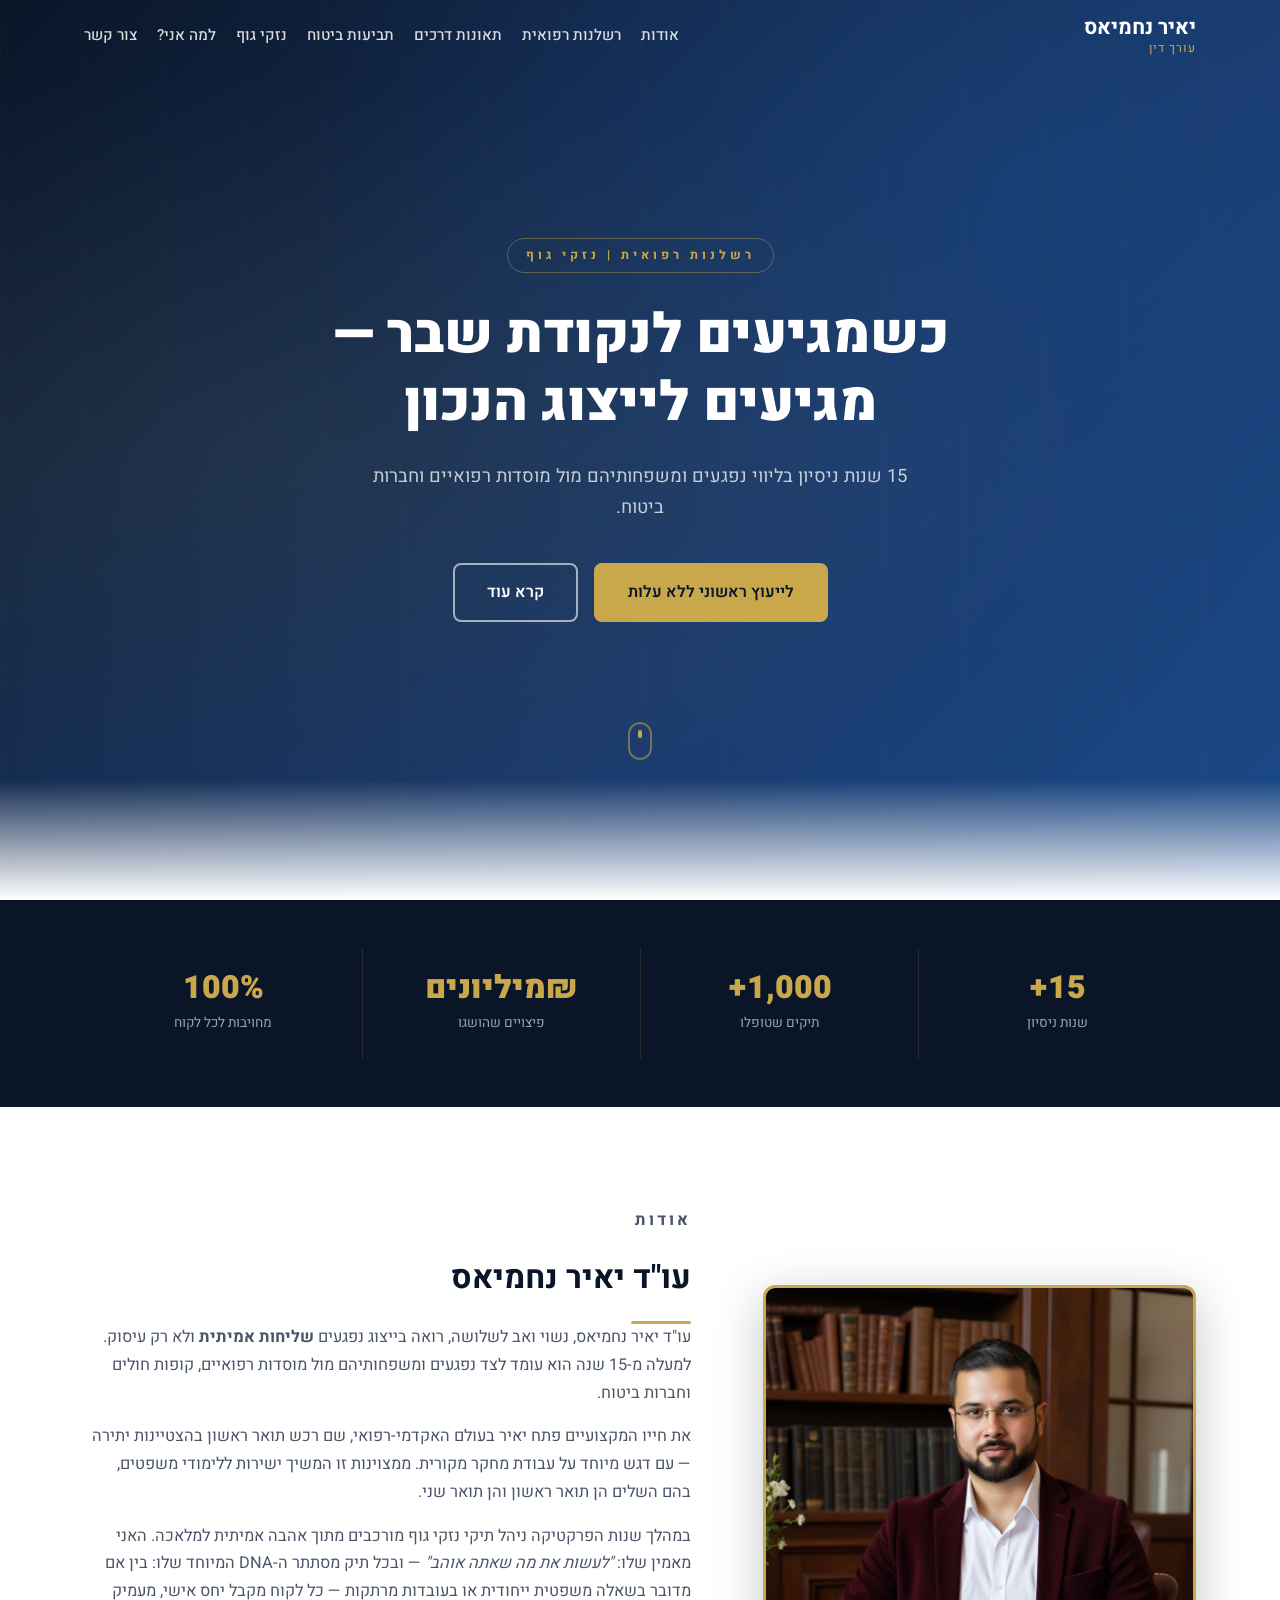
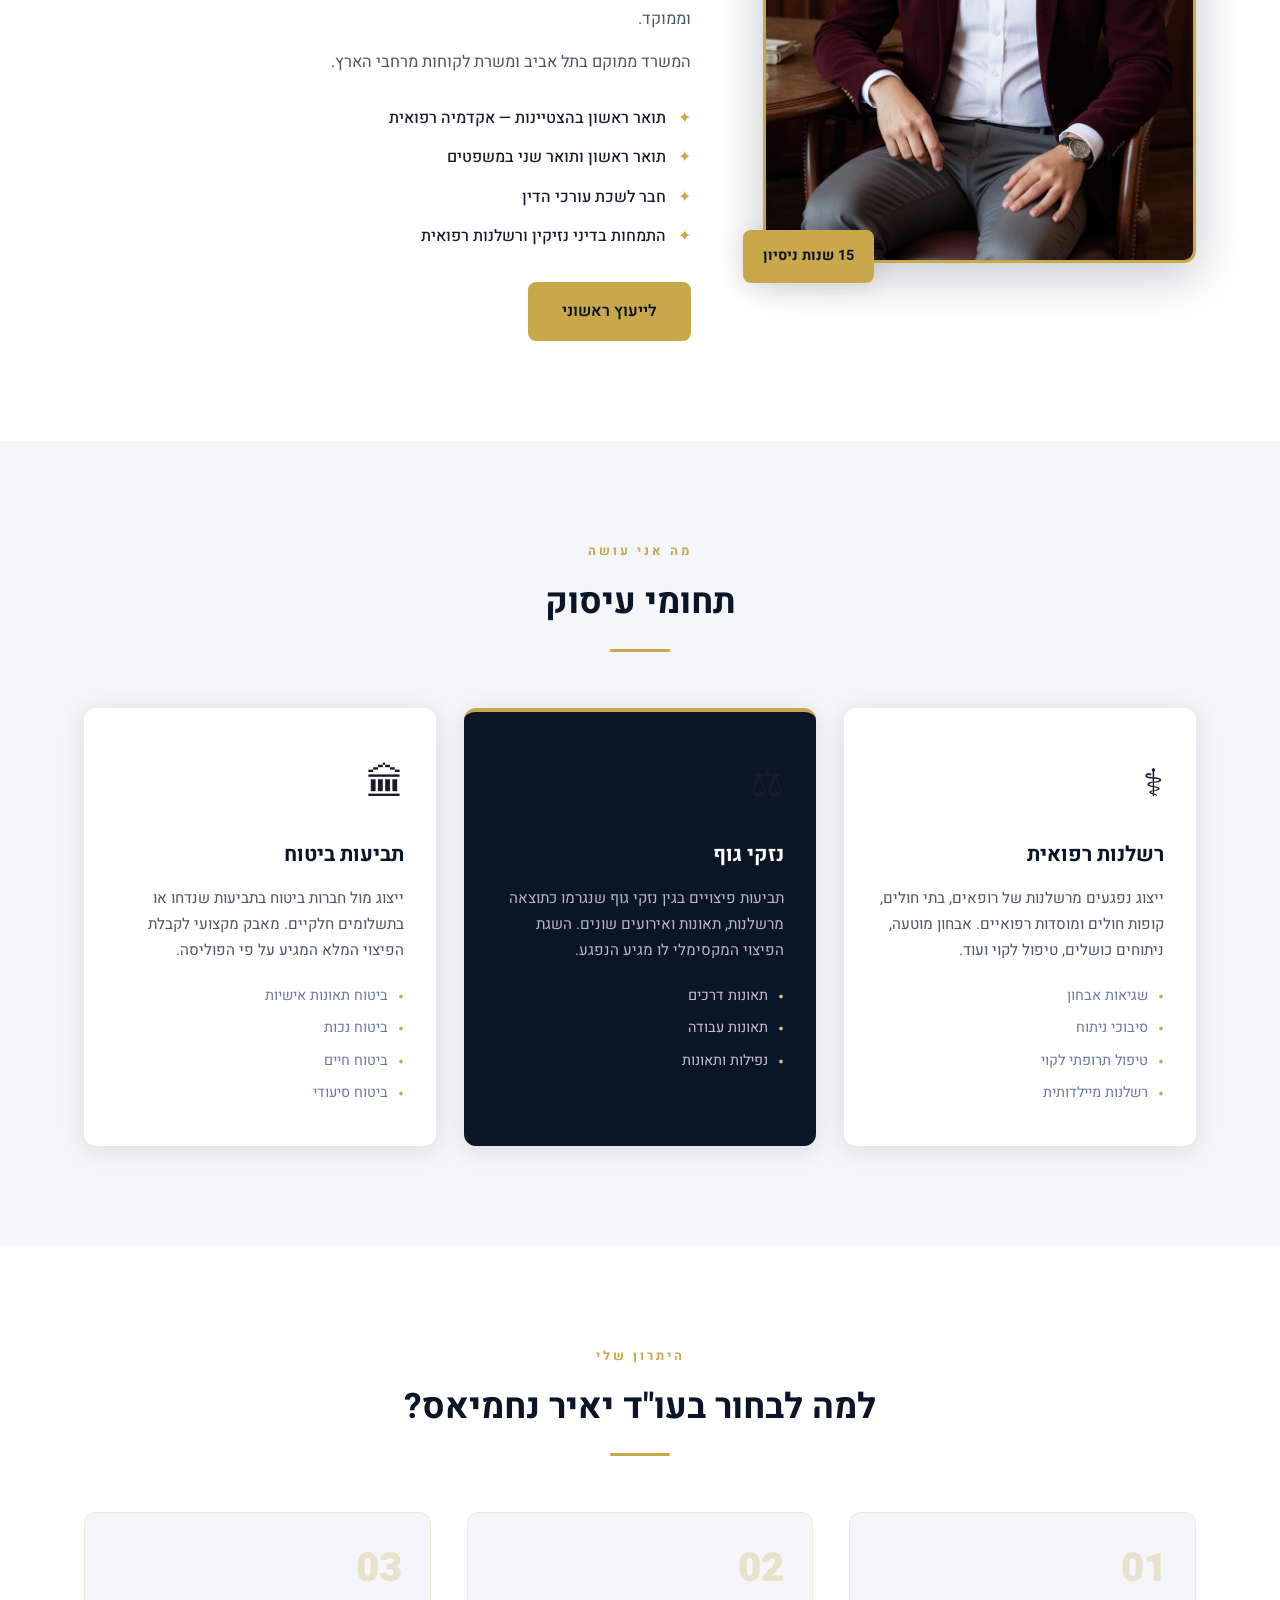
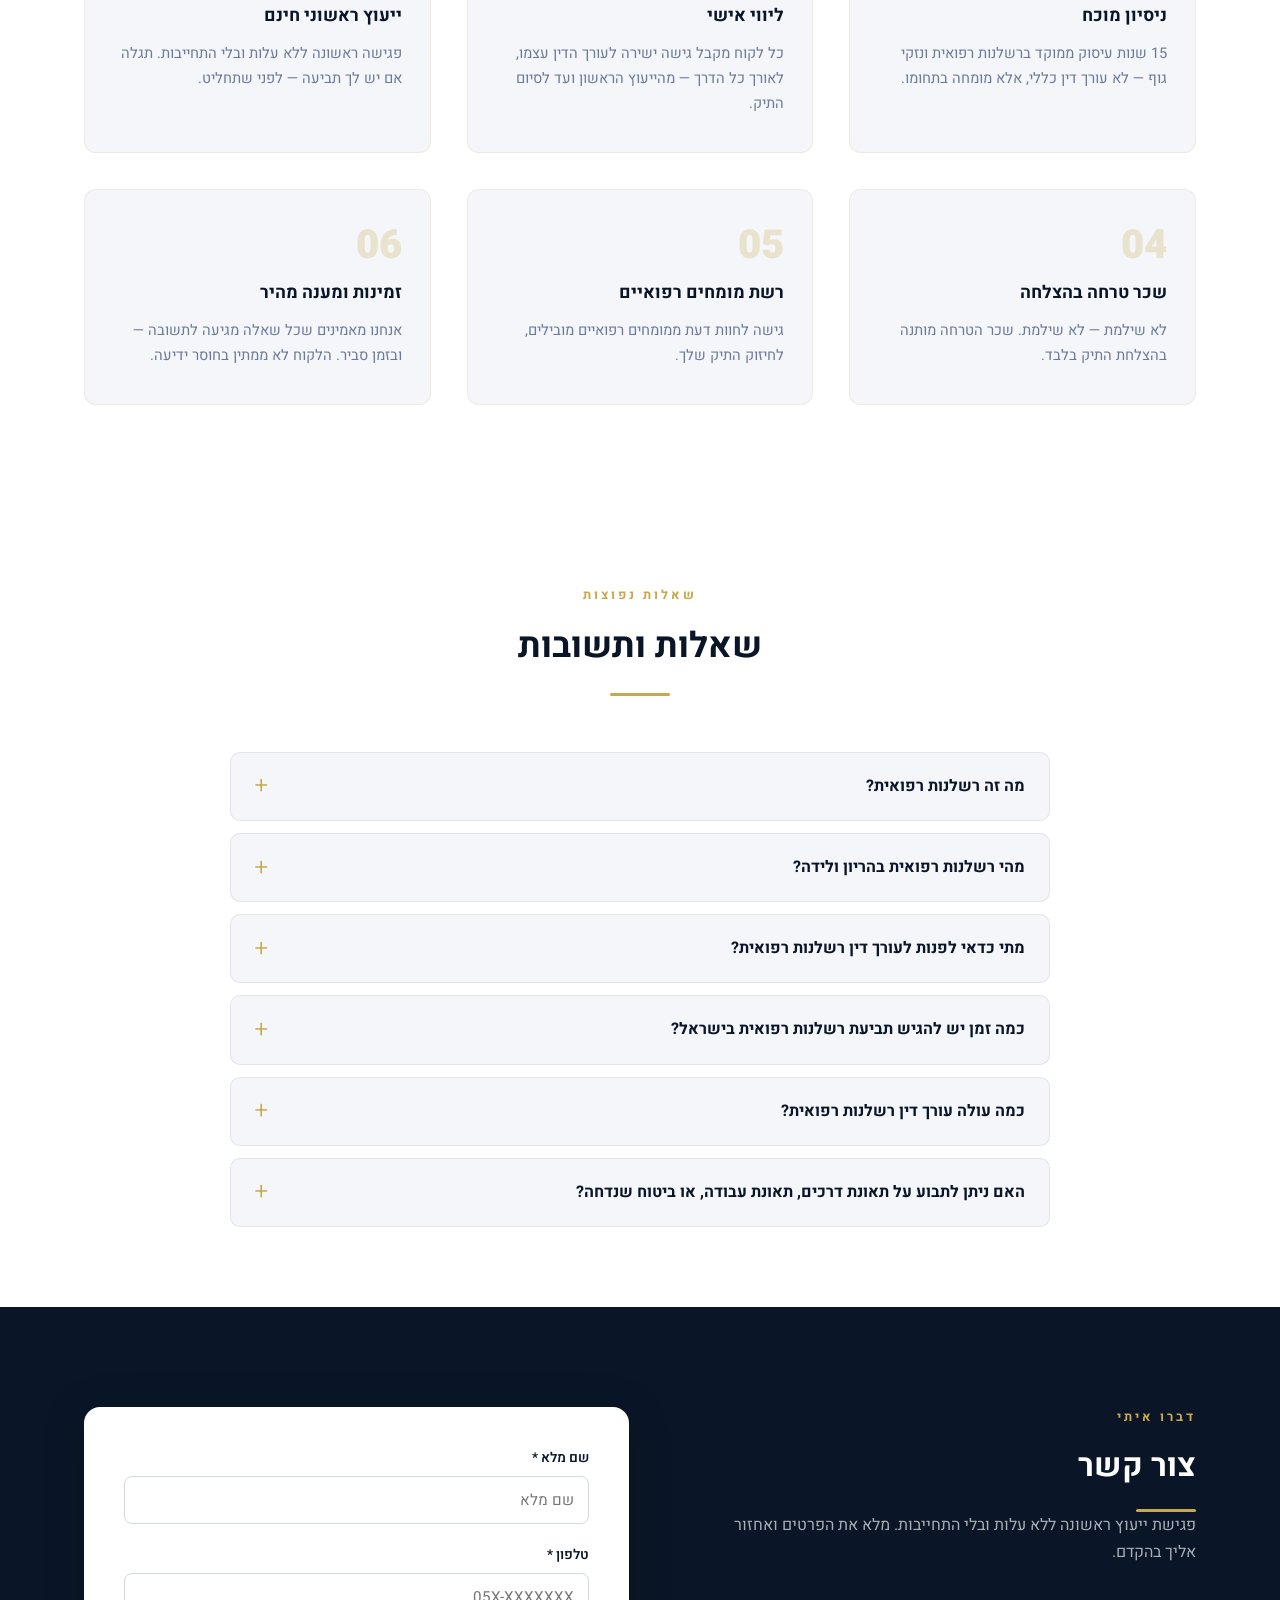
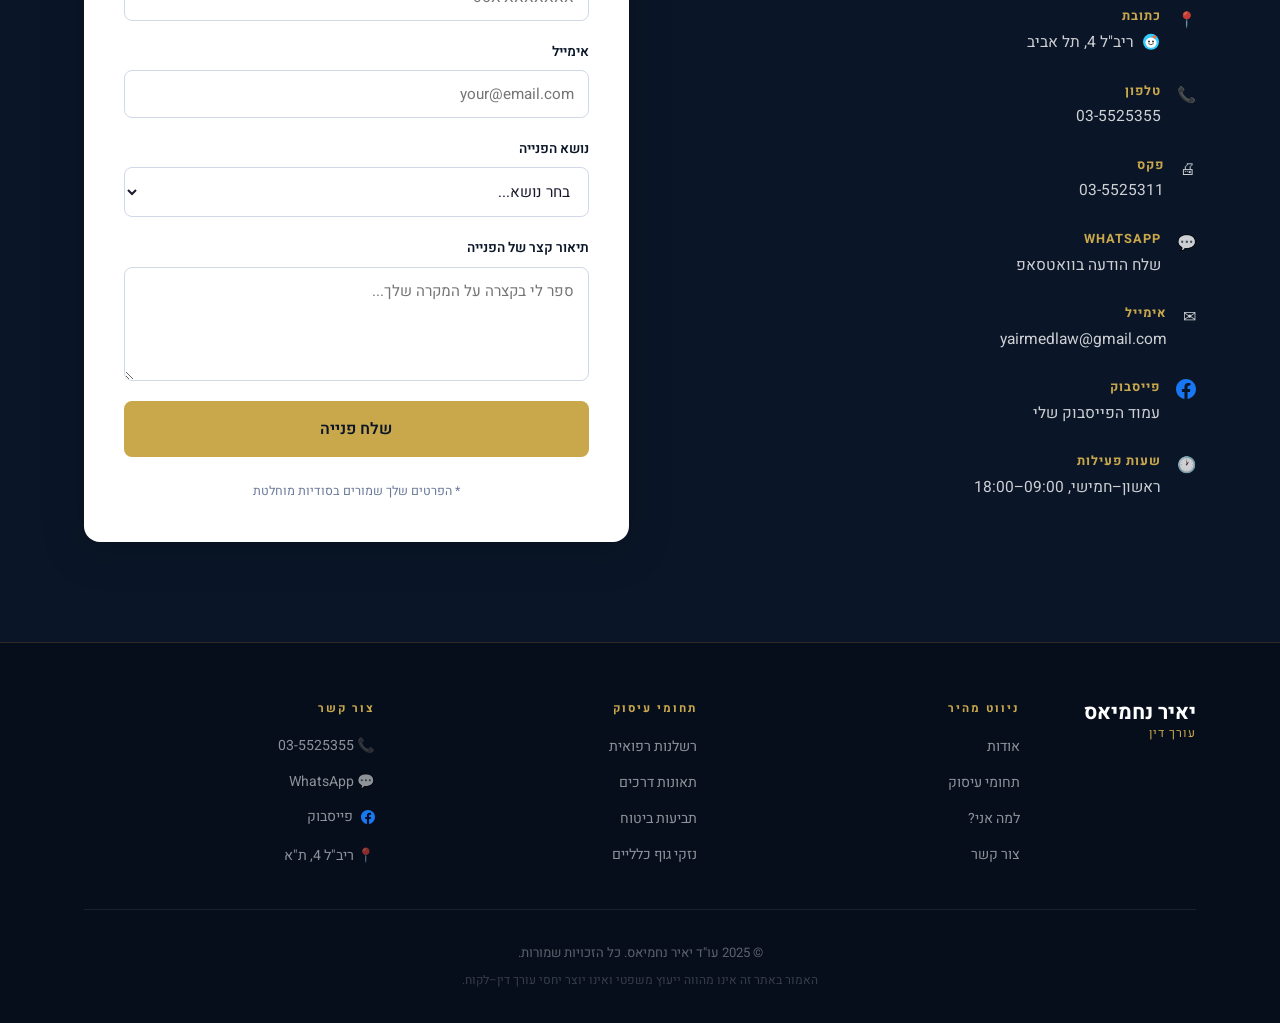
==== index.html @ de7e7c2a "Desktop nav: expand practice areas inline; mobile inline nav strip; SEO keywords, FAQ section, JSON-" ====
<!DOCTYPE html>
<html lang="he" dir="rtl">
<head>
  <meta charset="UTF-8" />
  <meta name="viewport" content="width=device-width, initial-scale=1.0" />
  <title>עו"ד יאיר נחמיאס | רשלנות רפואית ונזקי גוף</title>
  <meta name="description" content="עו&quot;ד יאיר נחמיאס – מומחה לרשלנות רפואית ונזקי גוף עם 15 שנות ניסיון. ייצוג אישי, מקצועי ואפקטיבי." />
  <meta name="keywords" content="עורך דין רשלנות רפואית, עורך דין לרשלנות רפואית, רשלנות רפואית, רשלנות רפואית בהריון, רשלנות רפואית ניתוח, רשלנות רפואית אבחון, אבחון מוטעה, תביעת רשלנות רפואית, פיצויים רשלנות רפואית, עורך דין נזקי גוף, עורך דין תאונות דרכים, תאונות דרכים פיצויים, תביעות ביטוח נדחו, ביטוח חיים עורך דין, ביטוח נכות, ביטוח סיעודי, אובדן כושר עבודה, עורך דין תל אביב, ייעוץ משפטי חינם, יאיר נחמיאס עורך דין" />
  <link rel="preconnect" href="https://fonts.googleapis.com" />
  <link rel="preconnect" href="https://fonts.gstatic.com" crossorigin />
  <link href="https://fonts.googleapis.com/css2?family=Heebo:wght@300;400;500;600;700;900&display=swap" rel="stylesheet" />
  <link rel="stylesheet" href="style.css" />

  <!-- Schema: Attorney / LocalBusiness -->
  <script type="application/ld+json">
  {
    "@context": "https://schema.org",
    "@type": "Attorney",
    "name": "עו\"ד יאיר נחמיאס",
    "url": "https://yairnahm.github.io/yairmedlaw-original/",
    "telephone": "+972-3-5525355",
    "email": "yairmedlaw@gmail.com",
    "description": "עורך דין מומחה לרשלנות רפואית, נזקי גוף ותביעות ביטוח עם 15 שנות ניסיון. ייצוג אישי, מקצועי ואפקטיבי.",
    "address": {
      "@type": "PostalAddress",
      "streetAddress": "ריב\"ל 4",
      "addressLocality": "תל אביב",
      "addressCountry": "IL"
    },
    "openingHoursSpecification": [
      {
        "@type": "OpeningHoursSpecification",
        "dayOfWeek": ["Sunday","Monday","Tuesday","Wednesday","Thursday"],
        "opens": "09:00",
        "closes": "18:00"
      }
    ],
    "sameAs": [
      "https://www.facebook.com/profile.php?id=100066783457816"
    ]
  }
  </script>

  <!-- Schema: FAQ -->
  <script type="application/ld+json">
  {
    "@context": "https://schema.org",
    "@type": "FAQPage",
    "mainEntity": [
      {
        "@type": "Question",
        "name": "מה זה רשלנות רפואית?",
        "acceptedAnswer": {
          "@type": "Answer",
          "text": "רשלנות רפואית היא מצב שבו רופא, בית חולים, קופת חולים או גורם רפואי אחר לא עמד בסטנדרט הטיפול הנדרש, וכתוצאה מכך נגרם נזק למטופל. זה כולל אבחנה שגויה, עיכוב בטיפול, ניתוח רשלני, מרשם תרופה שגוי וטיפול לקוי בהריון."
        }
      },
      {
        "@type": "Question",
        "name": "מהי רשלנות רפואית בהריון ולידה?",
        "acceptedAnswer": {
          "@type": "Answer",
          "text": "רשלנות רפואית מיילדותית כוללת ניהול לקוי של לידה, עיכוב בניתוח קיסרי, אי-זיהוי מצוקת עובר, פגיעה בתינוק בלידה כגון שיתוק מוחין ופגיעת בראכיאל, ואי-טיפול בסיבוכי הריון. תביעות אלו עשויות להגיע לפיצויים של מיליוני שקלים."
        }
      },
      {
        "@type": "Question",
        "name": "מתי כדאי לפנות לעורך דין רשלנות רפואית?",
        "acceptedAnswer": {
          "@type": "Answer",
          "text": "מומלץ לפנות לעורך דין רשלנות רפואית מוקדם ככל האפשר. פנה לייעוץ אם קיבלת תוצאה גרועה מניתוח, אובחנת שגוי, קיבלת טיפול שלא הסכמת לו, או שחשדת שהרופאים לא פעלו כמצופה. הייעוץ הראשוני ניתן ללא עלות."
        }
      },
      {
        "@type": "Question",
        "name": "כמה זמן יש להגיש תביעת רשלנות רפואית בישראל?",
        "acceptedAnswer": {
          "@type": "Answer",
          "text": "תקופת ההתיישנות הרגילה היא 7 שנים מהיום שנודע הנזק. לקטינים — עד 7 שנים לאחר הגיעם לגיל 18, כלומר עד גיל 25."
        }
      },
      {
        "@type": "Question",
        "name": "כמה עולה עורך דין רשלנות רפואית?",
        "acceptedAnswer": {
          "@type": "Answer",
          "text": "שכר הטרחה מותנה בהצלחה בלבד. לא הצלחנו — לא שילמת דבר. הייעוץ הראשוני חינם לחלוטין ואינו מחייב."
        }
      },
      {
        "@type": "Question",
        "name": "האם ניתן לתבוע על תאונת דרכים, תאונת עבודה, או ביטוח שנדחה?",
        "acceptedAnswer": {
          "@type": "Answer",
          "text": "כן. המשרד מייצג נפגעים בתאונות דרכים, תאונות עבודה, נזקי גוף ותביעות ביטוח שנדחו — ביטוח חיים, ביטוח נכות, ביטוח סיעודי, ביטוח תאונות אישיות ואובדן כושר עבודה."
        }
      }
    ]
  }
  </script>
</head>
<body>

  <!-- HEADER -->
  <header id="header">
    <div class="container header-inner">
      <div class="logo">
        <span class="logo-name">יאיר נחמיאס</span>
        <span class="logo-title">עורך דין</span>
      </div>
      <nav>
        <ul class="nav-links">
          <li><a href="#about">אודות</a></li>
          <li><a href="shgiot-ibchun.html">רשלנות רפואית</a></li>
          <li><a href="taonot-drakhim.html">תאונות דרכים</a></li>
          <li><a href="bituach-taonot.html">תביעות ביטוח</a></li>
          <li><a href="nfilot.html">נזקי גוף</a></li>
          <li><a href="#why">למה אני?</a></li>
          <li><a href="#contact">צור קשר</a></li>
        </ul>
        <div class="mobile-nav">
          <a href="shgiot-ibchun.html">רשלנות רפואית</a>
          <a href="taonot-drakhim.html">תאונות דרכים</a>
          <a href="bituach-taonot.html">תביעות ביטוח</a>
          <a href="nfilot.html">נזקי גוף</a>
          <a href="#contact" class="mobile-contact-btn">צור קשר</a>
        </div>
      </nav>
    </div>
  </header>

  <!-- HERO -->
  <section id="hero">
    <div class="hero-overlay"></div>
    <div class="container hero-content">
      <p class="hero-tag">רשלנות רפואית | נזקי גוף</p>
      <h1>כשמגיעים לנקודת שבר —<br />מגיעים לייצוג הנכון</h1>
      <p class="hero-sub">15 שנות ניסיון בליווי נפגעים ומשפחותיהם מול מוסדות רפואיים וחברות ביטוח.</p>
      <div class="hero-cta">
        <a href="#contact" class="btn btn-gold">לייעוץ ראשוני ללא עלות</a>
        <a href="#about" class="btn btn-outline">קרא עוד</a>
      </div>
    </div>
    <div class="hero-scroll">
      <span></span>
    </div>
  </section>

  <!-- STATS -->
  <section id="stats">
    <div class="container stats-grid">
      <div class="stat-item">
        <span class="stat-num">15+</span>
        <span class="stat-label">שנות ניסיון</span>
      </div>
      <div class="stat-item">
        <span class="stat-num">1,000+</span>
        <span class="stat-label">תיקים שטופלו</span>
      </div>
      <div class="stat-item">
        <span class="stat-num">₪מיליונים</span>
        <span class="stat-label">פיצויים שהושגו</span>
      </div>
      <div class="stat-item">
        <span class="stat-num">100%</span>
        <span class="stat-label">מחויבות לכל לקוח</span>
      </div>
    </div>
  </section>

  <!-- ABOUT -->
  <section id="about">
    <div class="container about-grid">
      <div class="about-image">
        <img src="yair.jpg" alt="עו&quot;ד יאיר נחמיאס" class="about-photo" />
        <div class="about-badge">15 שנות ניסיון</div>
      </div>
      <div class="about-text">
        <p class="section-tag">אודות</p>
        <h2>עו"ד יאיר נחמיאס</h2>
        <div class="gold-line"></div>
        <p>עו"ד יאיר נחמיאס, נשוי ואב לשלושה, רואה בייצוג נפגעים <strong>שליחות אמיתית</strong> ולא רק עיסוק. למעלה מ-15 שנה הוא עומד לצד נפגעים ומשפחותיהם מול מוסדות רפואיים, קופות חולים וחברות ביטוח.</p>
        <p>את חייו המקצועיים פתח יאיר בעולם האקדמי-רפואי, שם רכש תואר ראשון בהצטיינות יתירה — עם דגש מיוחד על עבודת מחקר מקורית. ממצוינות זו המשיך ישירות ללימודי משפטים, בהם השלים הן תואר ראשון והן תואר שני.</p>
        <p>במהלך שנות הפרקטיקה ניהל תיקי נזקי גוף מורכבים מתוך אהבה אמיתית למלאכה. האני מאמין שלו: <em>"לעשות את מה שאתה אוהב"</em> — ובכל תיק מסתתר ה-DNA המיוחד שלו: בין אם מדובר בשאלה משפטית ייחודית או בעובדות מרתקות — כל לקוח מקבל יחס אישי, מעמיק וממוקד.</p>
        <p>המשרד ממוקם בתל אביב ומשרת לקוחות מרחבי הארץ.</p>
        <div class="about-highlights">
          <div class="highlight-item">
            <span class="highlight-icon">✦</span>
            <span>תואר ראשון בהצטיינות — אקדמיה רפואית</span>
          </div>
          <div class="highlight-item">
            <span class="highlight-icon">✦</span>
            <span>תואר ראשון ותואר שני במשפטים</span>
          </div>
          <div class="highlight-item">
            <span class="highlight-icon">✦</span>
            <span>חבר לשכת עורכי הדין</span>
          </div>
          <div class="highlight-item">
            <span class="highlight-icon">✦</span>
            <span>התמחות בדיני נזיקין ורשלנות רפואית</span>
          </div>
        </div>
        <a href="#contact" class="btn btn-gold">לייעוץ ראשוני</a>
      </div>
    </div>
  </section>

  <!-- AREAS -->
  <section id="areas">
    <div class="container">
      <div class="section-header">
        <p class="section-tag">מה אני עושה</p>
        <h2>תחומי עיסוק</h2>
        <div class="gold-line centered"></div>
      </div>
      <div class="areas-grid">

        <div class="area-card">
          <div class="area-icon">⚕</div>
          <h3>רשלנות רפואית</h3>
          <p>ייצוג נפגעים מרשלנות של רופאים, בתי חולים, קופות חולים ומוסדות רפואיים. אבחון מוטעה, ניתוחים כושלים, טיפול לקוי ועוד.</p>
          <ul>
            <li><a href="shgiot-ibchun.html">שגיאות אבחון</a></li>
            <li><a href="sivuchei-nitoach.html">סיבוכי ניתוח</a></li>
            <li><a href="tipul-trufati.html">טיפול תרופתי לקוי</a></li>
            <li><a href="rashlnut-meyaledi.html">רשלנות מיילדותית</a></li>
          </ul>
        </div>

        <div class="area-card featured">
          <div class="area-icon">⚖</div>
          <h3>נזקי גוף</h3>
          <p>תביעות פיצויים בגין נזקי גוף שנגרמו כתוצאה מרשלנות, תאונות ואירועים שונים. השגת הפיצוי המקסימלי לו מגיע הנפגע.</p>
          <ul>
            <li><a href="taonot-drakhim.html">תאונות דרכים</a></li>
            <li><a href="taonot-avoda.html">תאונות עבודה</a></li>
            <li><a href="nfilot.html">נפילות ותאונות</a></li>
          </ul>
        </div>

        <div class="area-card">
          <div class="area-icon">🏛</div>
          <h3>תביעות ביטוח</h3>
          <p>ייצוג מול חברות ביטוח בתביעות שנדחו או בתשלומים חלקיים. מאבק מקצועי לקבלת הפיצוי המלא המגיע על פי הפוליסה.</p>
          <ul>
            <li><a href="bituach-taonot.html">ביטוח תאונות אישיות</a></li>
            <li><a href="bituach-nechut.html">ביטוח נכות</a></li>
            <li><a href="bituach-chaim.html">ביטוח חיים</a></li>
            <li><a href="bituach-siudi.html">ביטוח סיעודי</a></li>
          </ul>
        </div>

      </div>
    </div>
  </section>

  <!-- WHY -->
  <section id="why">
    <div class="container">
      <div class="section-header">
        <p class="section-tag">היתרון שלי</p>
        <h2>למה לבחור בעו"ד יאיר נחמיאס?</h2>
        <div class="gold-line centered"></div>
      </div>
      <div class="why-grid">
        <div class="why-item">
          <div class="why-num">01</div>
          <h4>ניסיון מוכח</h4>
          <p>15 שנות עיסוק ממוקד ברשלנות רפואית ונזקי גוף — לא עורך דין כללי, אלא מומחה בתחומו.</p>
        </div>
        <div class="why-item">
          <div class="why-num">02</div>
          <h4>ליווי אישי</h4>
          <p>כל לקוח מקבל גישה ישירה לעורך הדין עצמו, לאורך כל הדרך — מהייעוץ הראשון ועד לסיום התיק.</p>
        </div>
        <div class="why-item">
          <div class="why-num">03</div>
          <h4>ייעוץ ראשוני חינם</h4>
          <p>פגישה ראשונה ללא עלות ובלי התחייבות. תגלה אם יש לך תביעה — לפני שתחליט.</p>
        </div>
        <div class="why-item">
          <div class="why-num">04</div>
          <h4>שכר טרחה בהצלחה</h4>
          <p>לא שילמת — לא שילמת. שכר הטרחה מותנה בהצלחת התיק בלבד.</p>
        </div>
        <div class="why-item">
          <div class="why-num">05</div>
          <h4>רשת מומחים רפואיים</h4>
          <p>גישה לחוות דעת ממומחים רפואיים מובילים, לחיזוק התיק שלך.</p>
        </div>
        <div class="why-item">
          <div class="why-num">06</div>
          <h4>זמינות ומענה מהיר</h4>
          <p>אנחנו מאמינים שכל שאלה מגיעה לתשובה — ובזמן סביר. הלקוח לא ממתין בחוסר ידיעה.</p>
        </div>
      </div>
    </div>
  </section>

  <!-- FAQ -->
  <section id="faq">
    <div class="container">
      <div class="section-header">
        <p class="section-tag">שאלות נפוצות</p>
        <h2>שאלות ותשובות</h2>
        <div class="gold-line centered"></div>
      </div>
      <div class="faq-list">

        <details class="faq-item">
          <summary>מה זה רשלנות רפואית?</summary>
          <div class="faq-a">
            <p>רשלנות רפואית היא מצב שבו רופא, בית חולים, קופת חולים או גורם רפואי אחר לא עמד בסטנדרט הטיפול הנדרש — וכתוצאה מכך נגרם נזק למטופל. זה כולל: אבחנה שגויה, עיכוב בטיפול, ניתוח רשלני, מרשם תרופה שגוי, טיפול לקוי בהריון ועוד.</p>
          </div>
        </details>

        <details class="faq-item">
          <summary>מהי רשלנות רפואית בהריון ולידה?</summary>
          <div class="faq-a">
            <p>רשלנות רפואית מיילדותית כוללת: ניהול לקוי של לידה, עיכוב בניתוח קיסרי, אי-זיהוי מצוקת עובר, פגיעה בתינוק בלידה (שיתוק מוחין, פגיעת בראכיאל), ואי-טיפול בסיבוכים של ההריון. תביעות אלו עשויות להגיע לפיצויים של מיליוני שקלים.</p>
          </div>
        </details>

        <details class="faq-item">
          <summary>מתי כדאי לפנות לעורך דין רשלנות רפואית?</summary>
          <div class="faq-a">
            <p>מומלץ לפנות מוקדם ככל האפשר — כל עיכוב עלול לפגוע בשמירה על הראיות. פנה לייעוץ אם: קיבלת תוצאה גרועה מניתוח, אובחנת שגוי, קיבלת טיפול שלא הסכמת לו, או שחשדת שהרופאים לא פעלו כמצופה. הייעוץ הראשוני ניתן ללא עלות.</p>
          </div>
        </details>

        <details class="faq-item">
          <summary>כמה זמן יש להגיש תביעת רשלנות רפואית בישראל?</summary>
          <div class="faq-a">
            <p>תקופת ההתיישנות הרגילה היא 7 שנים מהיום שנודע הנזק. לקטינים — עד 7 שנים לאחר הגיעם לגיל 18 (כלומר עד גיל 25). חשוב מאוד לפנות לייעוץ בהקדם כדי לשמר ראיות ותיעוד רפואי.</p>
          </div>
        </details>

        <details class="faq-item">
          <summary>כמה עולה עורך דין רשלנות רפואית?</summary>
          <div class="faq-a">
            <p>שכר הטרחה מותנה בהצלחה בלבד. לא הצלחנו — לא שילמת דבר. הייעוץ הראשוני חינם לחלוטין ואינו מחייב. אם יש תביעה, שכר הטרחה נגזר כאחוז מהפיצוי שיתקבל.</p>
          </div>
        </details>

        <details class="faq-item">
          <summary>האם ניתן לתבוע על תאונת דרכים, תאונת עבודה, או ביטוח שנדחה?</summary>
          <div class="faq-a">
            <p>כן. המשרד מייצג נפגעים בתאונות דרכים, תאונות עבודה, נפילות ונזקי גוף שונים. בנוסף, אנו מייצגים מול חברות ביטוח בתביעות שנדחו — ביטוח חיים, ביטוח נכות, ביטוח סיעודי, ביטוח תאונות אישיות ואובדן כושר עבודה.</p>
          </div>
        </details>

      </div>
    </div>
  </section>

  <!-- CONTACT -->
  <section id="contact">
    <div class="container contact-grid">
      <div class="contact-info">
        <p class="section-tag">דברו איתי</p>
        <h2>צור קשר</h2>
        <div class="gold-line"></div>
        <p class="contact-sub">פגישת ייעוץ ראשונה ללא עלות ובלי התחייבות. מלא את הפרטים ואחזור אליך בהקדם.</p>

        <div class="contact-details">
          <div class="contact-item">
            <span class="contact-icon">📍</span>
            <div>
              <strong>כתובת</strong>
              <a href="https://waze.com/ul?q=%D7%A8%D7%99%D7%91%22%D7%9C+4%2C+%D7%AA%D7%9C+%D7%90%D7%91%D7%99%D7%91" target="_blank" rel="noopener" class="waze-link">
                <svg class="waze-icon" xmlns="http://www.w3.org/2000/svg" viewBox="0 0 50 50" width="20" height="20" aria-label="Waze">
                  <circle cx="25" cy="22" r="20" fill="#33CCFF"/>
                  <ellipse cx="25" cy="24" rx="14" ry="13" fill="#ffffff"/>
                  <circle cx="20" cy="21" r="2.5" fill="#333"/>
                  <circle cx="30" cy="21" r="2.5" fill="#333"/>
                  <path d="M19 27 Q25 32 31 27" stroke="#333" stroke-width="2" fill="none" stroke-linecap="round"/>
                  <circle cx="34" cy="10" r="4" fill="#FF6B35"/>
                  <path d="M25 8 L34 10" stroke="#FF6B35" stroke-width="1.5"/>
                </svg>
                ריב"ל 4, תל אביב
              </a>
            </div>
          </div>
          <div class="contact-item">
            <span class="contact-icon">📞</span>
            <div>
              <strong>טלפון</strong>
              <a href="tel:035525355">03-5525355</a>
            </div>
          </div>
          <div class="contact-item">
            <span class="contact-icon">🖨</span>
            <div>
              <strong>פקס</strong>
              <span>03-5525311</span>
            </div>
          </div>
          <div class="contact-item">
            <span class="contact-icon">💬</span>
            <div>
              <strong>WhatsApp</strong>
              <a href="https://wa.me/972535525311" target="_blank" rel="noopener">שלח הודעה בוואטסאפ</a>
            </div>
          </div>
          <div class="contact-item">
            <span class="contact-icon">✉</span>
            <div>
              <strong>אימייל</strong>
              <a href="mailto:yairmedlaw@gmail.com">yairmedlaw@gmail.com</a>
            </div>
          </div>
          <div class="contact-item">
            <span class="contact-icon">
              <svg xmlns="http://www.w3.org/2000/svg" viewBox="0 0 24 24" width="20" height="20" aria-label="Facebook"><path fill="#1877F2" d="M24 12.073C24 5.405 18.627 0 12 0S0 5.405 0 12.073c0 6.027 4.388 11.024 10.125 11.927v-8.437H7.078v-3.49h3.047V9.43c0-3.007 1.792-4.669 4.533-4.669 1.312 0 2.686.235 2.686.235v2.953H15.83c-1.491 0-1.956.925-1.956 1.874v2.25h3.328l-.532 3.47h-2.796v8.437C19.612 23.097 24 18.1 24 12.073z"/></svg>
            </span>
            <div>
              <strong>פייסבוק</strong>
              <a href="https://www.facebook.com/profile.php?id=100066783457816" target="_blank" rel="noopener">עמוד הפייסבוק שלי</a>
            </div>
          </div>
          <div class="contact-item">
            <span class="contact-icon">🕐</span>
            <div>
              <strong>שעות פעילות</strong>
              <span>ראשון–חמישי, 09:00–18:00</span>
            </div>
          </div>
        </div>
      </div>

      <div class="contact-form-wrap">
        <form id="contactForm" class="contact-form">
          <div class="form-group">
            <label for="name">שם מלא *</label>
            <input type="text" id="name" name="name" placeholder="שם מלא" required />
          </div>
          <div class="form-group">
            <label for="phone">טלפון *</label>
            <input type="tel" id="phone" name="phone" placeholder="05X-XXXXXXX" required />
          </div>
          <div class="form-group">
            <label for="email">אימייל</label>
            <input type="email" id="email" name="email" placeholder="your@email.com" />
          </div>
          <div class="form-group">
            <label for="subject">נושא הפנייה</label>
            <select id="subject" name="subject">
              <option value="">בחר נושא...</option>
              <option value="medical">רשלנות רפואית</option>
              <option value="injury">נזקי גוף</option>
              <option value="insurance">תביעת ביטוח</option>
              <option value="other">אחר</option>
            </select>
          </div>
          <div class="form-group">
            <label for="message">תיאור קצר של הפנייה</label>
            <textarea id="message" name="message" rows="4" placeholder="ספר לי בקצרה על המקרה שלך..."></textarea>
          </div>
          <button type="submit" class="btn btn-gold full-width">שלח פנייה</button>
          <p class="form-note">* הפרטים שלך שמורים בסודיות מוחלטת</p>
        </form>
        <div id="formSuccess" class="form-success hidden">
          <span>✓</span>
          <p>תודה! פנייתך התקבלה. נחזור אליך בהקדם.</p>
        </div>
      </div>
    </div>
  </section>

  <!-- FOOTER -->
  <footer id="footer">
    <div class="container footer-inner">
      <div class="footer-top">
        <div class="footer-logo">
          <span class="logo-name">יאיר נחמיאס</span>
          <span class="logo-title">עורך דין</span>
        </div>

        <nav class="footer-nav">
          <div class="footer-nav-col">
            <p class="footer-nav-title">ניווט מהיר</p>
            <ul>
              <li><a href="#about">אודות</a></li>
              <li><a href="#areas">תחומי עיסוק</a></li>
              <li><a href="#why">למה אני?</a></li>
              <li><a href="#contact">צור קשר</a></li>
            </ul>
          </div>
          <div class="footer-nav-col">
            <p class="footer-nav-title">תחומי עיסוק</p>
            <ul>
              <li><a href="shgiot-ibchun.html">רשלנות רפואית</a></li>
              <li><a href="taonot-drakhim.html">תאונות דרכים</a></li>
              <li><a href="bituach-taonot.html">תביעות ביטוח</a></li>
              <li><a href="nfilot.html">נזקי גוף כלליים</a></li>
            </ul>
          </div>
          <div class="footer-nav-col">
            <p class="footer-nav-title">צור קשר</p>
            <ul>
              <li><a href="tel:035525355">📞 03-5525355</a></li>
              <li><a href="https://wa.me/972535525311" target="_blank" rel="noopener">💬 WhatsApp</a></li>
              <li><a href="https://www.facebook.com/profile.php?id=100066783457816" target="_blank" rel="noopener">
                <svg xmlns="http://www.w3.org/2000/svg" viewBox="0 0 24 24" width="14" height="14" style="vertical-align:middle;margin-left:4px"><path fill="#1877F2" d="M24 12.073C24 5.405 18.627 0 12 0S0 5.405 0 12.073c0 6.027 4.388 11.024 10.125 11.927v-8.437H7.078v-3.49h3.047V9.43c0-3.007 1.792-4.669 4.533-4.669 1.312 0 2.686.235 2.686.235v2.953H15.83c-1.491 0-1.956.925-1.956 1.874v2.25h3.328l-.532 3.47h-2.796v8.437C19.612 23.097 24 18.1 24 12.073z"/></svg>
                פייסבוק
              </a></li>
              <li><a href="https://waze.com/ul?q=%D7%A8%D7%99%D7%91%22%D7%9C+4%2C+%D7%AA%D7%9C+%D7%90%D7%91%D7%99%D7%91" target="_blank" rel="noopener">📍 ריב"ל 4, ת"א</a></li>
            </ul>
          </div>
        </nav>
      </div>

      <div class="footer-bottom">
        <p class="footer-copy">© 2025 עו"ד יאיר נחמיאס. כל הזכויות שמורות.</p>
        <p class="footer-disclaimer">האמור באתר זה אינו מהווה ייעוץ משפטי ואינו יוצר יחסי עורך דין–לקוח.</p>
      </div>
    </div>
  </footer>

  <script src="script.js"></script>
</body>
</html>
---- style.css ----
/* ===== VARIABLES ===== */
:root {
  --navy: #0a1628;
  --navy-mid: #112240;
  --navy-light: #1a3a6b;
  --gold: #c9a84c;
  --gold-light: #e2c06a;
  --gold-pale: #f5e6b8;
  --white: #ffffff;
  --gray-light: #f4f6f9;
  --gray-text: #6b7a99;
  --text: #1a1a2e;
  --font: 'Heebo', sans-serif;
  --radius: 8px;
  --shadow: 0 4px 24px rgba(10,22,40,0.12);
  --transition: 0.3s ease;
}

/* ===== RESET ===== */
*, *::before, *::after { box-sizing: border-box; margin: 0; padding: 0; }
html { scroll-behavior: smooth; }
body { font-family: var(--font); color: var(--text); background: var(--white); direction: rtl; line-height: 1.7; }
a { text-decoration: none; color: inherit; }
ul { list-style: none; }
img { max-width: 100%; display: block; }

/* ===== CONTAINER ===== */
.container { max-width: 1160px; margin: 0 auto; padding: 0 24px; }

/* ===== BUTTONS ===== */
.btn {
  display: inline-block;
  padding: 14px 32px;
  border-radius: var(--radius);
  font-family: var(--font);
  font-weight: 600;
  font-size: 1rem;
  cursor: pointer;
  transition: var(--transition);
  border: 2px solid transparent;
}
.btn-gold {
  background: var(--gold);
  color: var(--navy);
  border-color: var(--gold);
}
.btn-gold:hover { background: var(--gold-light); border-color: var(--gold-light); transform: translateY(-2px); box-shadow: 0 8px 24px rgba(201,168,76,0.35); }
.btn-outline {
  background: transparent;
  color: var(--white);
  border-color: rgba(255,255,255,0.6);
}
.btn-outline:hover { border-color: var(--gold); color: var(--gold); }
.full-width { width: 100%; text-align: center; }

/* ===== SECTION TAGS & HEADERS ===== */
.section-tag {
  font-size: 0.8rem;
  font-weight: 700;
  letter-spacing: 3px;
  text-transform: uppercase;
  color: var(--gold);
  margin-bottom: 10px;
}
.section-header { text-align: center; margin-bottom: 56px; }
.section-header h2 { font-size: 2.2rem; font-weight: 700; color: var(--navy); margin-bottom: 16px; }
.gold-line {
  width: 60px;
  height: 3px;
  background: var(--gold);
  border-radius: 2px;
  margin-top: 12px;
}
.gold-line.centered { margin: 12px auto 0; }

/* ===== HEADER ===== */
#header {
  position: fixed;
  top: 0; right: 0; left: 0;
  z-index: 1000;
  background: transparent;
  transition: background var(--transition), box-shadow var(--transition);
}
#header.scrolled {
  background: var(--navy);
  box-shadow: 0 2px 20px rgba(0,0,0,0.3);
}
.header-inner {
  display: flex;
  align-items: center;
  justify-content: space-between;
  height: 72px;
}
.logo { display: flex; flex-direction: column; line-height: 1.2; }
.logo-name { font-size: 1.3rem; font-weight: 700; color: var(--white); }
.logo-title { font-size: 0.75rem; font-weight: 400; color: var(--gold); letter-spacing: 1px; }
nav { display: flex; align-items: center; gap: 32px; }
.nav-links { display: flex; gap: 20px; }
.nav-links a {
  color: rgba(255,255,255,0.85);
  font-weight: 500;
  font-size: 0.95rem;
  position: relative;
  transition: color var(--transition);
}
.nav-links a::after {
  content: '';
  position: absolute;
  bottom: -4px; right: 0;
  width: 0; height: 2px;
  background: var(--gold);
  transition: width var(--transition);
}
.nav-links a:hover { color: var(--gold); }
.nav-links a:hover::after { width: 100%; }
.hamburger { display: none; flex-direction: column; gap: 5px; cursor: pointer; background: none; border: none; padding: 4px; }
.hamburger span { width: 24px; height: 2px; background: var(--white); display: block; transition: var(--transition); border-radius: 2px; }

/* Dropdown menu */
.has-dropdown { position: relative; }
.arrow { font-size: 0.7rem; margin-right: 3px; display: inline-block; transition: transform var(--transition); }
.has-dropdown:hover .arrow { transform: rotate(180deg); }
.dropdown-menu {
  display: none;
  position: absolute;
  top: calc(100% + 12px);
  right: 0;
  background: var(--navy);
  border: 1px solid rgba(201,168,76,0.25);
  border-radius: 10px;
  min-width: 180px;
  box-shadow: 0 12px 40px rgba(0,0,0,0.35);
  overflow: hidden;
  z-index: 200;
  flex-direction: column;
}
.has-dropdown:hover .dropdown-menu { display: flex; }
.dropdown-menu li { border-bottom: 1px solid rgba(255,255,255,0.06); list-style: none; }
.dropdown-menu li:last-child { border-bottom: none; }
.dropdown-menu a {
  display: block;
  padding: 11px 18px;
  color: rgba(255,255,255,0.85) !important;
  font-size: 0.88rem;
  font-weight: 500;
  white-space: nowrap;
  transition: background var(--transition), color var(--transition);
}
.dropdown-menu a::after { display: none !important; }
.dropdown-menu a:hover { background: rgba(201,168,76,0.12); color: var(--gold) !important; }

/* Mobile Menu */
.mobile-menu {
  display: none;
  background: var(--navy);
  padding: 16px 24px 24px;
  border-top: 1px solid rgba(201,168,76,0.2);
}
.mobile-menu ul { display: flex; flex-direction: column; gap: 4px; }
.mobile-menu a {
  display: block;
  padding: 12px 0;
  color: var(--white);
  font-size: 1.05rem;
  border-bottom: 1px solid rgba(255,255,255,0.06);
  transition: color var(--transition);
}
.mobile-menu a:hover { color: var(--gold); }
.mobile-section-label {
  padding: 10px 0 2px;
  color: var(--gold);
  font-size: 0.72rem;
  font-weight: 700;
  letter-spacing: 2px;
  text-transform: uppercase;
}
.mobile-sub { padding-right: 12px !important; font-size: 0.92rem !important; color: rgba(255,255,255,0.65) !important; }

/* ===== HERO ===== */
#hero {
  min-height: 100vh;
  background: linear-gradient(135deg, var(--navy) 0%, var(--navy-light) 60%, #1a4a8a 100%);
  display: flex;
  align-items: center;
  justify-content: center;
  position: relative;
  overflow: hidden;
}
#hero::before {
  content: '';
  position: absolute;
  inset: 0;
  background:
    radial-gradient(ellipse at 20% 50%, rgba(201,168,76,0.08) 0%, transparent 60%),
    radial-gradient(ellipse at 80% 20%, rgba(26,74,138,0.4) 0%, transparent 50%);
}
#hero::after {
  content: '';
  position: absolute;
  bottom: 0; right: 0; left: 0;
  height: 120px;
  background: linear-gradient(to top, var(--white), transparent);
}
.hero-overlay {
  position: absolute;
  inset: 0;
  background-image:
    repeating-linear-gradient(
      90deg,
      rgba(201,168,76,0.03) 0px,
      rgba(201,168,76,0.03) 1px,
      transparent 1px,
      transparent 80px
    );
}
.hero-content {
  position: relative;
  z-index: 1;
  text-align: center;
  max-width: 780px;
  padding: 120px 24px 160px;
}
.hero-tag {
  display: inline-block;
  font-size: 0.78rem;
  font-weight: 700;
  letter-spacing: 4px;
  text-transform: uppercase;
  color: var(--gold);
  border: 1px solid rgba(201,168,76,0.4);
  padding: 6px 18px;
  border-radius: 40px;
  margin-bottom: 28px;
}
.hero-content h1 {
  font-size: clamp(2rem, 5vw, 3.4rem);
  font-weight: 900;
  color: var(--white);
  line-height: 1.25;
  margin-bottom: 24px;
}
.hero-sub {
  font-size: 1.15rem;
  color: rgba(255,255,255,0.75);
  margin-bottom: 40px;
  max-width: 560px;
  margin-right: auto;
  margin-left: auto;
}
.hero-cta { display: flex; gap: 16px; justify-content: center; flex-wrap: wrap; }
.hero-scroll {
  position: absolute;
  bottom: 140px;
  left: 50%;
  transform: translateX(-50%);
  z-index: 1;
}
.hero-scroll span {
  display: block;
  width: 24px;
  height: 38px;
  border: 2px solid rgba(201,168,76,0.5);
  border-radius: 12px;
  position: relative;
}
.hero-scroll span::after {
  content: '';
  position: absolute;
  top: 6px;
  left: 50%;
  transform: translateX(-50%);
  width: 4px;
  height: 8px;
  background: var(--gold);
  border-radius: 2px;
  animation: scrollDown 1.6s infinite;
}
@keyframes scrollDown {
  0% { opacity: 1; transform: translateX(-50%) translateY(0); }
  100% { opacity: 0; transform: translateX(-50%) translateY(14px); }
}

/* ===== STATS ===== */
#stats {
  background: var(--navy);
  padding: 48px 0;
}
.stats-grid {
  display: grid;
  grid-template-columns: repeat(4, 1fr);
  gap: 0;
}
.stat-item {
  display: flex;
  flex-direction: column;
  align-items: center;
  gap: 8px;
  padding: 24px;
  border-left: 1px solid rgba(201,168,76,0.15);
}
.stat-item:last-child { border-left: none; }
.stat-num {
  font-size: 2rem;
  font-weight: 900;
  color: var(--gold);
  line-height: 1;
}
.stat-label {
  font-size: 0.85rem;
  color: rgba(255,255,255,0.6);
  text-align: center;
}

/* ===== ABOUT ===== */
#about {
  padding: 100px 0;
  background: var(--white);
}
.about-grid {
  display: grid;
  grid-template-columns: 1fr 1.4fr;
  gap: 72px;
  align-items: center;
}
.about-image { position: relative; }
.about-photo {
  width: 100%;
  border-radius: 12px;
  object-fit: cover;
  aspect-ratio: 3/4;
  border: 3px solid var(--gold);
  box-shadow: 0 12px 48px rgba(10,22,40,0.25);
}
.about-image-placeholder {
  background: linear-gradient(135deg, var(--navy) 0%, var(--navy-light) 100%);
  border-radius: 12px;
  aspect-ratio: 3/4;
  display: flex;
  flex-direction: column;
  align-items: center;
  justify-content: center;
  gap: 8px;
  color: var(--white);
  font-size: 1.4rem;
  font-weight: 700;
  border: 3px solid var(--gold);
}
.about-image-placeholder small {
  font-size: 0.85rem;
  color: var(--gold);
  font-weight: 400;
  letter-spacing: 2px;
}
.about-badge {
  position: absolute;
  bottom: -20px;
  left: -20px;
  background: var(--gold);
  color: var(--navy);
  font-weight: 700;
  font-size: 0.9rem;
  padding: 14px 20px;
  border-radius: var(--radius);
  box-shadow: var(--shadow);
  white-space: nowrap;
}
.about-text h2 { font-size: 2rem; font-weight: 700; color: var(--navy); margin-bottom: 16px; }
.about-text p { color: #4a5568; margin-bottom: 16px; font-size: 1.02rem; }
.about-highlights { margin: 28px 0 32px; display: flex; flex-direction: column; gap: 12px; }
.highlight-item { display: flex; align-items: center; gap: 12px; font-weight: 500; }
.highlight-icon { color: var(--gold); font-size: 1rem; }

/* ===== AREAS ===== */
#areas {
  padding: 100px 0;
  background: var(--gray-light);
}
.areas-grid {
  display: grid;
  grid-template-columns: repeat(3, 1fr);
  gap: 28px;
}
.area-card {
  background: var(--white);
  border-radius: 12px;
  padding: 40px 32px;
  box-shadow: var(--shadow);
  transition: transform var(--transition), box-shadow var(--transition);
  border-top: 4px solid transparent;
  position: relative;
}
.area-card:hover { transform: translateY(-6px); box-shadow: 0 12px 40px rgba(10,22,40,0.15); border-top-color: var(--gold); }
.area-card.featured { border-top-color: var(--gold); background: var(--navy); }
.area-card.featured h3 { color: var(--white); }
.area-card.featured p { color: rgba(255,255,255,0.7); }
.area-card.featured ul li { color: rgba(255,255,255,0.7); }
.area-card.featured ul li::before { color: var(--gold-light); }
.area-icon { font-size: 2.4rem; margin-bottom: 20px; }
.area-card h3 { font-size: 1.3rem; font-weight: 700; color: var(--navy); margin-bottom: 14px; }
.area-card p { color: #4a5568; font-size: 0.95rem; margin-bottom: 20px; }
.area-card ul { display: flex; flex-direction: column; gap: 8px; }
.area-card ul li { font-size: 0.9rem; color: var(--gray-text); padding-right: 16px; position: relative; }
.area-card ul li::before { content: '•'; position: absolute; right: 0; color: var(--gold); font-size: 1.1rem; top: -1px; }

/* ===== WHY ===== */
#why {
  padding: 100px 0;
  background: var(--white);
}
#why .section-header h2 { color: var(--navy); }
.why-grid {
  display: grid;
  grid-template-columns: repeat(3, 1fr);
  gap: 36px;
}
.why-item {
  padding: 36px 28px;
  border-radius: 12px;
  background: var(--gray-light);
  border: 1px solid rgba(201,168,76,0.15);
  transition: var(--transition);
}
.why-item:hover { background: var(--navy); border-color: var(--gold); }
.why-item:hover .why-num { color: var(--gold-light); }
.why-item:hover h4 { color: var(--white); }
.why-item:hover p { color: rgba(255,255,255,0.65); }
.why-num { font-size: 2.5rem; font-weight: 900; color: rgba(201,168,76,0.25); line-height: 1; margin-bottom: 12px; transition: var(--transition); }
.why-item h4 { font-size: 1.1rem; font-weight: 700; color: var(--navy); margin-bottom: 10px; transition: var(--transition); }
.why-item p { font-size: 0.92rem; color: var(--gray-text); transition: var(--transition); }

/* ===== CONTACT ===== */
#contact {
  padding: 100px 0;
  background: var(--navy);
}
.contact-grid {
  display: grid;
  grid-template-columns: 1fr 1.1fr;
  gap: 72px;
  align-items: start;
}
.contact-info .section-tag { color: var(--gold); }
.contact-info h2 { font-size: 2rem; font-weight: 700; color: var(--white); margin-bottom: 16px; }
.contact-sub { color: rgba(255,255,255,0.65); margin-bottom: 40px; font-size: 1rem; }
.contact-details { display: flex; flex-direction: column; gap: 24px; }
.contact-item { display: flex; align-items: flex-start; gap: 16px; }
.contact-icon { font-size: 1.3rem; margin-top: 2px; flex-shrink: 0; }
.contact-item div { display: flex; flex-direction: column; gap: 2px; }
.contact-item strong { color: var(--gold); font-size: 0.8rem; letter-spacing: 1px; text-transform: uppercase; }
.contact-item span, .contact-item a { color: rgba(255,255,255,0.8); font-size: 0.97rem; transition: color var(--transition); }
.contact-item a:hover { color: var(--gold); }

/* Form */
.contact-form-wrap {
  background: var(--white);
  border-radius: 16px;
  padding: 40px;
  box-shadow: 0 8px 40px rgba(0,0,0,0.25);
}
.contact-form { display: flex; flex-direction: column; gap: 20px; }
.form-group { display: flex; flex-direction: column; gap: 6px; }
.form-group label { font-size: 0.85rem; font-weight: 600; color: var(--navy); }
.form-group input,
.form-group select,
.form-group textarea {
  border: 1.5px solid #d1d9e6;
  border-radius: var(--radius);
  padding: 12px 14px;
  font-family: var(--font);
  font-size: 0.95rem;
  color: var(--text);
  background: var(--white);
  transition: border-color var(--transition);
  outline: none;
  width: 100%;
  direction: rtl;
}
.form-group input:focus,
.form-group select:focus,
.form-group textarea:focus { border-color: var(--gold); box-shadow: 0 0 0 3px rgba(201,168,76,0.12); }
.form-group textarea { resize: vertical; min-height: 110px; }
.form-note { text-align: center; font-size: 0.78rem; color: var(--gray-text); margin-top: 4px; }
.form-success {
  text-align: center;
  padding: 48px 24px;
  display: flex;
  flex-direction: column;
  align-items: center;
  gap: 16px;
}
.form-success span { font-size: 3rem; color: var(--gold); }
.form-success p { color: var(--navy); font-size: 1.1rem; font-weight: 500; }
.hidden { display: none !important; }

/* ===== WAZE LINK ===== */
.waze-link {
  display: inline-flex;
  align-items: center;
  gap: 7px;
  color: rgba(255,255,255,0.8) !important;
  transition: color var(--transition);
}
.waze-link:hover { color: #33CCFF !important; }
.waze-icon { flex-shrink: 0; vertical-align: middle; }

/* ===== FOOTER ===== */
#footer {
  background: #060e1c;
  padding: 56px 0 32px;
  border-top: 1px solid rgba(201,168,76,0.2);
}
.footer-inner { display: flex; flex-direction: column; gap: 0; }
.footer-top {
  display: grid;
  grid-template-columns: auto 1fr;
  gap: 64px;
  align-items: start;
  padding-bottom: 40px;
  margin-bottom: 32px;
  border-bottom: 1px solid rgba(255,255,255,0.08);
}
.footer-logo { display: flex; flex-direction: column; line-height: 1.3; }
.footer-logo .logo-name { font-size: 1.3rem; font-weight: 700; color: var(--white); }
.footer-logo .logo-title { font-size: 0.75rem; color: var(--gold); letter-spacing: 1px; }
.footer-nav {
  display: grid;
  grid-template-columns: repeat(3, 1fr);
  gap: 32px;
}
.footer-nav-title {
  font-size: 0.72rem;
  font-weight: 700;
  letter-spacing: 2px;
  text-transform: uppercase;
  color: var(--gold);
  margin-bottom: 14px;
}
.footer-nav ul { display: flex; flex-direction: column; gap: 9px; }
.footer-nav a {
  color: rgba(255,255,255,0.55);
  font-size: 0.88rem;
  transition: color var(--transition);
  display: inline-flex;
  align-items: center;
  gap: 4px;
}
.footer-nav a:hover { color: var(--gold); }
.footer-bottom { text-align: center; }
.footer-copy { color: rgba(255,255,255,0.35); font-size: 0.82rem; margin-bottom: 6px; }
.footer-disclaimer { color: rgba(255,255,255,0.2); font-size: 0.75rem; max-width: 480px; margin: 0 auto; }

/* ===== RESPONSIVE ===== */
@media (max-width: 1024px) {
  .about-grid { grid-template-columns: 1fr; gap: 48px; }
  .about-image { max-width: 380px; margin: 0 auto; }
  .contact-grid { grid-template-columns: 1fr; gap: 48px; }
  .footer-top { grid-template-columns: 1fr; gap: 40px; }
}

@media (max-width: 768px) {
  .nav-links { display: none; }
  .hamburger { display: none !important; }
  .mobile-menu.open { display: block; }
  .stats-grid { grid-template-columns: repeat(2, 1fr); }
  .stat-item:nth-child(2) { border-left: none; }
  .areas-grid { grid-template-columns: 1fr; }
  .why-grid { grid-template-columns: 1fr; }
  .contact-form-wrap { padding: 28px 20px; }
  #hero { min-height: 100svh; }
  .hero-content h1 { font-size: 2rem; }
  .section-header h2 { font-size: 1.7rem; }
  .footer-nav { grid-template-columns: repeat(2, 1fr); }
}

@media (max-width: 480px) {
  .stats-grid { grid-template-columns: repeat(2, 1fr); }
  .hero-cta { flex-direction: column; align-items: center; }
  .btn { width: 100%; text-align: center; }
  .about-badge { left: 0; }
  .footer-nav { grid-template-columns: 1fr; }
}

/* ===== AREA CARD LINKS ===== */
.area-card ul li a {
  color: var(--gray-text);
  font-size: 0.9rem;
  transition: color var(--transition);
  display: inline-block;
}
.area-card ul li a:hover { color: var(--gold); text-decoration: underline; }
.area-card.featured ul li a { color: rgba(255,255,255,0.75); }
.area-card.featured ul li a:hover { color: var(--gold-light); }

/* ===== ARTICLE PAGE ===== */
.article-page body { background: var(--gray-light); }

.article-hero {
  background: var(--navy);
  padding: 120px 0 64px;
  text-align: center;
}
.article-hero .article-tag {
  font-size: 0.78rem;
  font-weight: 700;
  letter-spacing: 3px;
  text-transform: uppercase;
  color: var(--gold);
  margin-bottom: 16px;
}
.article-hero h1 {
  font-size: 2.4rem;
  font-weight: 900;
  color: var(--white);
  line-height: 1.35;
  max-width: 760px;
  margin: 0 auto 20px;
}
.article-hero .article-sub {
  font-size: 1.05rem;
  color: rgba(255,255,255,0.7);
  max-width: 620px;
  margin: 0 auto;
}

.article-body {
  max-width: 820px;
  margin: 60px auto 80px;
  padding: 0 24px;
}
.article-body h2 {
  font-size: 1.6rem;
  font-weight: 700;
  color: var(--navy);
  margin: 48px 0 16px;
}
.article-body h3 {
  font-size: 1.2rem;
  font-weight: 700;
  color: var(--navy);
  margin: 32px 0 10px;
}
.article-body p {
  font-size: 1rem;
  color: #3a4a60;
  margin-bottom: 18px;
  line-height: 1.85;
}
.article-body ul {
  list-style: none;
  margin-bottom: 18px;
  display: flex;
  flex-direction: column;
  gap: 8px;
}
.article-body ul li {
  padding-right: 22px;
  position: relative;
  font-size: 0.97rem;
  color: #3a4a60;
  line-height: 1.7;
}
.article-body ul li::before {
  content: '✦';
  position: absolute;
  right: 0;
  color: var(--gold);
  font-size: 0.7rem;
  top: 6px;
}
.article-hook {
  background: var(--navy);
  color: var(--white);
  border-radius: 14px;
  padding: 32px 36px;
  margin-bottom: 40px;
  border-right: 5px solid var(--gold);
}
.article-hook p {
  color: rgba(255,255,255,0.88);
  font-size: 1.05rem;
  margin: 0;
}
.article-cta-box {
  background: linear-gradient(135deg, var(--navy) 0%, var(--navy-light) 100%);
  border-radius: 16px;
  padding: 48px 40px;
  text-align: center;
  margin-top: 60px;
  border: 1px solid rgba(201,168,76,0.3);
}
.article-cta-box h3 {
  font-size: 1.5rem;
  color: var(--white);
  margin-bottom: 12px;
}
.article-cta-box p {
  color: rgba(255,255,255,0.7);
  font-size: 0.97rem;
  margin-bottom: 28px;
}
.cta-buttons {
  display: flex;
  gap: 16px;
  justify-content: center;
  flex-wrap: wrap;
}
.btn-whatsapp {
  background: #25D366;
  color: #fff;
  border-color: #25D366;
  font-weight: 700;
}
.btn-whatsapp:hover { background: #1ebe5d; border-color: #1ebe5d; transform: translateY(-2px); box-shadow: 0 8px 24px rgba(37,211,102,0.35); }

.article-back {
  display: inline-flex;
  align-items: center;
  gap: 8px;
  color: var(--gold);
  font-size: 0.9rem;
  font-weight: 600;
  margin-bottom: 32px;
  transition: color var(--transition);
}
.article-back:hover { color: var(--gold-light); }

.article-keywords {
  margin-top: 48px;
  padding-top: 24px;
  border-top: 1px solid #e2e8f0;
}
.article-keywords p {
  font-size: 0.78rem;
  color: #9aa5b4;
  margin: 0;
}

@media (max-width: 768px) {
  .article-hero h1 { font-size: 1.7rem; }
  .article-hero { padding: 100px 0 48px; }
  .article-cta-box { padding: 32px 20px; }
  .cta-buttons { flex-direction: column; align-items: center; }
  .cta-buttons .btn { width: 100%; max-width: 320px; }
}

/* ===== MOBILE INLINE NAV ===== */
.mobile-nav {
  display: none;
  align-items: center;
  gap: 2px;
  overflow-x: auto;
  scrollbar-width: none;
  -webkit-overflow-scrolling: touch;
  flex-shrink: 1;
  min-width: 0;
}
.mobile-nav::-webkit-scrollbar { display: none; }
.mobile-nav a {
  color: rgba(255,255,255,0.88);
  font-size: 0.69rem;
  font-weight: 600;
  white-space: nowrap;
  padding: 5px 7px;
  border-radius: 4px;
  transition: color var(--transition), background var(--transition);
  letter-spacing: 0.2px;
}
.mobile-nav a:hover,
.mobile-nav a:active { color: var(--gold); }
.mobile-nav .mobile-contact-btn {
  color: var(--gold) !important;
  border: 1px solid rgba(201,168,76,0.55);
  border-radius: 20px;
  padding: 5px 10px;
  margin-right: 4px;
}
.mobile-nav .mobile-contact-btn:hover { background: rgba(201,168,76,0.12); }

@media (max-width: 768px) {
  .mobile-nav { display: flex; }
}

/* ===== FAQ SECTION ===== */
#faq {
  padding: 80px 0;
  background: var(--white);
}
.faq-list {
  max-width: 820px;
  margin: 0 auto;
  display: flex;
  flex-direction: column;
  gap: 12px;
}
details.faq-item {
  background: var(--gray-light);
  border-radius: 10px;
  border: 1px solid rgba(10,22,40,0.08);
  overflow: hidden;
  transition: border-color var(--transition), box-shadow var(--transition);
}
details.faq-item[open] {
  border-color: rgba(201,168,76,0.4);
  box-shadow: 0 4px 20px rgba(201,168,76,0.1);
}
details.faq-item summary {
  padding: 20px 24px;
  font-size: 1rem;
  font-weight: 700;
  color: var(--navy);
  cursor: pointer;
  list-style: none;
  display: flex;
  justify-content: space-between;
  align-items: center;
  gap: 16px;
  user-select: none;
  transition: color var(--transition);
}
details.faq-item summary::-webkit-details-marker { display: none; }
details.faq-item summary::after {
  content: '+';
  color: var(--gold);
  font-size: 1.5rem;
  font-weight: 300;
  line-height: 1;
  flex-shrink: 0;
  transition: transform 0.25s ease;
}
details.faq-item[open] summary::after { transform: rotate(45deg); }
details.faq-item summary:hover { color: var(--gold); }
.faq-a {
  padding: 0 24px 22px;
  border-top: 1px solid rgba(201,168,76,0.12);
}
.faq-a p {
  font-size: 0.97rem;
  color: #4a5568;
  line-height: 1.8;
  margin: 16px 0 0;
}
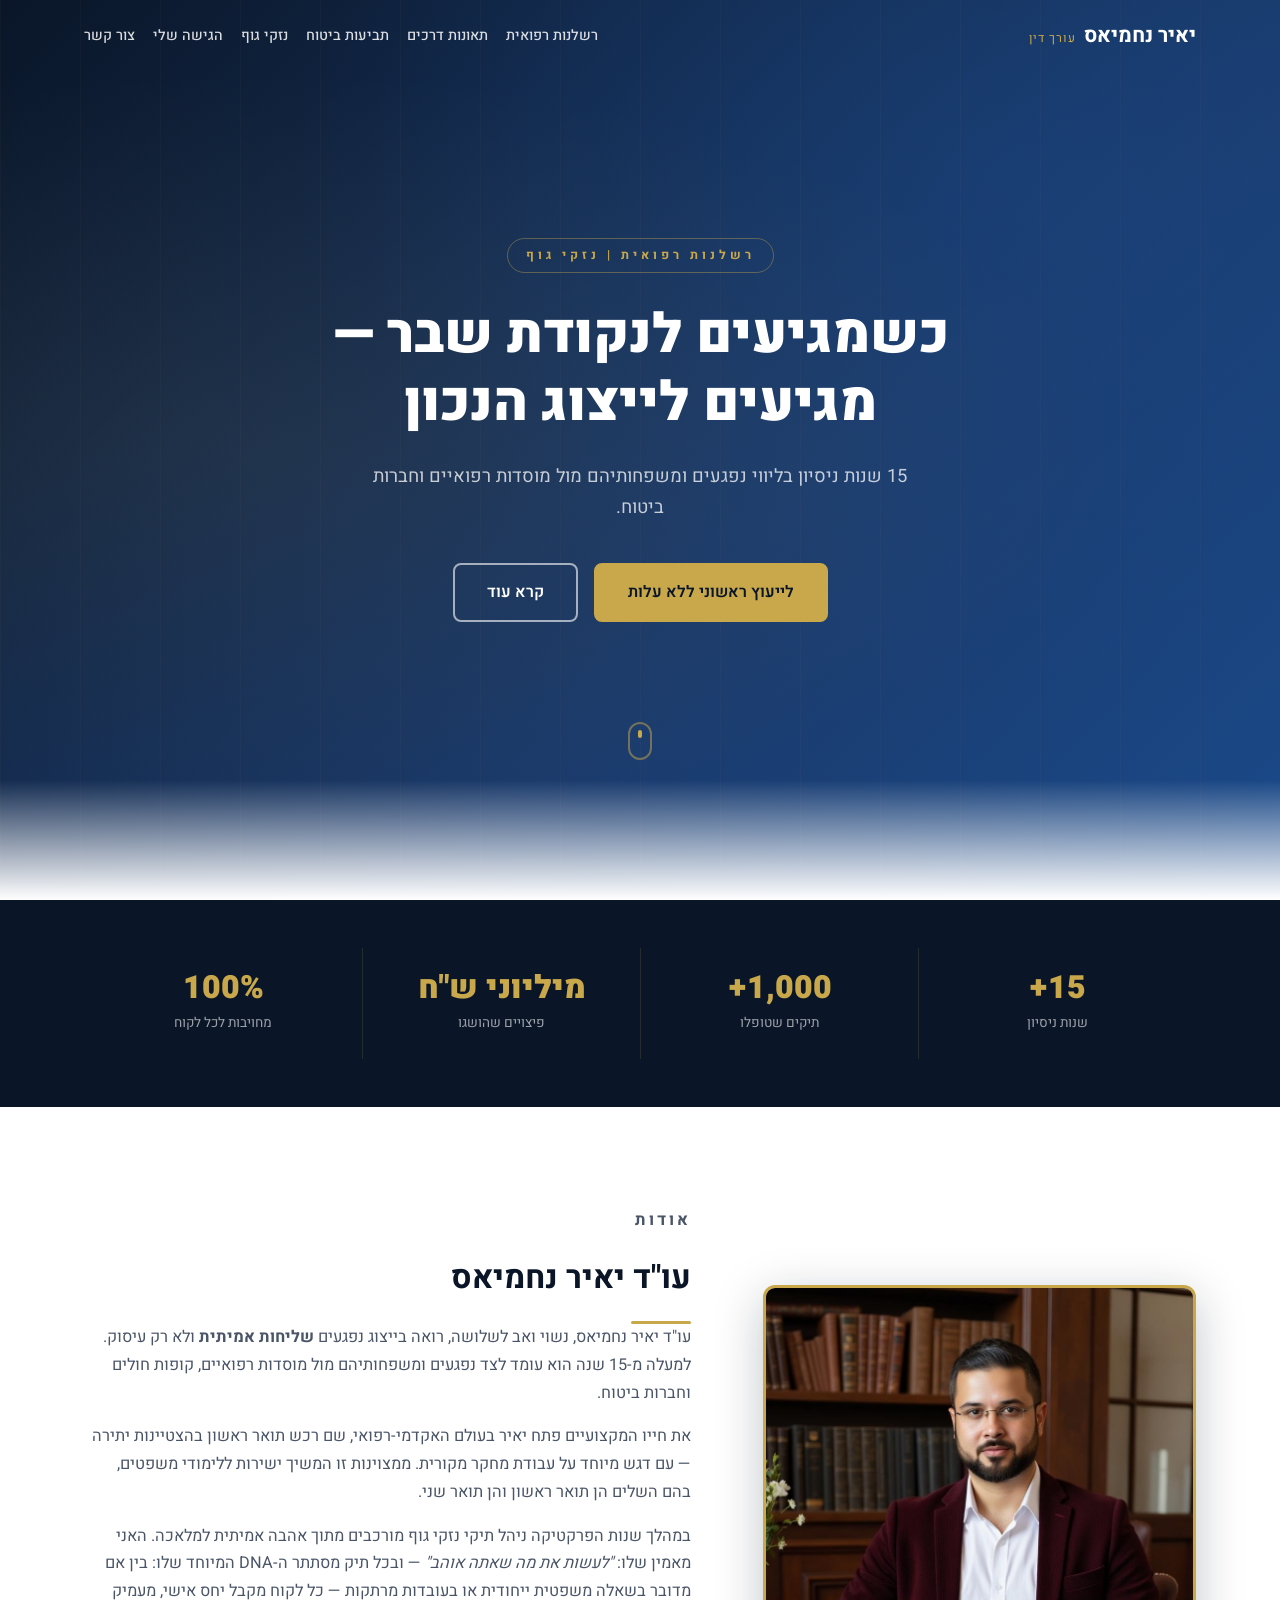
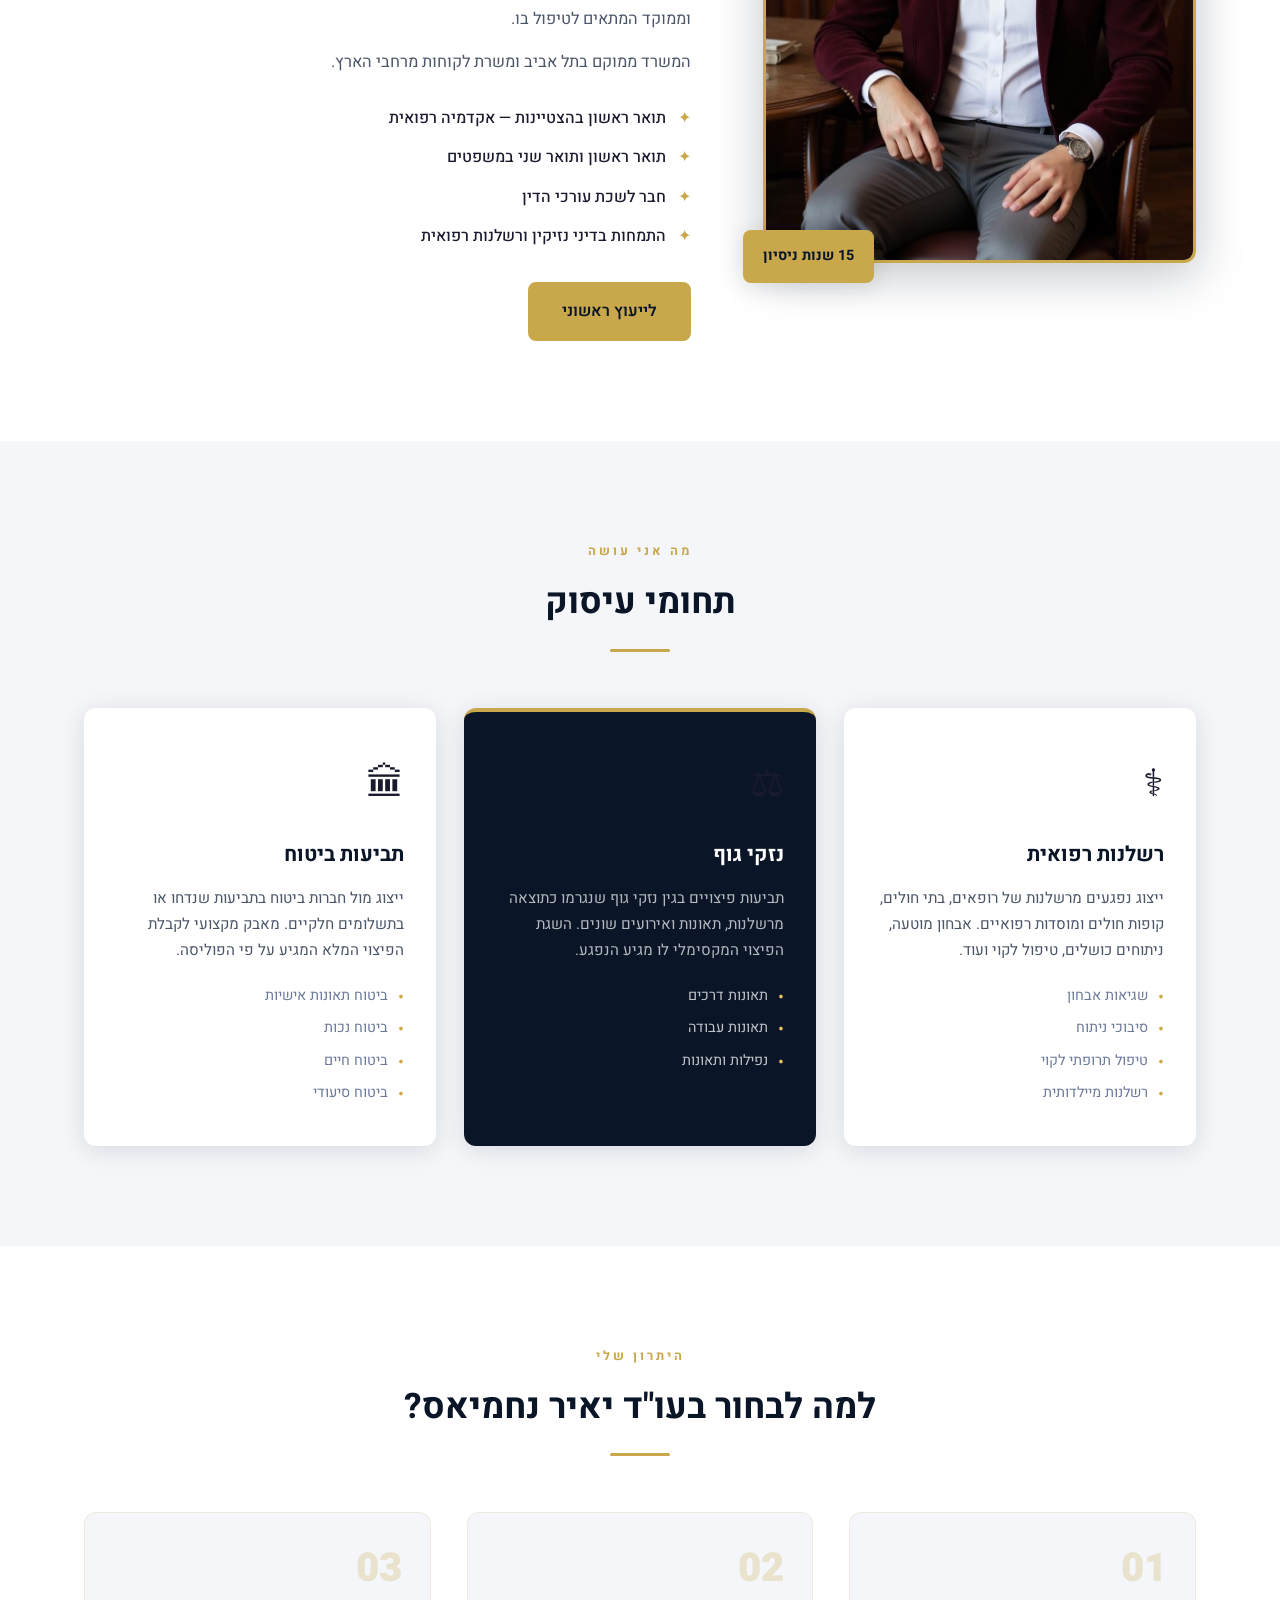
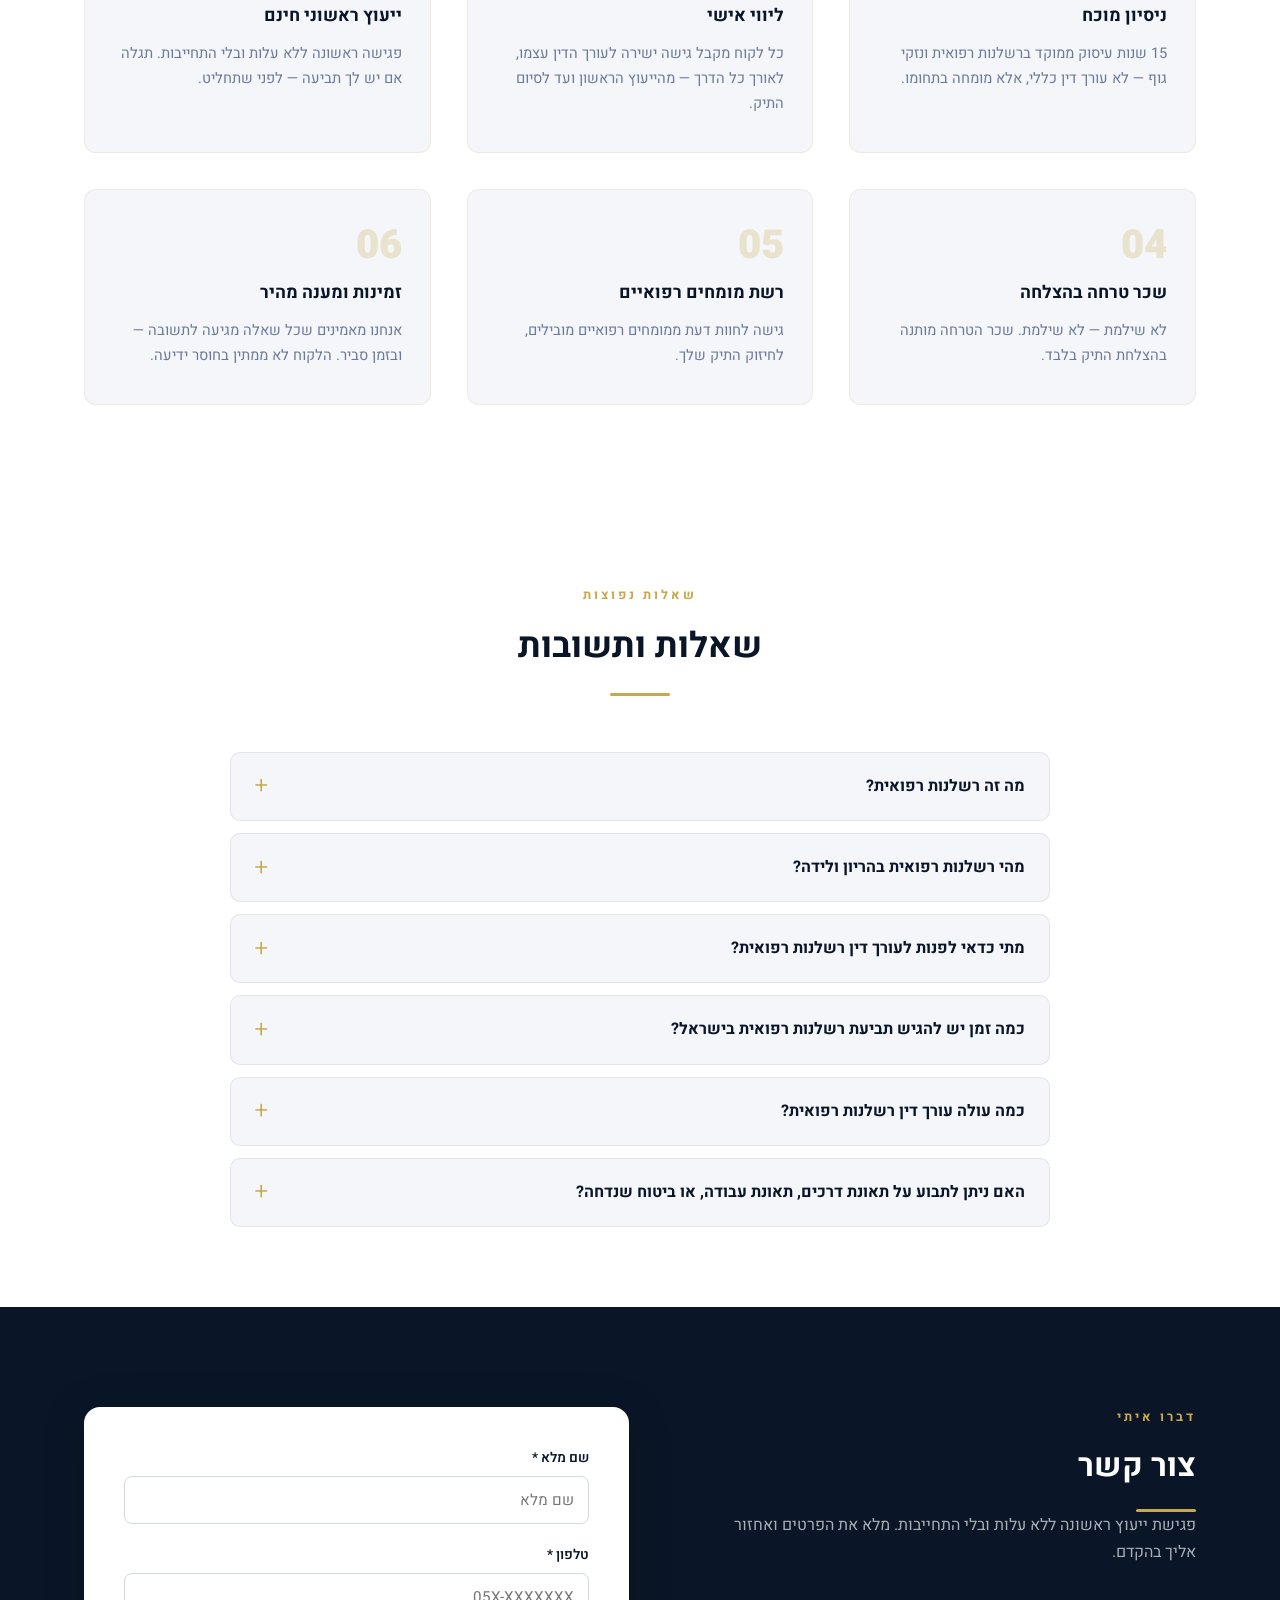
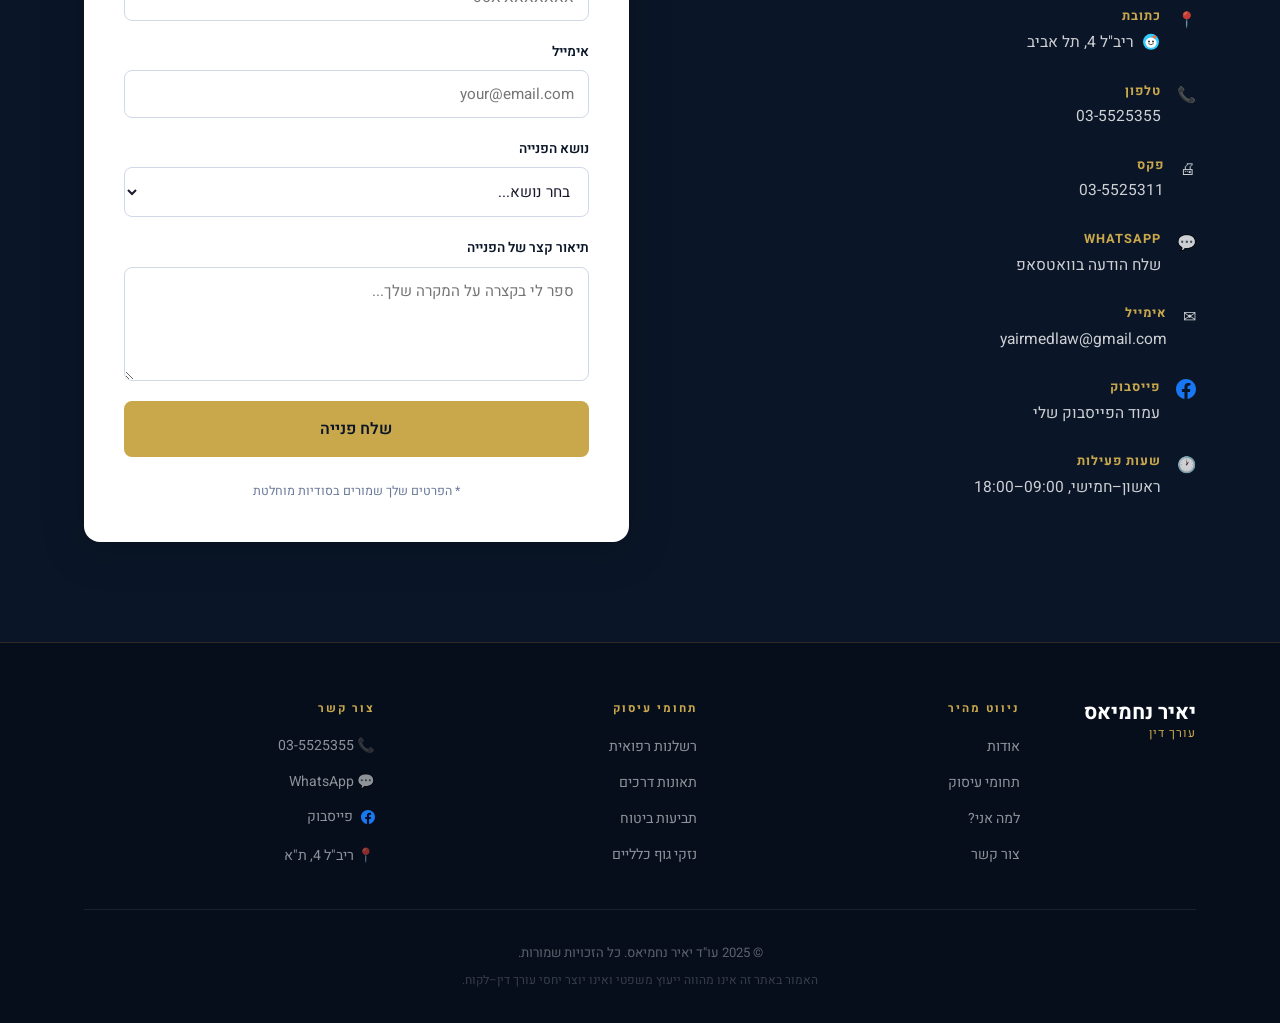
==== commit 19010cb7: "Logo inline + clickable; fix nav wrapping; rename section; stat fix; about text; article back button" ====
--- a/index.html
+++ b/index.html
@@ -104,18 +104,19 @@
   <!-- HEADER -->
   <header id="header">
     <div class="container header-inner">
-      <div class="logo">
-        <span class="logo-name">יאיר נחמיאס</span>
-        <span class="logo-title">עורך דין</span>
-      </div>
+      <a href="#about" class="logo-link">
+        <div class="logo">
+          <span class="logo-name">יאיר נחמיאס</span>
+          <span class="logo-title">עורך דין</span>
+        </div>
+      </a>
       <nav>
         <ul class="nav-links">
-          <li><a href="#about">אודות</a></li>
           <li><a href="shgiot-ibchun.html">רשלנות רפואית</a></li>
           <li><a href="taonot-drakhim.html">תאונות דרכים</a></li>
           <li><a href="bituach-taonot.html">תביעות ביטוח</a></li>
           <li><a href="nfilot.html">נזקי גוף</a></li>
-          <li><a href="#why">למה אני?</a></li>
+          <li><a href="#why">הגישה שלי</a></li>
           <li><a href="#contact">צור קשר</a></li>
         </ul>
         <div class="mobile-nav">
@@ -158,7 +159,7 @@
         <span class="stat-label">תיקים שטופלו</span>
       </div>
       <div class="stat-item">
-        <span class="stat-num">₪מיליונים</span>
+        <span class="stat-num">מיליוני ש"ח</span>
         <span class="stat-label">פיצויים שהושגו</span>
       </div>
       <div class="stat-item">
@@ -181,7 +182,7 @@
         <div class="gold-line"></div>
         <p>עו"ד יאיר נחמיאס, נשוי ואב לשלושה, רואה בייצוג נפגעים <strong>שליחות אמיתית</strong> ולא רק עיסוק. למעלה מ-15 שנה הוא עומד לצד נפגעים ומשפחותיהם מול מוסדות רפואיים, קופות חולים וחברות ביטוח.</p>
         <p>את חייו המקצועיים פתח יאיר בעולם האקדמי-רפואי, שם רכש תואר ראשון בהצטיינות יתירה — עם דגש מיוחד על עבודת מחקר מקורית. ממצוינות זו המשיך ישירות ללימודי משפטים, בהם השלים הן תואר ראשון והן תואר שני.</p>
-        <p>במהלך שנות הפרקטיקה ניהל תיקי נזקי גוף מורכבים מתוך אהבה אמיתית למלאכה. האני מאמין שלו: <em>"לעשות את מה שאתה אוהב"</em> — ובכל תיק מסתתר ה-DNA המיוחד שלו: בין אם מדובר בשאלה משפטית ייחודית או בעובדות מרתקות — כל לקוח מקבל יחס אישי, מעמיק וממוקד.</p>
+        <p>במהלך שנות הפרקטיקה ניהל תיקי נזקי גוף מורכבים מתוך אהבה אמיתית למלאכה. האני מאמין שלו: <em>"לעשות את מה שאתה אוהב"</em> — ובכל תיק מסתתר ה-DNA המיוחד שלו: בין אם מדובר בשאלה משפטית ייחודית או בעובדות מרתקות — כל לקוח מקבל יחס אישי, מעמיק וממוקד המתאים לטיפול בו.</p>
         <p>המשרד ממוקם בתל אביב ומשרת לקוחות מרחבי הארץ.</p>
         <div class="about-highlights">
           <div class="highlight-item">
--- a/style.css
+++ b/style.css
@@ -91,16 +91,19 @@
   justify-content: space-between;
   height: 72px;
 }
-.logo { display: flex; flex-direction: column; line-height: 1.2; }
-.logo-name { font-size: 1.3rem; font-weight: 700; color: var(--white); }
-.logo-title { font-size: 0.75rem; font-weight: 400; color: var(--gold); letter-spacing: 1px; }
-nav { display: flex; align-items: center; gap: 32px; }
-.nav-links { display: flex; gap: 20px; }
+.logo { display: flex; flex-direction: row; align-items: baseline; gap: 8px; line-height: 1.2; }
+.logo-name { font-size: 1.3rem; font-weight: 700; color: var(--white); white-space: nowrap; }
+.logo-title { font-size: 0.75rem; font-weight: 400; color: var(--gold); letter-spacing: 1px; white-space: nowrap; }
+.logo-link { text-decoration: none; cursor: pointer; }
+.logo-link:hover .logo-name { color: var(--gold-light); }
+nav { display: flex; align-items: center; gap: 20px; }
+.nav-links { display: flex; gap: 18px; }
 .nav-links a {
   color: rgba(255,255,255,0.85);
   font-weight: 500;
-  font-size: 0.95rem;
+  font-size: 0.9rem;
   position: relative;
+  white-space: nowrap;
   transition: color var(--transition);
 }
 .nav-links a::after {
@@ -839,3 +842,11 @@
   line-height: 1.8;
   margin: 16px 0 0;
 }
+
+/* ===== ARTICLE BOTTOM NAV ===== */
+.article-back-bottom {
+  text-align: center;
+  margin-top: 48px;
+  padding-top: 32px;
+  border-top: 1px solid rgba(201,168,76,0.18);
+}
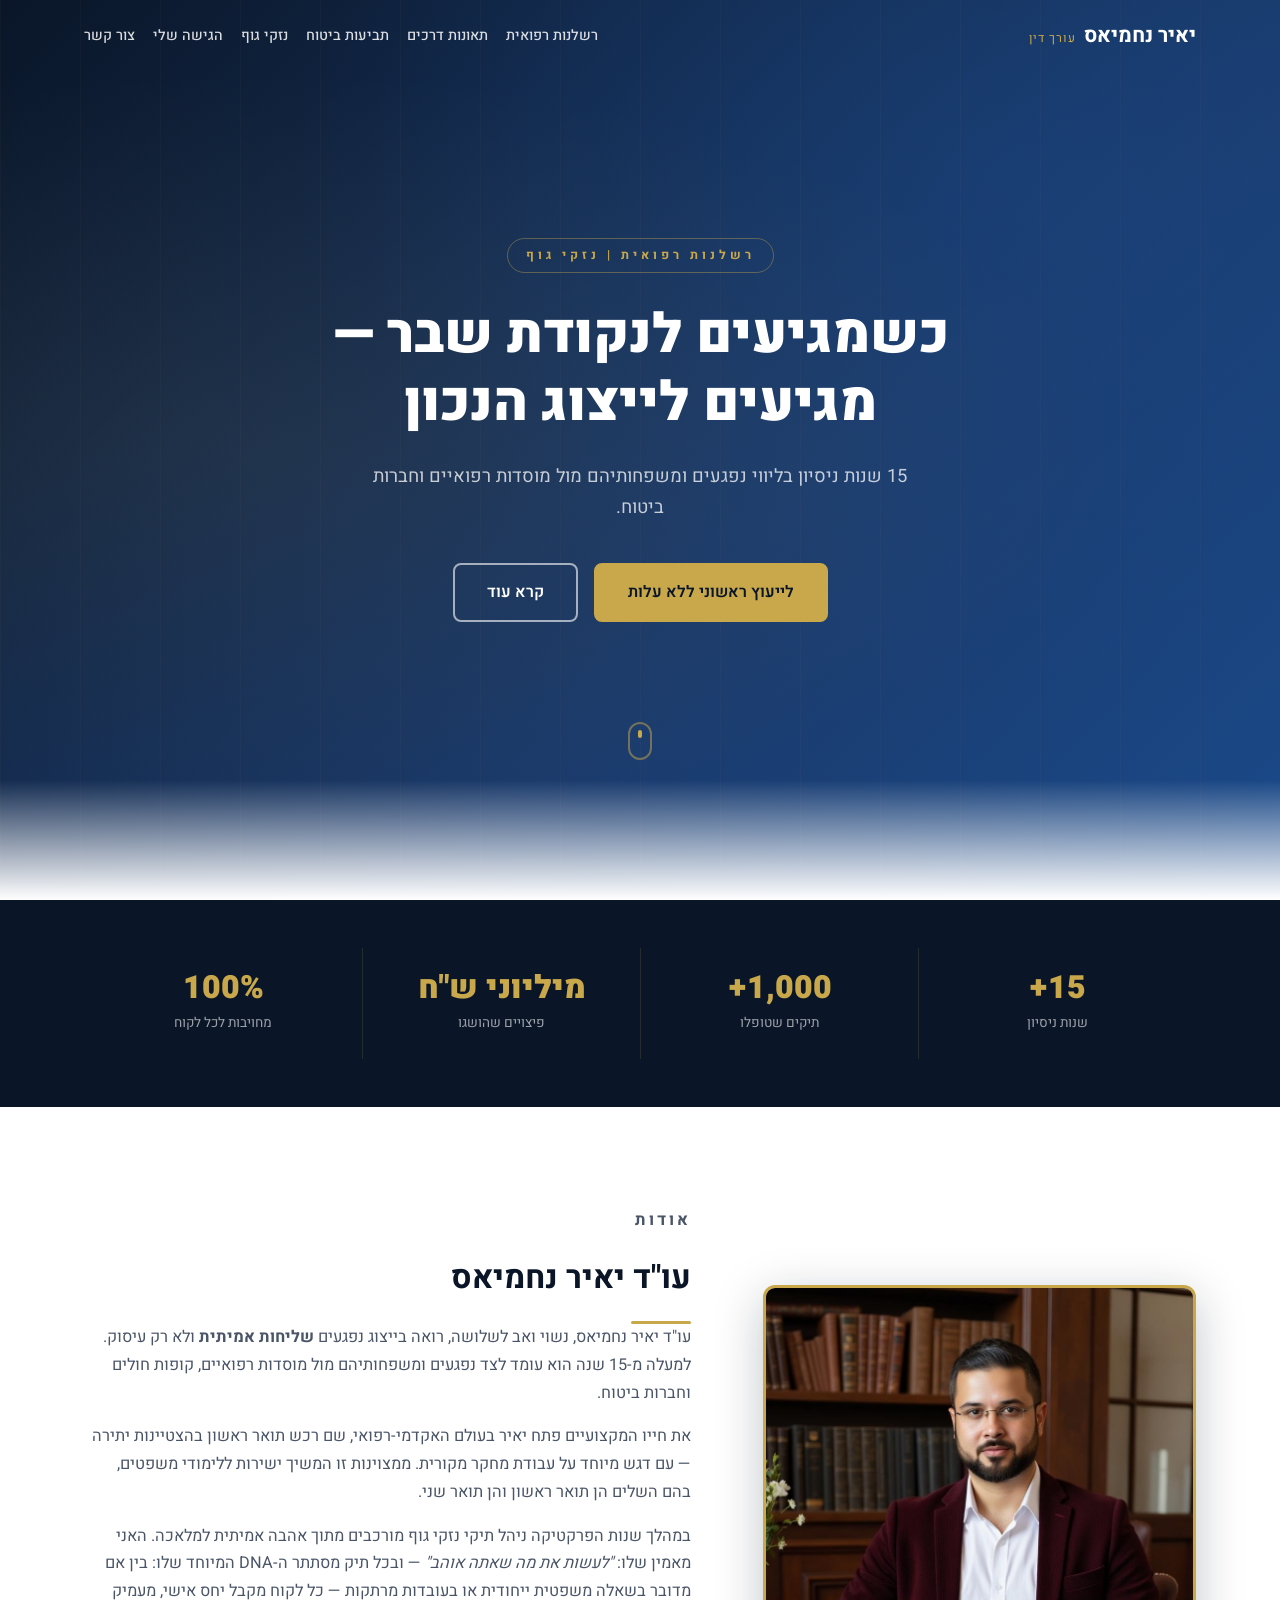
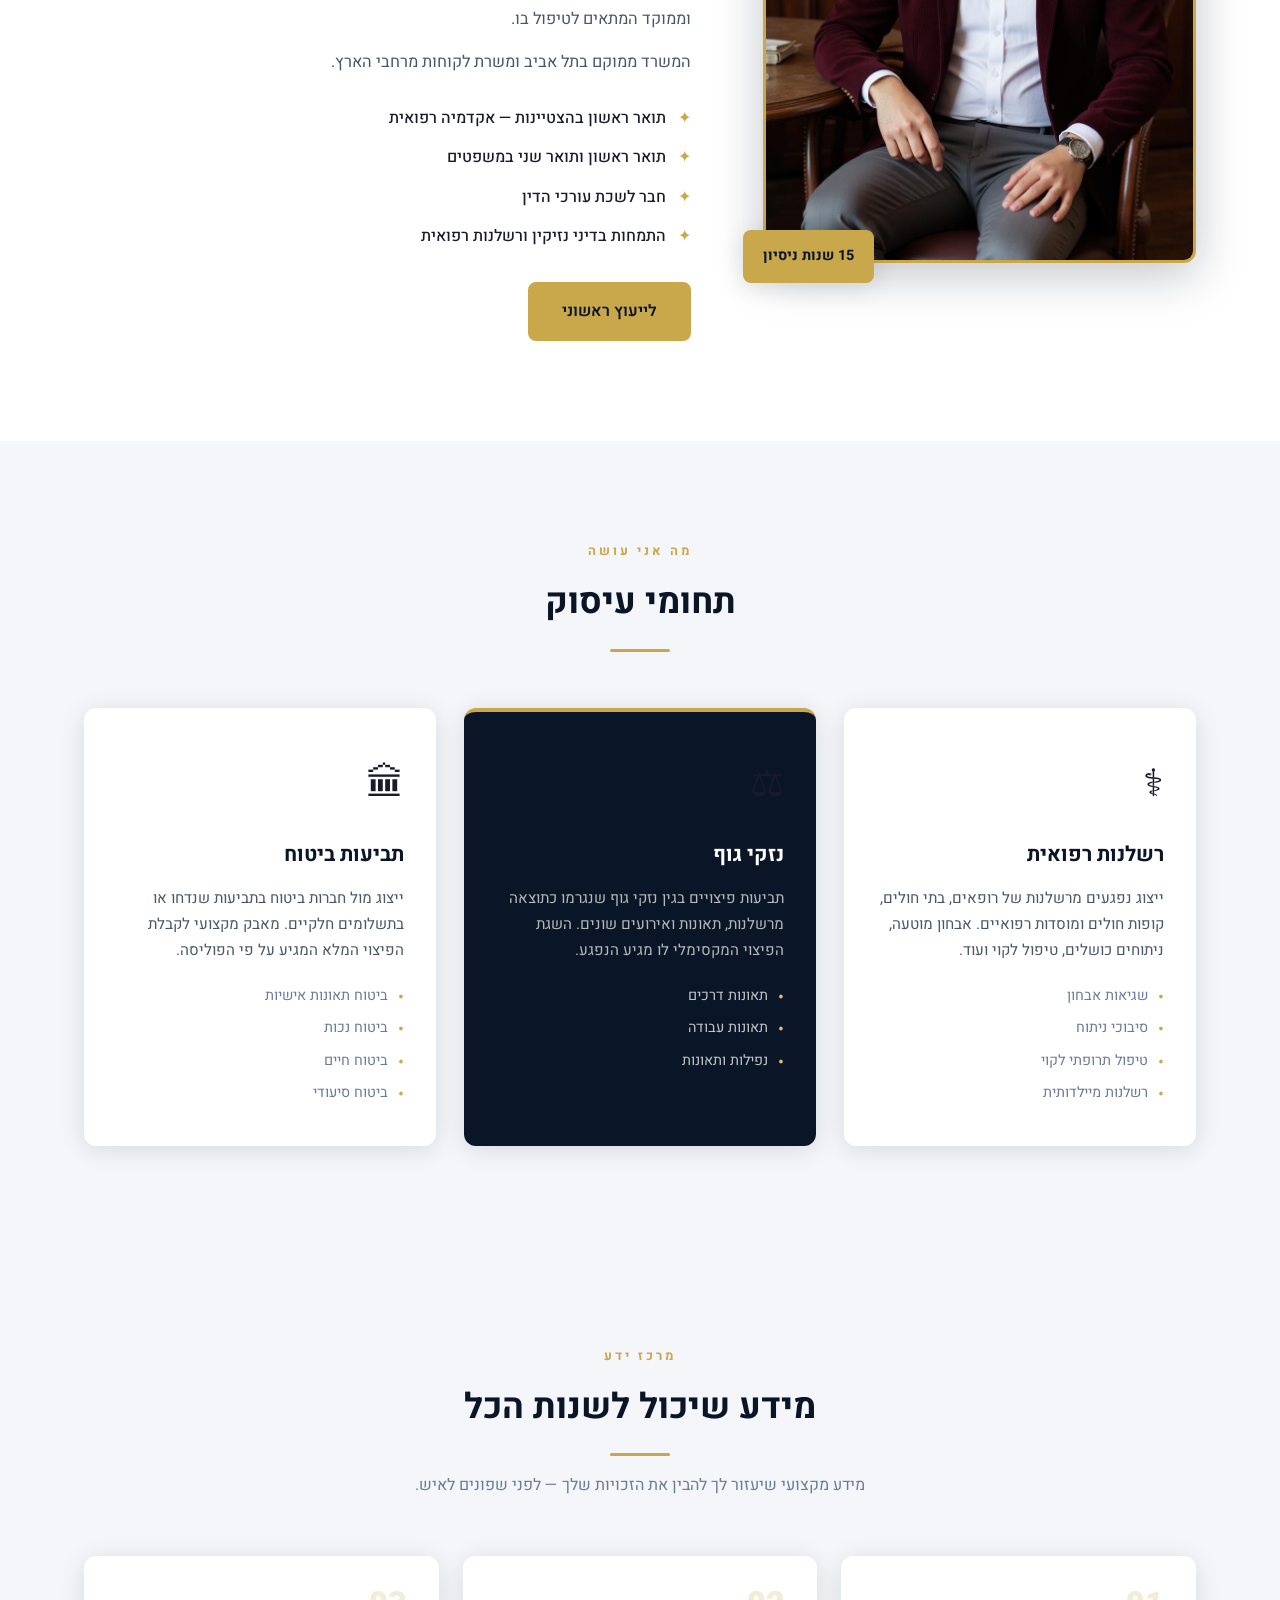
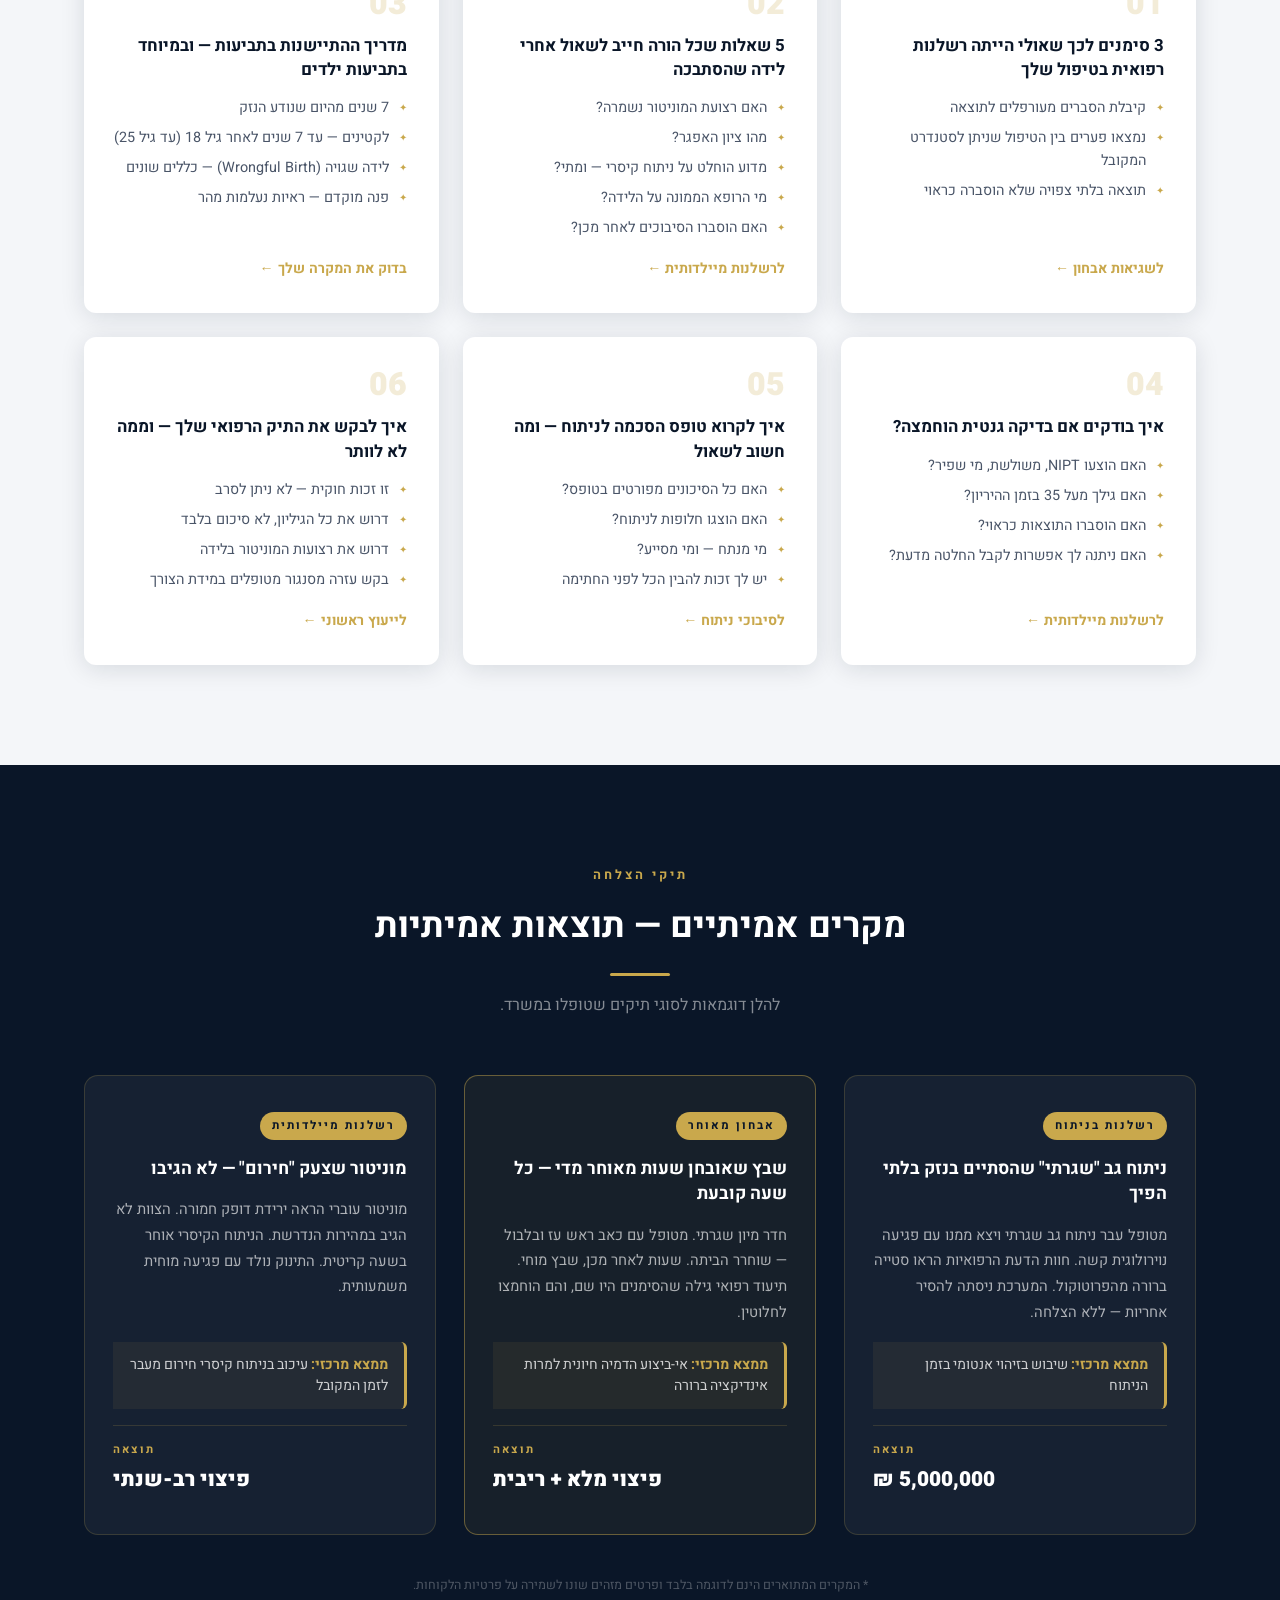
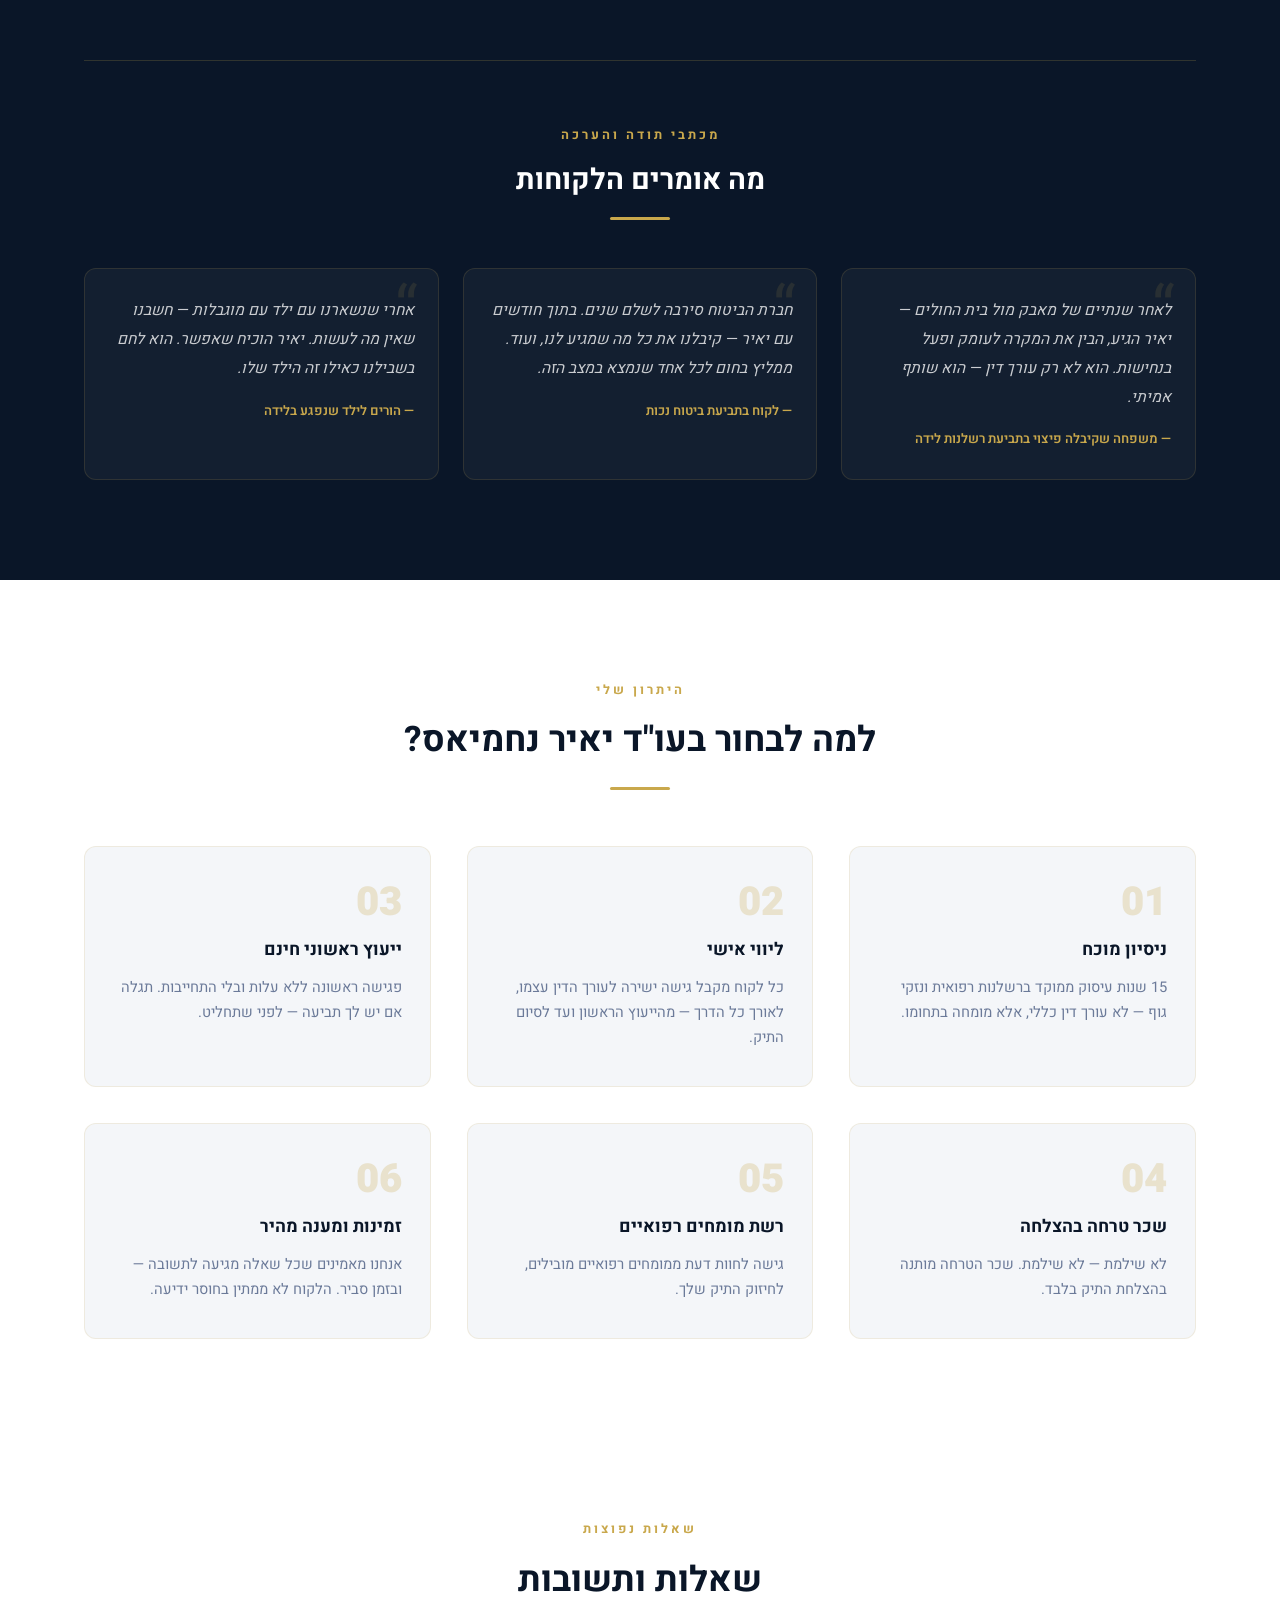
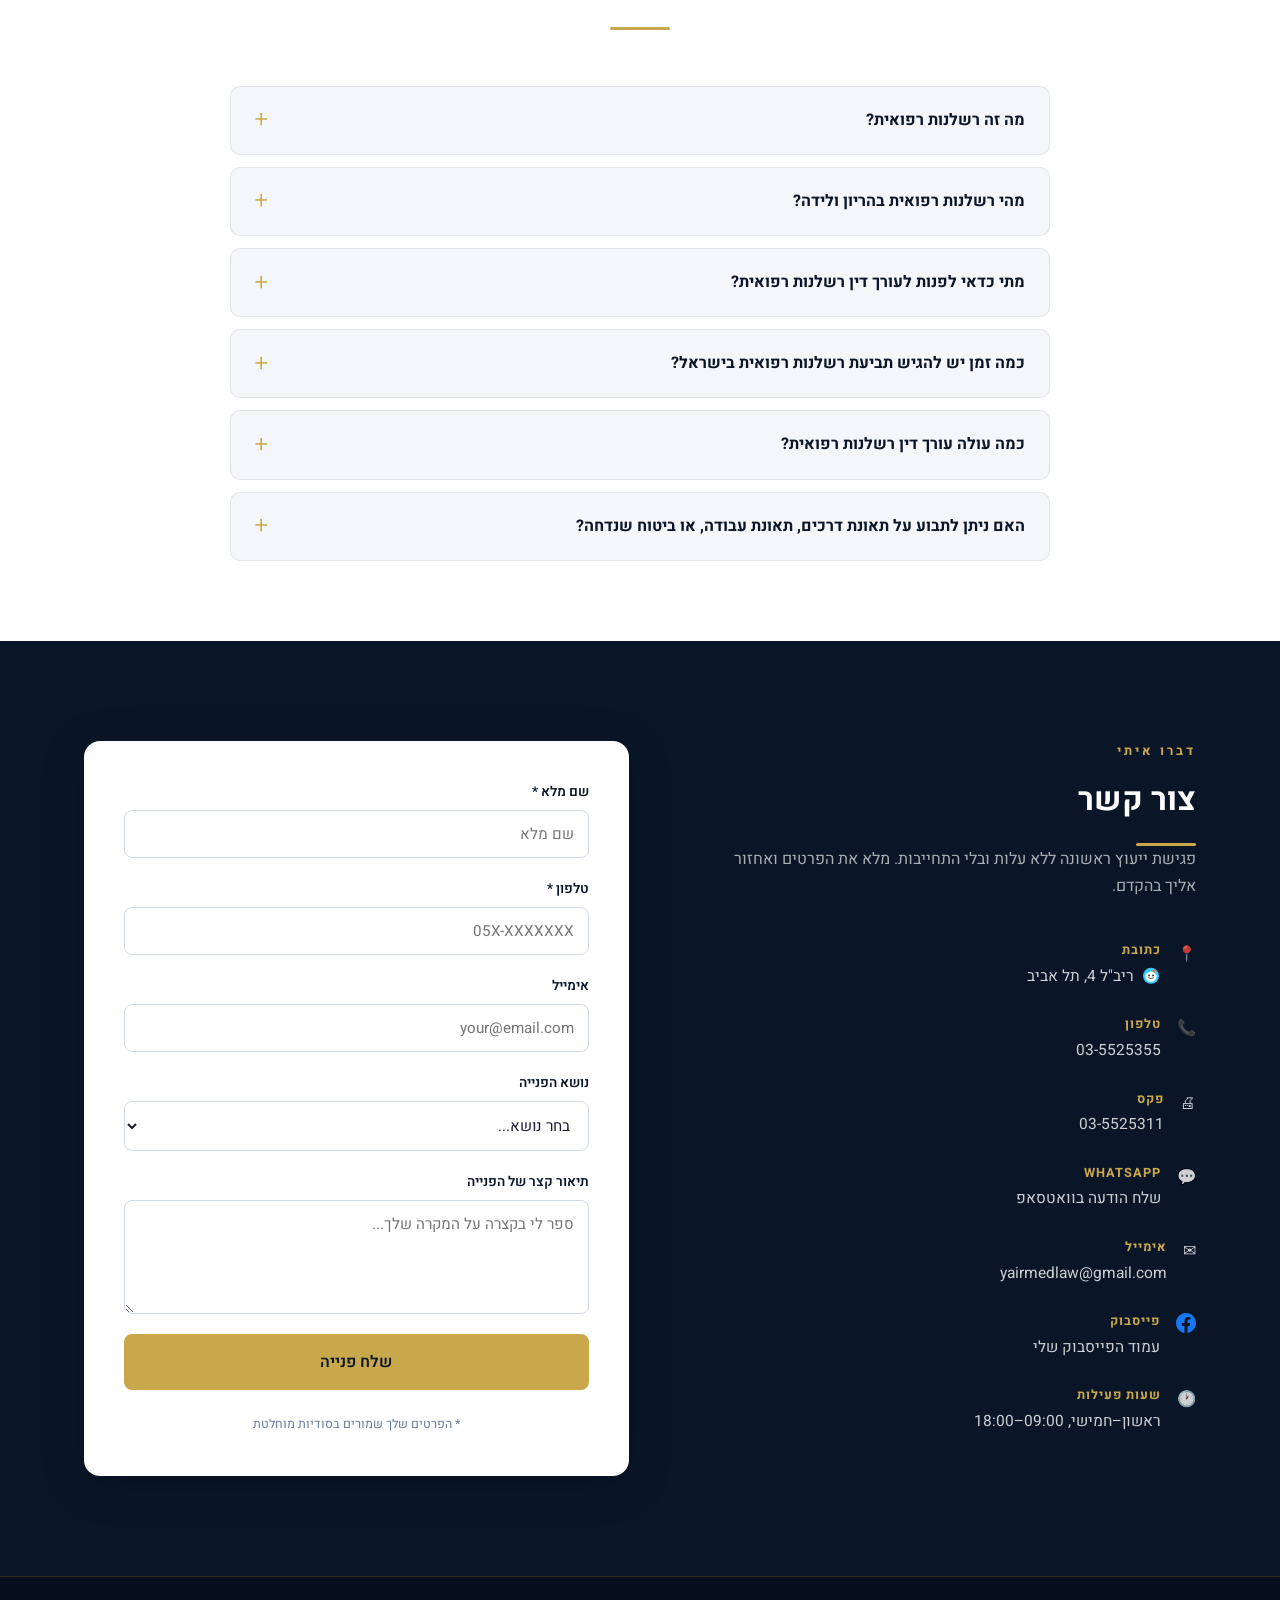
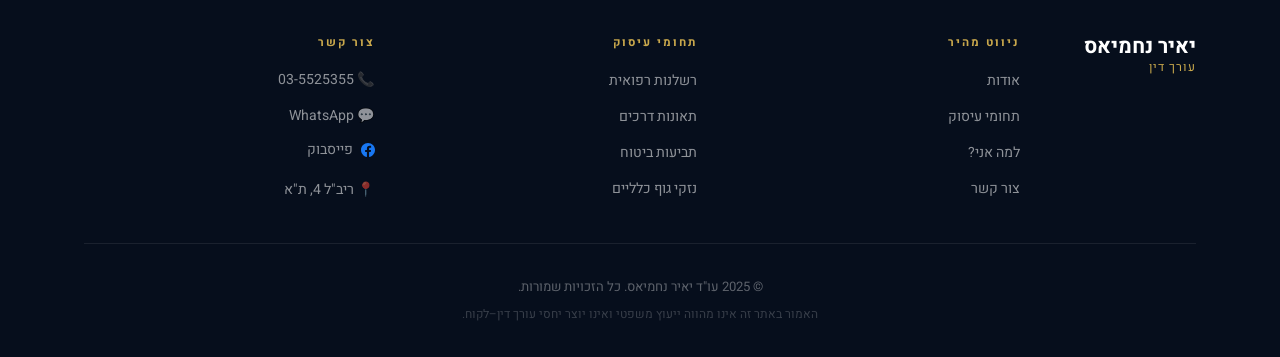
==== commit 44f9674f: "Add knowledge center and case examples sections to homepage Two new sections inserted between Areas " ====
--- a/index.html
+++ b/index.html
@@ -256,6 +256,179 @@
     </div>
   </section>
 
+  <!-- KNOWLEDGE CENTER -->
+  <section id="knowledge">
+    <div class="container">
+      <div class="section-header">
+        <p class="section-tag">מרכז ידע</p>
+        <h2>מידע שיכול לשנות הכל</h2>
+        <div class="gold-line centered"></div>
+        <p class="section-sub">מידע מקצועי שיעזור לך להבין את הזכויות שלך — לפני שפונים לאיש.</p>
+      </div>
+      <div class="knowledge-grid">
+
+        <div class="knowledge-card">
+          <div class="knowledge-num">01</div>
+          <h3>3 סימנים לכך שאולי הייתה רשלנות רפואית בטיפול שלך</h3>
+          <ul>
+            <li>קיבלת הסברים מעורפלים לתוצאה</li>
+            <li>נמצאו פערים בין הטיפול שניתן לסטנדרט המקובל</li>
+            <li>תוצאה בלתי צפויה שלא הוסברה כראוי</li>
+          </ul>
+          <a href="shgiot-ibchun.html" class="knowledge-cta">לשגיאות אבחון ←</a>
+        </div>
+
+        <div class="knowledge-card">
+          <div class="knowledge-num">02</div>
+          <h3>5 שאלות שכל הורה חייב לשאול אחרי לידה שהסתבכה</h3>
+          <ul>
+            <li>האם רצועת המוניטור נשמרה?</li>
+            <li>מהו ציון האפגר?</li>
+            <li>מדוע הוחלט על ניתוח קיסרי — ומתי?</li>
+            <li>מי הרופא הממונה על הלידה?</li>
+            <li>האם הוסברו הסיבוכים לאחר מכן?</li>
+          </ul>
+          <a href="rashlnut-meyaledi.html" class="knowledge-cta">לרשלנות מיילדותית ←</a>
+        </div>
+
+        <div class="knowledge-card">
+          <div class="knowledge-num">03</div>
+          <h3>מדריך ההתיישנות בתביעות — ובמיוחד בתביעות ילדים</h3>
+          <ul>
+            <li>7 שנים מהיום שנודע הנזק</li>
+            <li>לקטינים — עד 7 שנים לאחר גיל 18 (עד גיל 25)</li>
+            <li>לידה שגויה (Wrongful Birth) — כללים שונים</li>
+            <li>פנה מוקדם — ראיות נעלמות מהר</li>
+          </ul>
+          <a href="#contact" class="knowledge-cta">בדוק את המקרה שלך ←</a>
+        </div>
+
+        <div class="knowledge-card">
+          <div class="knowledge-num">04</div>
+          <h3>איך בודקים אם בדיקה גנטית הוחמצה?</h3>
+          <ul>
+            <li>האם הוצעו NIPT, משולשת, מי שפיר?</li>
+            <li>האם גילך מעל 35 בזמן ההיריון?</li>
+            <li>האם הוסברו התוצאות כראוי?</li>
+            <li>האם ניתנה לך אפשרות לקבל החלטה מדעת?</li>
+          </ul>
+          <a href="rashlnut-meyaledi.html" class="knowledge-cta">לרשלנות מיילדותית ←</a>
+        </div>
+
+        <div class="knowledge-card">
+          <div class="knowledge-num">05</div>
+          <h3>איך לקרוא טופס הסכמה לניתוח — ומה חשוב לשאול</h3>
+          <ul>
+            <li>האם כל הסיכונים מפורטים בטופס?</li>
+            <li>האם הוצגו חלופות לניתוח?</li>
+            <li>מי מנתח — ומי מסייע?</li>
+            <li>יש לך זכות להבין הכל לפני החתימה</li>
+          </ul>
+          <a href="sivuchei-nitoach.html" class="knowledge-cta">לסיבוכי ניתוח ←</a>
+        </div>
+
+        <div class="knowledge-card">
+          <div class="knowledge-num">06</div>
+          <h3>איך לבקש את התיק הרפואי שלך — וממה לא לוותר</h3>
+          <ul>
+            <li>זו זכות חוקית — לא ניתן לסרב</li>
+            <li>דרוש את כל הגיליון, לא סיכום בלבד</li>
+            <li>דרוש את רצועות המוניטור בלידה</li>
+            <li>בקש עזרה מסנגור מטופלים במידת הצורך</li>
+          </ul>
+          <a href="#contact" class="knowledge-cta">לייעוץ ראשוני ←</a>
+        </div>
+
+      </div>
+    </div>
+  </section>
+
+  <!-- CASES -->
+  <section id="cases">
+    <div class="container">
+      <div class="section-header">
+        <p class="section-tag">תיקי הצלחה</p>
+        <h2>מקרים אמיתיים — תוצאות אמיתיות</h2>
+        <div class="gold-line centered"></div>
+        <p class="section-sub">להלן דוגמאות לסוגי תיקים שטופלו במשרד.</p>
+      </div>
+      <div class="cases-grid">
+
+        <div class="case-card">
+          <div class="case-cat">רשלנות בניתוח</div>
+          <h3 class="case-tagline">ניתוח גב "שגרתי" שהסתיים בנזק בלתי הפיך</h3>
+          <p>מטופל עבר ניתוח גב שגרתי ויצא ממנו עם פגיעה נוירולוגית קשה. חוות הדעת הרפואיות הראו סטייה ברורה מהפרוטוקול. המערכת ניסתה להסיר אחריות — ללא הצלחה.</p>
+          <div class="case-finding">
+            <strong>ממצא מרכזי:</strong> שיבוש בזיהוי אנטומי בזמן הניתוח
+          </div>
+          <div class="case-outcome">
+            <span class="case-outcome-label">תוצאה</span>
+            <span class="case-outcome-sum">5,000,000 ₪</span>
+          </div>
+        </div>
+
+        <div class="case-card featured">
+          <div class="case-cat">אבחון מאוחר</div>
+          <h3 class="case-tagline">שבץ שאובחן שעות מאוחר מדי — כל שעה קובעת</h3>
+          <p>חדר מיון שגרתי. מטופל עם כאב ראש עז ובלבול — שוחרר הביתה. שעות לאחר מכן, שבץ מוחי. תיעוד רפואי גילה שהסימנים היו שם, והם הוחמצו לחלוטין.</p>
+          <div class="case-finding">
+            <strong>ממצא מרכזי:</strong> אי-ביצוע הדמיה חיונית למרות אינדיקציה ברורה
+          </div>
+          <div class="case-outcome">
+            <span class="case-outcome-label">תוצאה</span>
+            <span class="case-outcome-sum">פיצוי מלא + ריבית</span>
+          </div>
+        </div>
+
+        <div class="case-card">
+          <div class="case-cat">רשלנות מיילדותית</div>
+          <h3 class="case-tagline">מוניטור שצעק "חירום" — לא הגיבו</h3>
+          <p>מוניטור עוברי הראה ירידת דופק חמורה. הצוות לא הגיב במהירות הנדרשת. הניתוח הקיסרי אוחר בשעה קריטית. התינוק נולד עם פגיעה מוחית משמעותית.</p>
+          <div class="case-finding">
+            <strong>ממצא מרכזי:</strong> עיכוב בניתוח קיסרי חירום מעבר לזמן המקובל
+          </div>
+          <div class="case-outcome">
+            <span class="case-outcome-label">תוצאה</span>
+            <span class="case-outcome-sum">פיצוי רב-שנתי</span>
+          </div>
+        </div>
+
+      </div>
+
+      <div class="cases-disclaimer">
+        <p>* המקרים המתוארים הינם לדוגמה בלבד ופרטים מזהים שונו לשמירה על פרטיות הלקוחות.</p>
+      </div>
+
+      <!-- TESTIMONIALS -->
+      <div class="thanks-box">
+        <div class="thanks-header">
+          <p class="section-tag">מכתבי תודה והערכה</p>
+          <h3>מה אומרים הלקוחות</h3>
+          <div class="gold-line centered"></div>
+        </div>
+        <div class="thanks-grid">
+
+          <div class="thanks-item">
+            <div class="thanks-quote">לאחר שנתיים של מאבק מול בית החולים — יאיר הגיע, הבין את המקרה לעומק ופעל בנחישות. הוא לא רק עורך דין — הוא שותף אמיתי.</div>
+            <div class="thanks-name">— משפחה שקיבלה פיצוי בתביעת רשלנות לידה</div>
+          </div>
+
+          <div class="thanks-item">
+            <div class="thanks-quote">חברת הביטוח סירבה לשלם שנים. בתוך חודשים עם יאיר — קיבלנו את כל מה שמגיע לנו, ועוד. ממליץ בחום לכל אחד שנמצא במצב הזה.</div>
+            <div class="thanks-name">— לקוח בתביעת ביטוח נכות</div>
+          </div>
+
+          <div class="thanks-item">
+            <div class="thanks-quote">אחרי שנשארנו עם ילד עם מוגבלות — חשבנו שאין מה לעשות. יאיר הוכיח שאפשר. הוא לחם בשבילנו כאילו זה הילד שלו.</div>
+            <div class="thanks-name">— הורים לילד שנפגע בלידה</div>
+          </div>
+
+        </div>
+      </div>
+
+    </div>
+  </section>
+
   <!-- WHY -->
   <section id="why">
     <div class="container">
--- a/style.css
+++ b/style.css
@@ -850,3 +850,252 @@
   padding-top: 32px;
   border-top: 1px solid rgba(201,168,76,0.18);
 }
+
+/* ===== SECTION SUBTITLE ===== */
+.section-sub {
+  max-width: 620px;
+  margin: 16px auto 0;
+  color: var(--gray-text);
+  font-size: 1rem;
+  text-align: center;
+  line-height: 1.7;
+}
+
+/* ===== KNOWLEDGE CENTER ===== */
+#knowledge {
+  padding: 100px 0;
+  background: var(--gray-light);
+}
+.knowledge-grid {
+  display: grid;
+  grid-template-columns: repeat(3, 1fr);
+  gap: 24px;
+  margin-top: 16px;
+}
+.knowledge-card {
+  background: var(--white);
+  border-radius: 12px;
+  padding: 32px 28px;
+  border-right: 4px solid transparent;
+  box-shadow: var(--shadow);
+  transition: transform var(--transition), border-color var(--transition), box-shadow var(--transition);
+  display: flex;
+  flex-direction: column;
+  gap: 14px;
+}
+.knowledge-card:hover {
+  transform: translateY(-5px);
+  border-right-color: var(--gold);
+  box-shadow: 0 12px 40px rgba(10,22,40,0.15);
+}
+.knowledge-num {
+  font-size: 2rem;
+  font-weight: 900;
+  color: rgba(201,168,76,0.22);
+  line-height: 1;
+}
+.knowledge-card h3 {
+  font-size: 1.05rem;
+  font-weight: 700;
+  color: var(--navy);
+  line-height: 1.45;
+}
+.knowledge-card ul {
+  list-style: none;
+  display: flex;
+  flex-direction: column;
+  gap: 7px;
+  flex: 1;
+  margin-bottom: 0;
+}
+.knowledge-card ul li {
+  font-size: 0.9rem;
+  color: #4a5568;
+  padding-right: 18px;
+  position: relative;
+  line-height: 1.6;
+}
+.knowledge-card ul li::before {
+  content: '✦';
+  position: absolute;
+  right: 0;
+  color: var(--gold);
+  font-size: 0.62rem;
+  top: 5px;
+}
+.knowledge-cta {
+  display: inline-block;
+  margin-top: 4px;
+  font-size: 0.88rem;
+  font-weight: 700;
+  color: var(--gold);
+  transition: color var(--transition);
+}
+.knowledge-cta:hover { color: var(--gold-light); }
+
+/* ===== CASES ===== */
+#cases {
+  padding: 100px 0;
+  background: var(--navy);
+}
+#cases .section-header h2 { color: var(--white); }
+#cases .section-sub { color: rgba(255,255,255,0.5); }
+#cases .section-tag { color: var(--gold); }
+.cases-grid {
+  display: grid;
+  grid-template-columns: repeat(3, 1fr);
+  gap: 28px;
+  margin-bottom: 40px;
+}
+.case-card {
+  background: rgba(255,255,255,0.05);
+  border: 1px solid rgba(201,168,76,0.2);
+  border-radius: 14px;
+  padding: 36px 28px;
+  display: flex;
+  flex-direction: column;
+  gap: 16px;
+  transition: background var(--transition), border-color var(--transition), transform var(--transition);
+}
+.case-card:hover {
+  background: rgba(255,255,255,0.09);
+  border-color: rgba(201,168,76,0.5);
+  transform: translateY(-4px);
+}
+.case-card.featured {
+  background: rgba(201,168,76,0.07);
+  border-color: rgba(201,168,76,0.45);
+}
+.case-cat {
+  display: inline-block;
+  font-size: 0.72rem;
+  font-weight: 700;
+  letter-spacing: 2px;
+  text-transform: uppercase;
+  color: var(--navy);
+  background: var(--gold);
+  padding: 4px 12px;
+  border-radius: 20px;
+  width: fit-content;
+}
+.case-tagline {
+  font-size: 1.1rem;
+  font-weight: 700;
+  color: var(--white);
+  line-height: 1.45;
+}
+.case-card p {
+  font-size: 0.92rem;
+  color: rgba(255,255,255,0.65);
+  line-height: 1.75;
+  flex: 1;
+  margin-bottom: 0;
+}
+.case-finding {
+  background: rgba(201,168,76,0.08);
+  border-right: 3px solid var(--gold);
+  border-radius: 0 6px 6px 0;
+  padding: 12px 16px;
+  font-size: 0.88rem;
+  color: rgba(255,255,255,0.78);
+  line-height: 1.55;
+}
+.case-finding strong { color: var(--gold); }
+.case-outcome {
+  display: flex;
+  flex-direction: column;
+  align-items: flex-end;
+  gap: 3px;
+  padding-top: 14px;
+  border-top: 1px solid rgba(201,168,76,0.18);
+  margin-top: auto;
+}
+.case-outcome-label {
+  font-size: 0.7rem;
+  font-weight: 700;
+  letter-spacing: 2px;
+  text-transform: uppercase;
+  color: var(--gold);
+}
+.case-outcome-sum {
+  font-size: 1.3rem;
+  font-weight: 900;
+  color: var(--white);
+}
+.cases-disclaimer {
+  text-align: center;
+  margin-bottom: 64px;
+}
+.cases-disclaimer p {
+  font-size: 0.78rem;
+  color: rgba(255,255,255,0.28);
+}
+
+/* Testimonials */
+.thanks-box {
+  border-top: 1px solid rgba(201,168,76,0.2);
+  padding-top: 64px;
+}
+.thanks-header {
+  text-align: center;
+  margin-bottom: 48px;
+}
+.thanks-header h3 {
+  font-size: 1.8rem;
+  font-weight: 700;
+  color: var(--white);
+  margin-bottom: 12px;
+}
+.thanks-grid {
+  display: grid;
+  grid-template-columns: repeat(3, 1fr);
+  gap: 24px;
+}
+.thanks-item {
+  background: rgba(255,255,255,0.04);
+  border: 1px solid rgba(201,168,76,0.15);
+  border-radius: 12px;
+  padding: 28px 24px;
+  display: flex;
+  flex-direction: column;
+  gap: 16px;
+  position: relative;
+}
+.thanks-item::before {
+  content: '\201C';
+  position: absolute;
+  top: 10px;
+  right: 20px;
+  font-size: 4rem;
+  color: rgba(201,168,76,0.12);
+  font-style: normal;
+  line-height: 1;
+  pointer-events: none;
+}
+.thanks-quote {
+  font-size: 0.97rem;
+  color: rgba(255,255,255,0.78);
+  line-height: 1.85;
+  font-style: italic;
+  position: relative;
+  z-index: 1;
+}
+.thanks-name {
+  font-size: 0.82rem;
+  font-weight: 600;
+  color: var(--gold);
+}
+
+@media (max-width: 1024px) {
+  .knowledge-grid { grid-template-columns: repeat(2, 1fr); }
+  .cases-grid { grid-template-columns: repeat(2, 1fr); }
+  .thanks-grid { grid-template-columns: repeat(2, 1fr); }
+}
+@media (max-width: 768px) {
+  .knowledge-grid { grid-template-columns: 1fr; }
+  .cases-grid { grid-template-columns: 1fr; }
+  .thanks-grid { grid-template-columns: 1fr; }
+  #knowledge { padding: 72px 0; }
+  #cases { padding: 72px 0; }
+  .thanks-header h3 { font-size: 1.4rem; }
+}
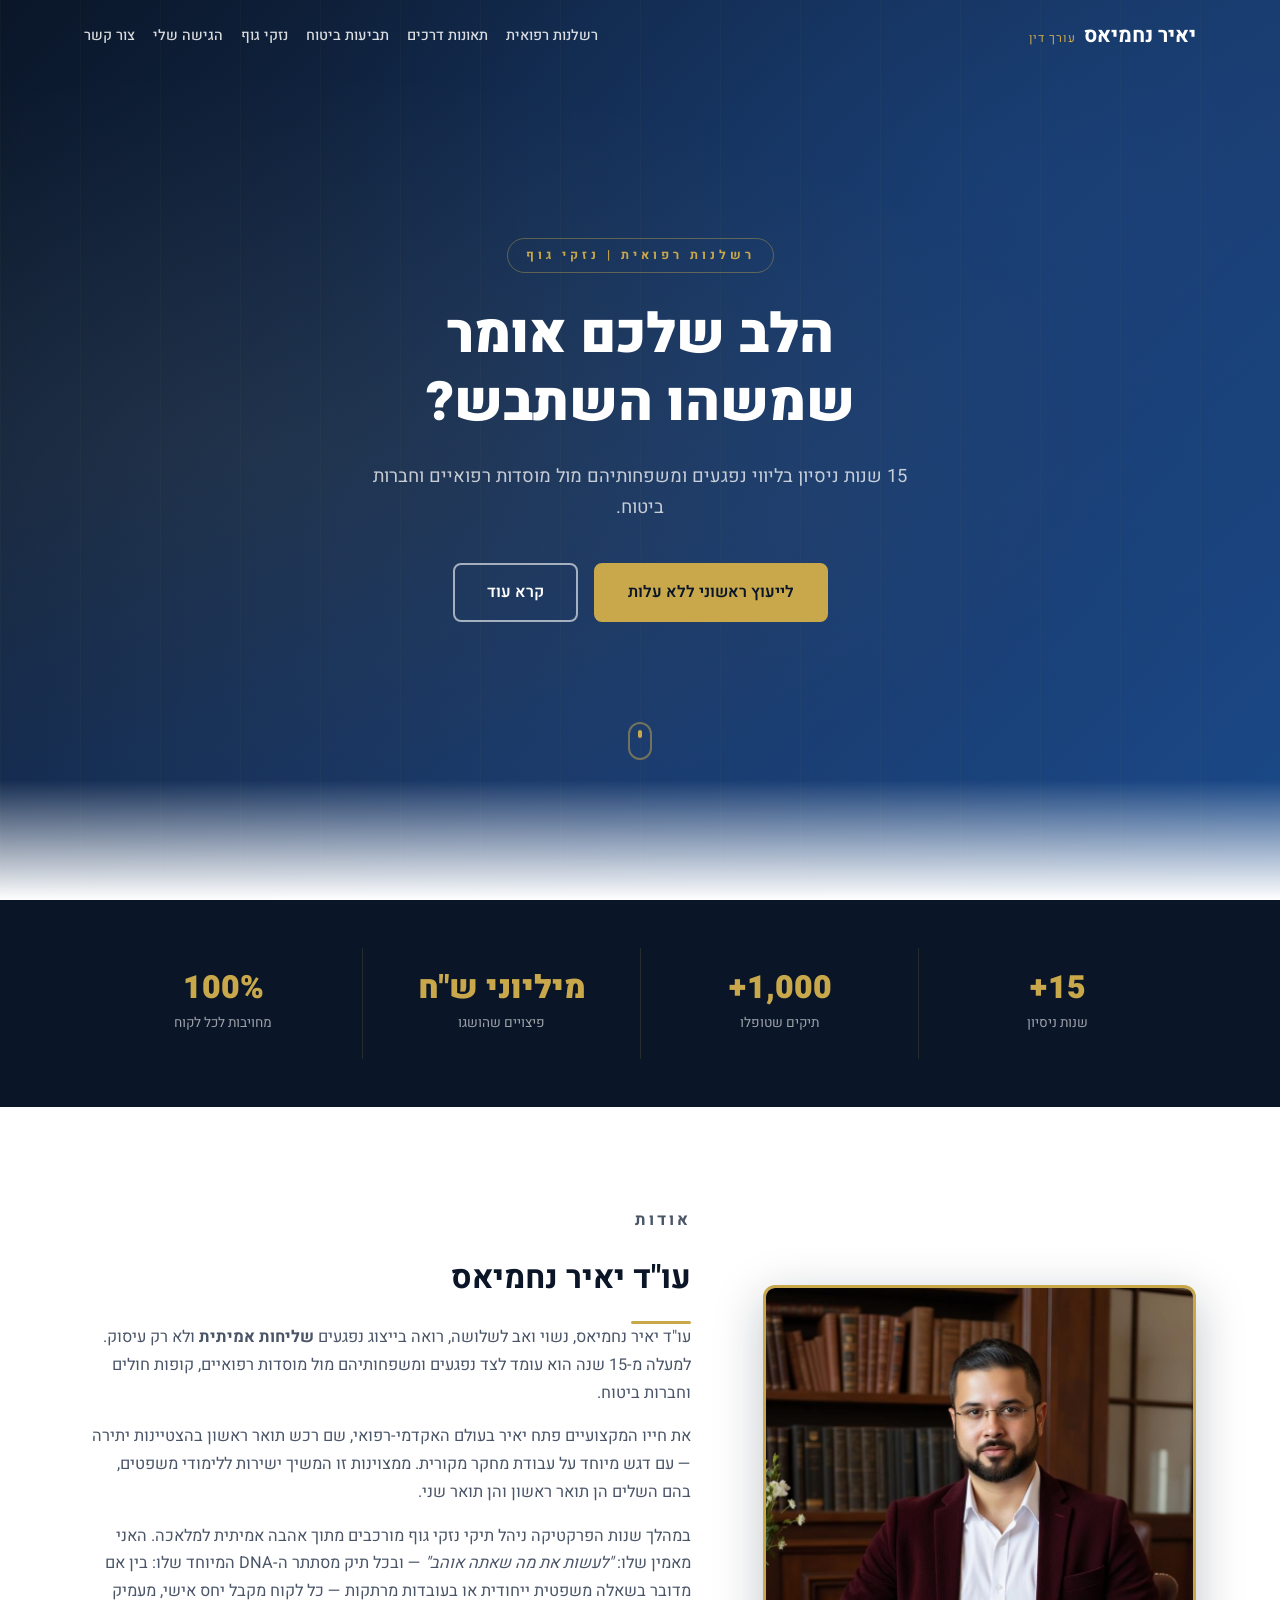
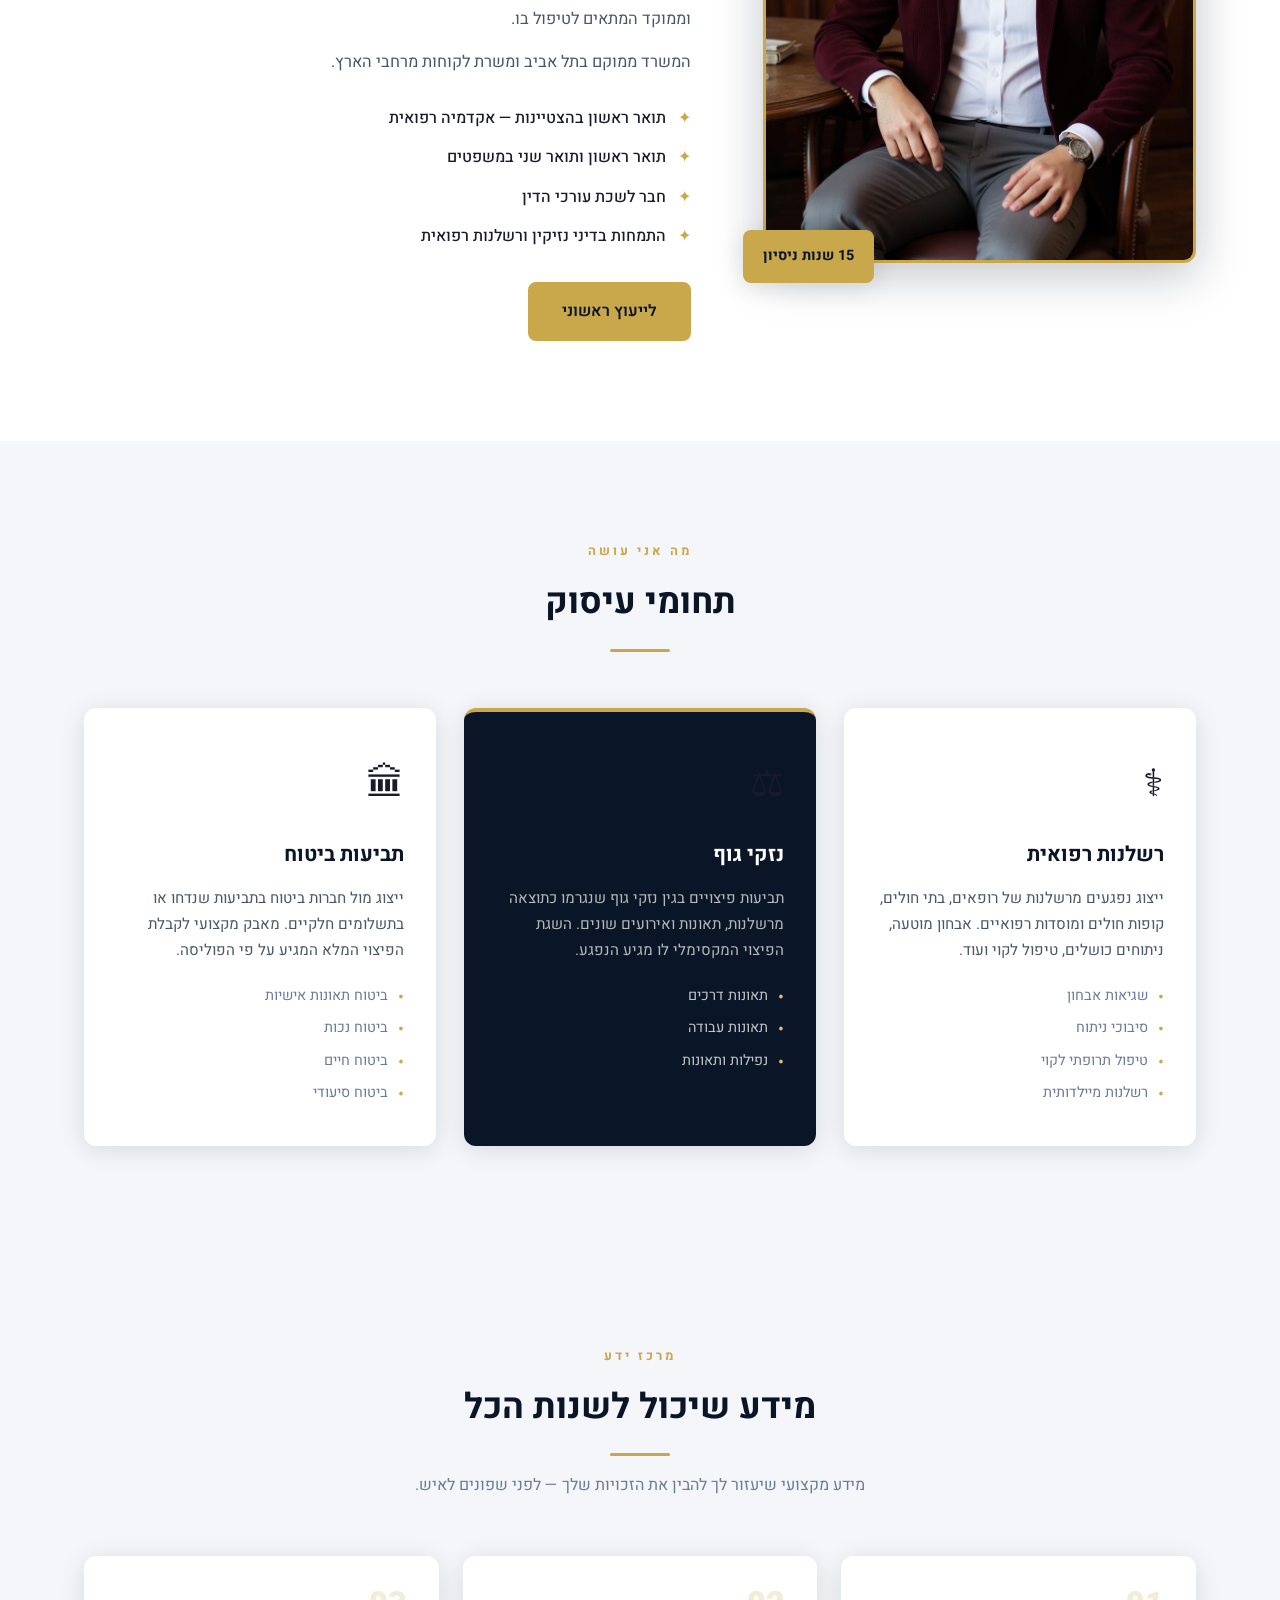
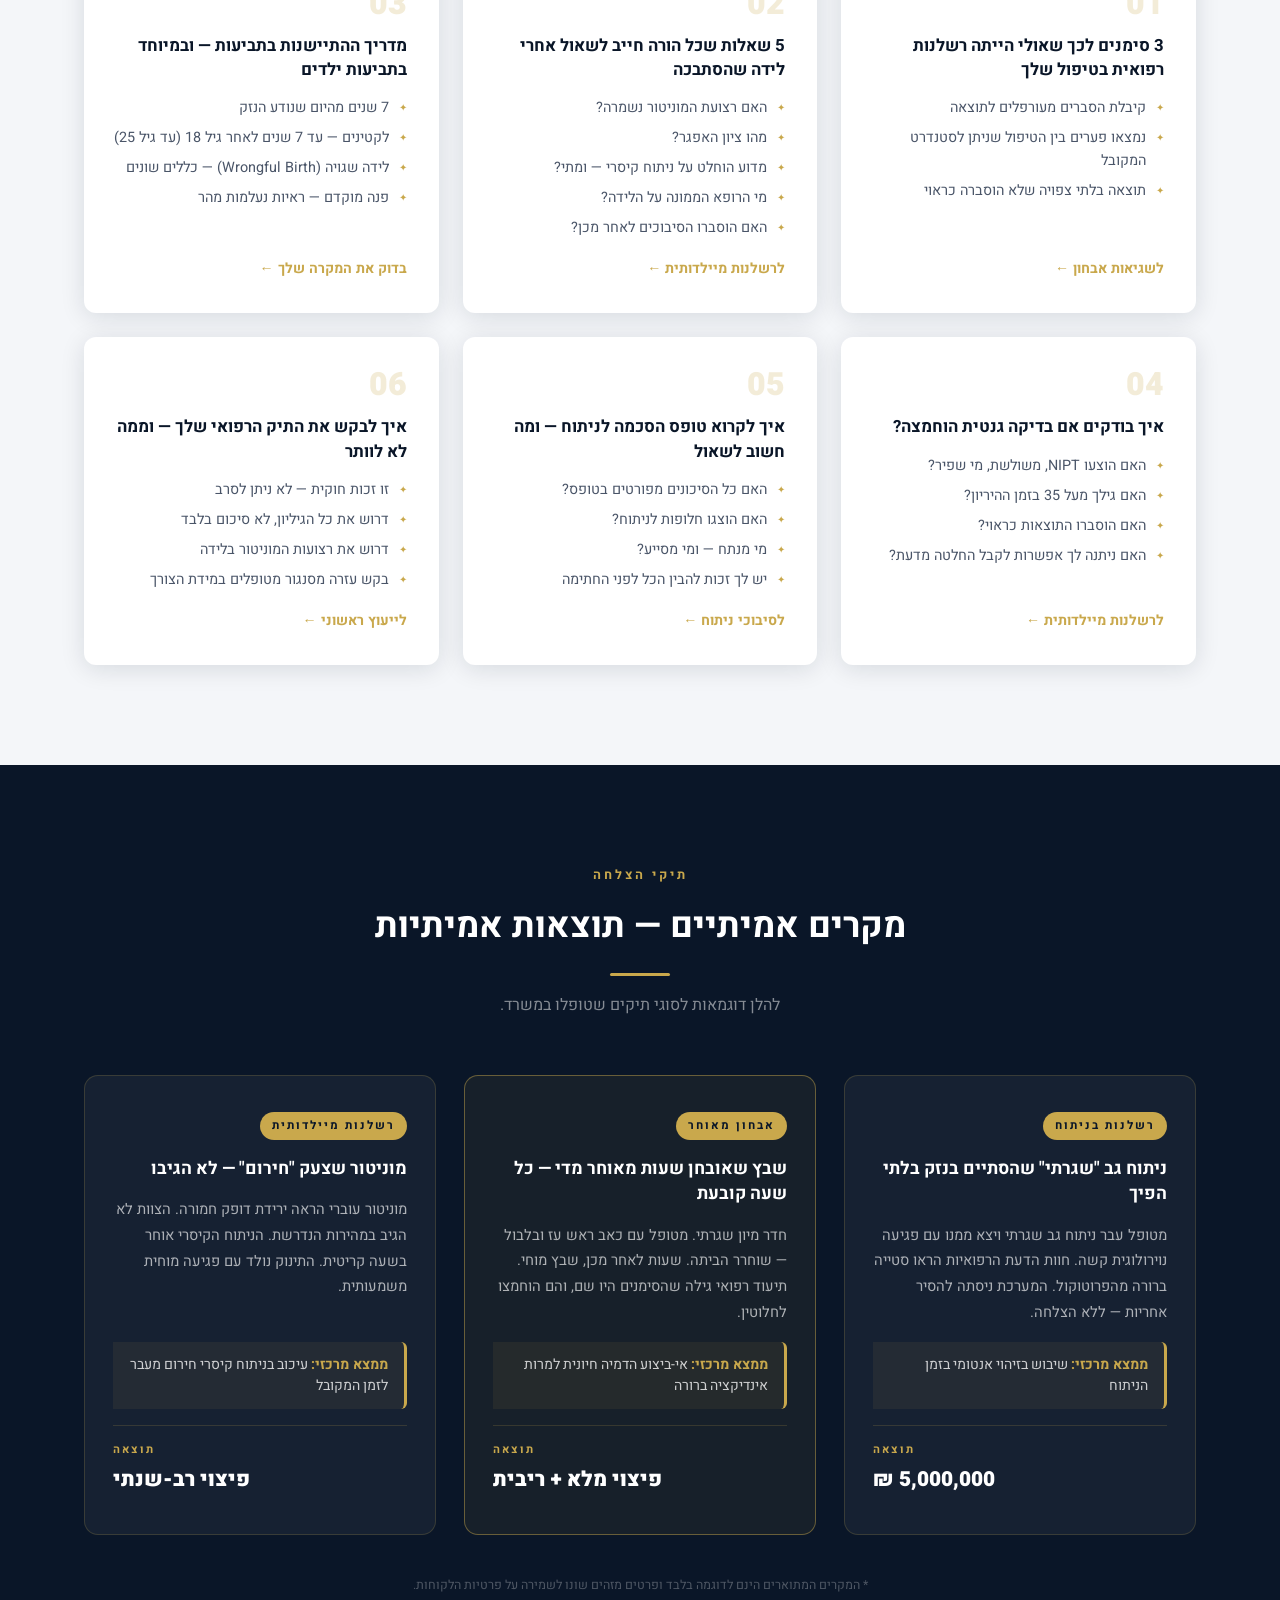
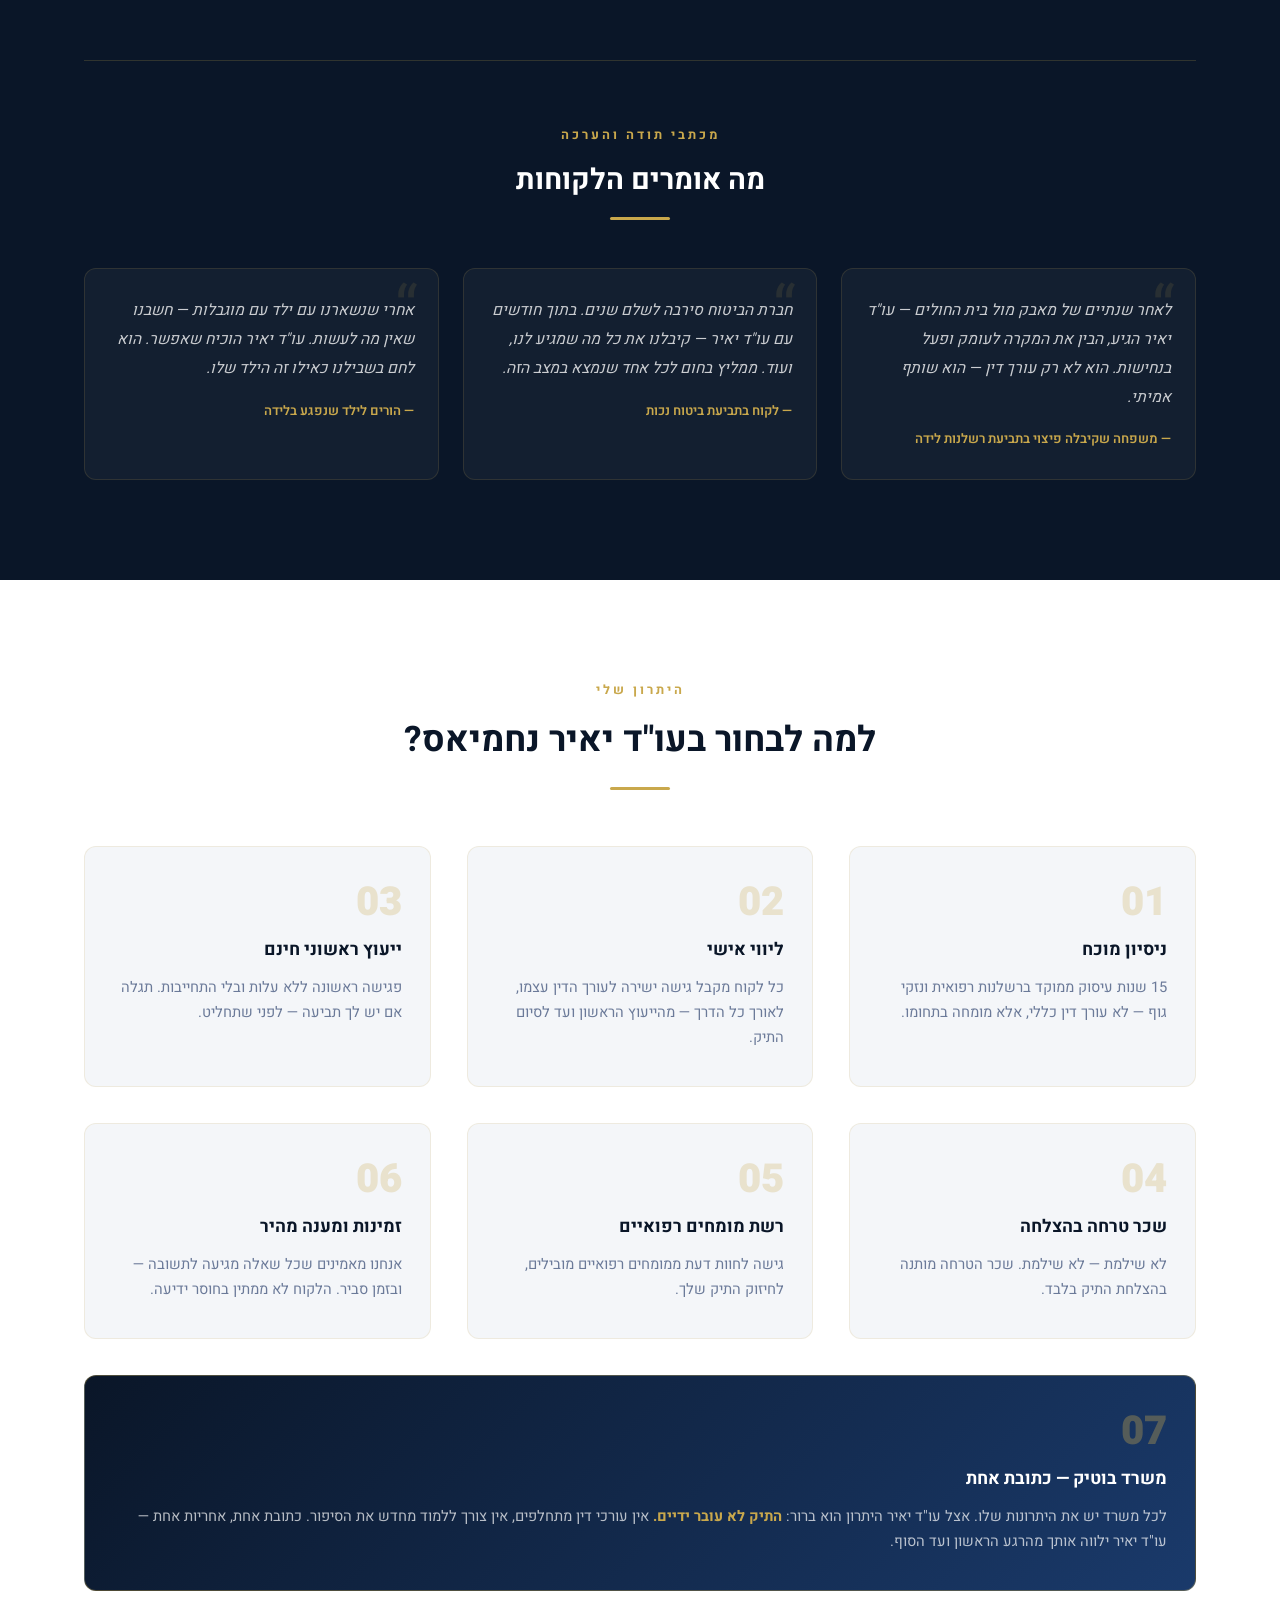
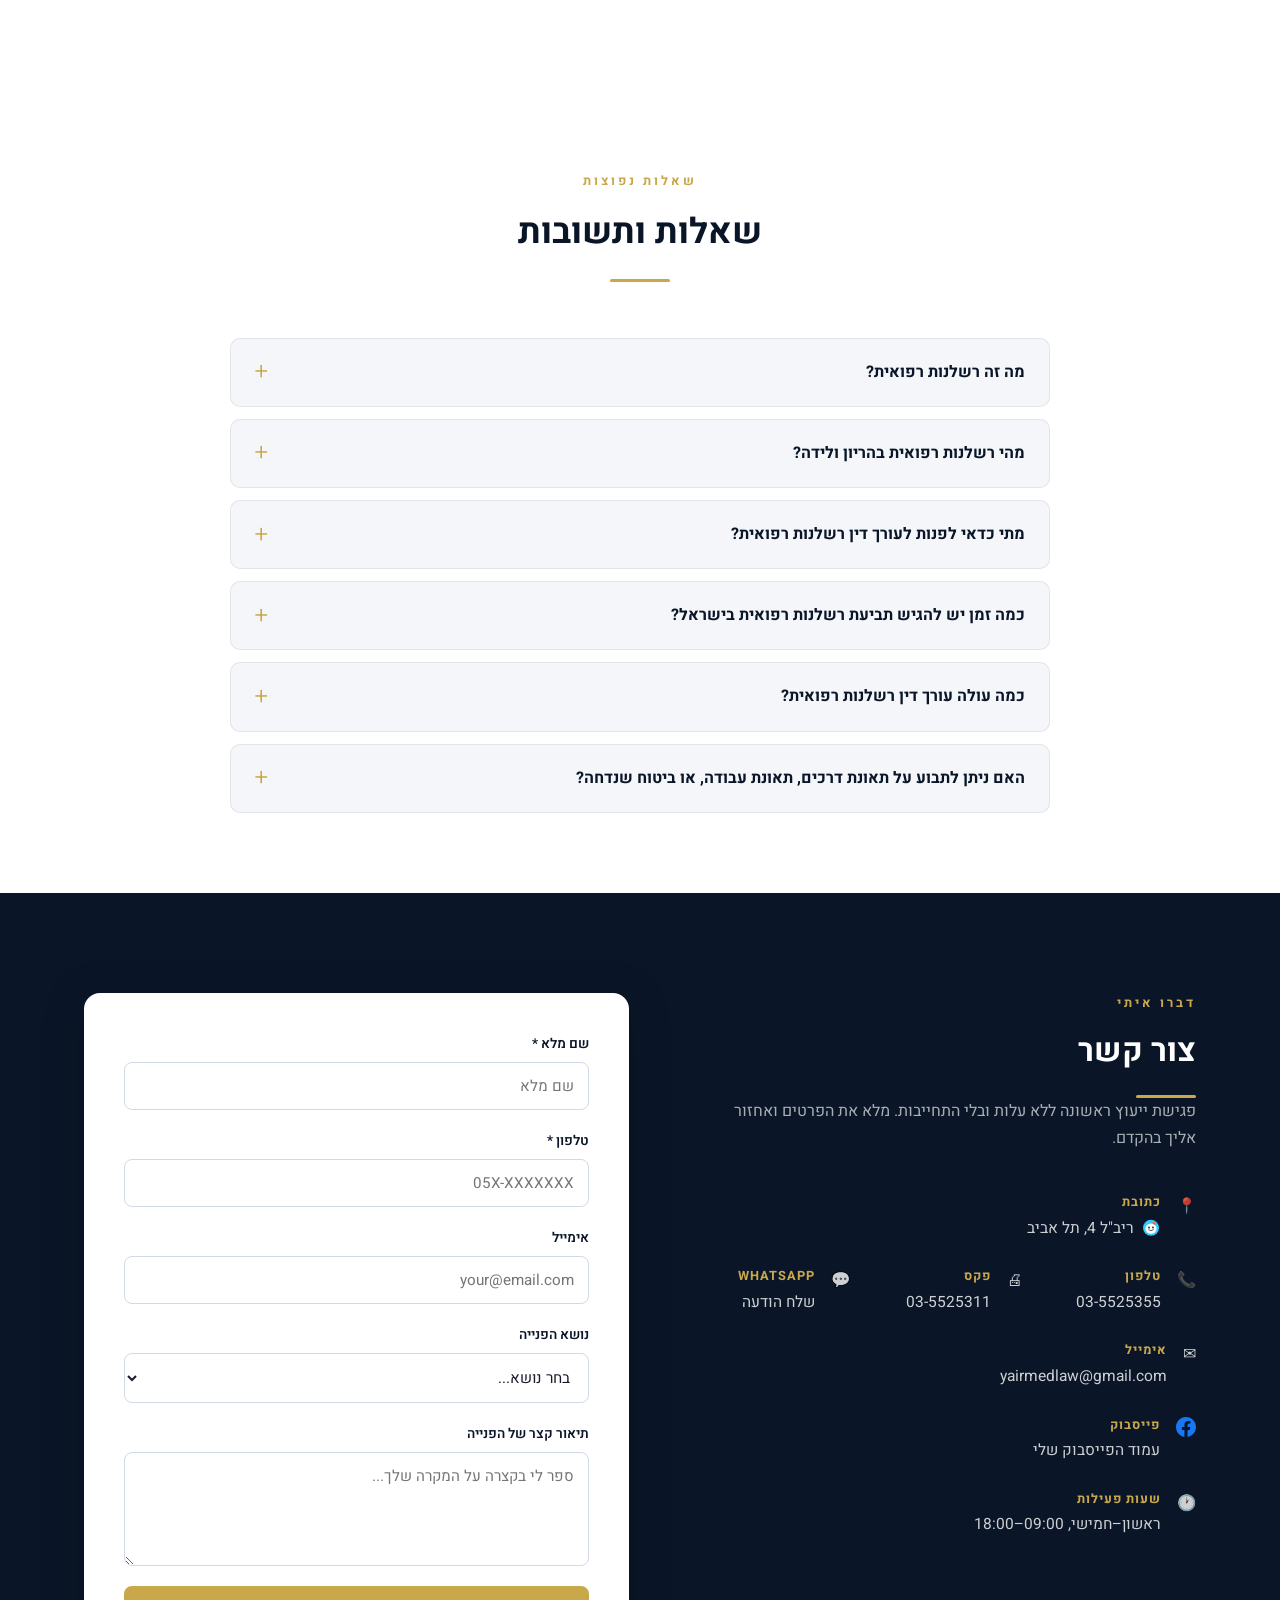
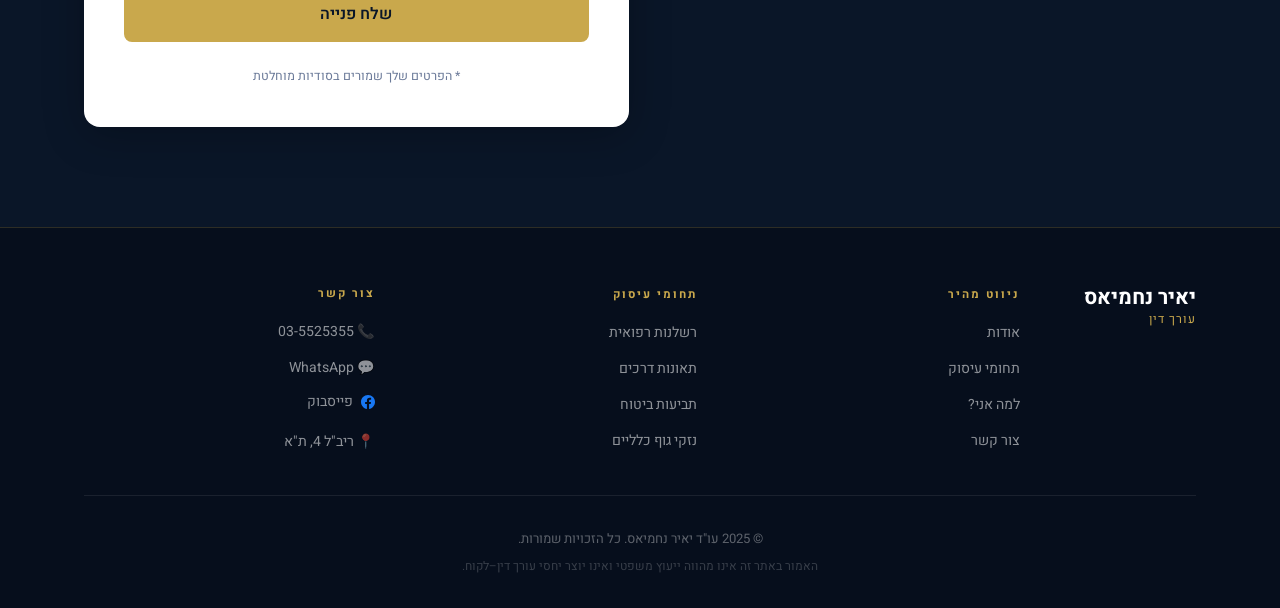
==== commit a38b6cdc: "Update hero headline, contact row layout, testimonials titles, and boutique why-item - Hero: 'הלב של" ====
--- a/index.html
+++ b/index.html
@@ -135,7 +135,7 @@
     <div class="hero-overlay"></div>
     <div class="container hero-content">
       <p class="hero-tag">רשלנות רפואית | נזקי גוף</p>
-      <h1>כשמגיעים לנקודת שבר —<br />מגיעים לייצוג הנכון</h1>
+      <h1>הלב שלכם אומר<br />שמשהו השתבש?</h1>
       <p class="hero-sub">15 שנות ניסיון בליווי נפגעים ומשפחותיהם מול מוסדות רפואיים וחברות ביטוח.</p>
       <div class="hero-cta">
         <a href="#contact" class="btn btn-gold">לייעוץ ראשוני ללא עלות</a>
@@ -409,17 +409,17 @@
         <div class="thanks-grid">
 
           <div class="thanks-item">
-            <div class="thanks-quote">לאחר שנתיים של מאבק מול בית החולים — יאיר הגיע, הבין את המקרה לעומק ופעל בנחישות. הוא לא רק עורך דין — הוא שותף אמיתי.</div>
+            <div class="thanks-quote">לאחר שנתיים של מאבק מול בית החולים — עו"ד יאיר הגיע, הבין את המקרה לעומק ופעל בנחישות. הוא לא רק עורך דין — הוא שותף אמיתי.</div>
             <div class="thanks-name">— משפחה שקיבלה פיצוי בתביעת רשלנות לידה</div>
           </div>
 
           <div class="thanks-item">
-            <div class="thanks-quote">חברת הביטוח סירבה לשלם שנים. בתוך חודשים עם יאיר — קיבלנו את כל מה שמגיע לנו, ועוד. ממליץ בחום לכל אחד שנמצא במצב הזה.</div>
+            <div class="thanks-quote">חברת הביטוח סירבה לשלם שנים. בתוך חודשים עם עו"ד יאיר — קיבלנו את כל מה שמגיע לנו, ועוד. ממליץ בחום לכל אחד שנמצא במצב הזה.</div>
             <div class="thanks-name">— לקוח בתביעת ביטוח נכות</div>
           </div>
 
           <div class="thanks-item">
-            <div class="thanks-quote">אחרי שנשארנו עם ילד עם מוגבלות — חשבנו שאין מה לעשות. יאיר הוכיח שאפשר. הוא לחם בשבילנו כאילו זה הילד שלו.</div>
+            <div class="thanks-quote">אחרי שנשארנו עם ילד עם מוגבלות — חשבנו שאין מה לעשות. עו"ד יאיר הוכיח שאפשר. הוא לחם בשבילנו כאילו זה הילד שלו.</div>
             <div class="thanks-name">— הורים לילד שנפגע בלידה</div>
           </div>
 
@@ -467,6 +467,11 @@
           <div class="why-num">06</div>
           <h4>זמינות ומענה מהיר</h4>
           <p>אנחנו מאמינים שכל שאלה מגיעה לתשובה — ובזמן סביר. הלקוח לא ממתין בחוסר ידיעה.</p>
+        </div>
+        <div class="why-item why-item-boutique">
+          <div class="why-num">07</div>
+          <h4>משרד בוטיק — כתובת אחת</h4>
+          <p>לכל משרד יש את היתרונות שלו. אצל עו"ד יאיר היתרון הוא ברור: <strong>התיק לא עובר ידיים.</strong> אין עורכי דין מתחלפים, אין צורך ללמוד מחדש את הסיפור. כתובת אחת, אחריות אחת — עו"ד יאיר ילווה אותך מהרגע הראשון ועד הסוף.</p>
         </div>
       </div>
     </div>
@@ -556,25 +561,27 @@
               </a>
             </div>
           </div>
-          <div class="contact-item">
-            <span class="contact-icon">📞</span>
-            <div>
-              <strong>טלפון</strong>
-              <a href="tel:035525355">03-5525355</a>
+          <div class="contact-row">
+            <div class="contact-item">
+              <span class="contact-icon">📞</span>
+              <div>
+                <strong>טלפון</strong>
+                <a href="tel:035525355">03-5525355</a>
+              </div>
             </div>
-          </div>
-          <div class="contact-item">
-            <span class="contact-icon">🖨</span>
-            <div>
-              <strong>פקס</strong>
-              <span>03-5525311</span>
+            <div class="contact-item">
+              <span class="contact-icon">🖨</span>
+              <div>
+                <strong>פקס</strong>
+                <span>03-5525311</span>
+              </div>
             </div>
-          </div>
-          <div class="contact-item">
-            <span class="contact-icon">💬</span>
-            <div>
-              <strong>WhatsApp</strong>
-              <a href="https://wa.me/972535525311" target="_blank" rel="noopener">שלח הודעה בוואטסאפ</a>
+            <div class="contact-item">
+              <span class="contact-icon">💬</span>
+              <div>
+                <strong>WhatsApp</strong>
+                <a href="https://wa.me/972535525311" target="_blank" rel="noopener">שלח הודעה</a>
+              </div>
             </div>
           </div>
           <div class="contact-item">
--- a/style.css
+++ b/style.css
@@ -851,6 +851,31 @@
   border-top: 1px solid rgba(201,168,76,0.18);
 }
 
+/* ===== CONTACT ROW (phone/fax/whatsapp inline) ===== */
+.contact-row {
+  display: flex;
+  gap: 24px;
+  flex-wrap: wrap;
+  align-items: flex-start;
+}
+.contact-row .contact-item {
+  flex: 1;
+  min-width: 90px;
+}
+
+/* ===== WHY BOUTIQUE HIGHLIGHT ===== */
+.why-item-boutique {
+  grid-column: 1 / -1;
+  background: linear-gradient(135deg, var(--navy) 0%, var(--navy-light) 100%);
+  border: 1px solid rgba(201,168,76,0.35);
+}
+.why-item-boutique .why-num { color: rgba(201,168,76,0.35); }
+.why-item-boutique h4 { color: var(--white); }
+.why-item-boutique p { color: rgba(255,255,255,0.7); }
+.why-item-boutique p strong { color: var(--gold); }
+.why-item-boutique:hover { background: linear-gradient(135deg, var(--navy-light) 0%, #1a4a8a 100%); border-color: var(--gold); }
+.why-item-boutique:hover .why-num { color: var(--gold-light); }
+
 /* ===== SECTION SUBTITLE ===== */
 .section-sub {
   max-width: 620px;
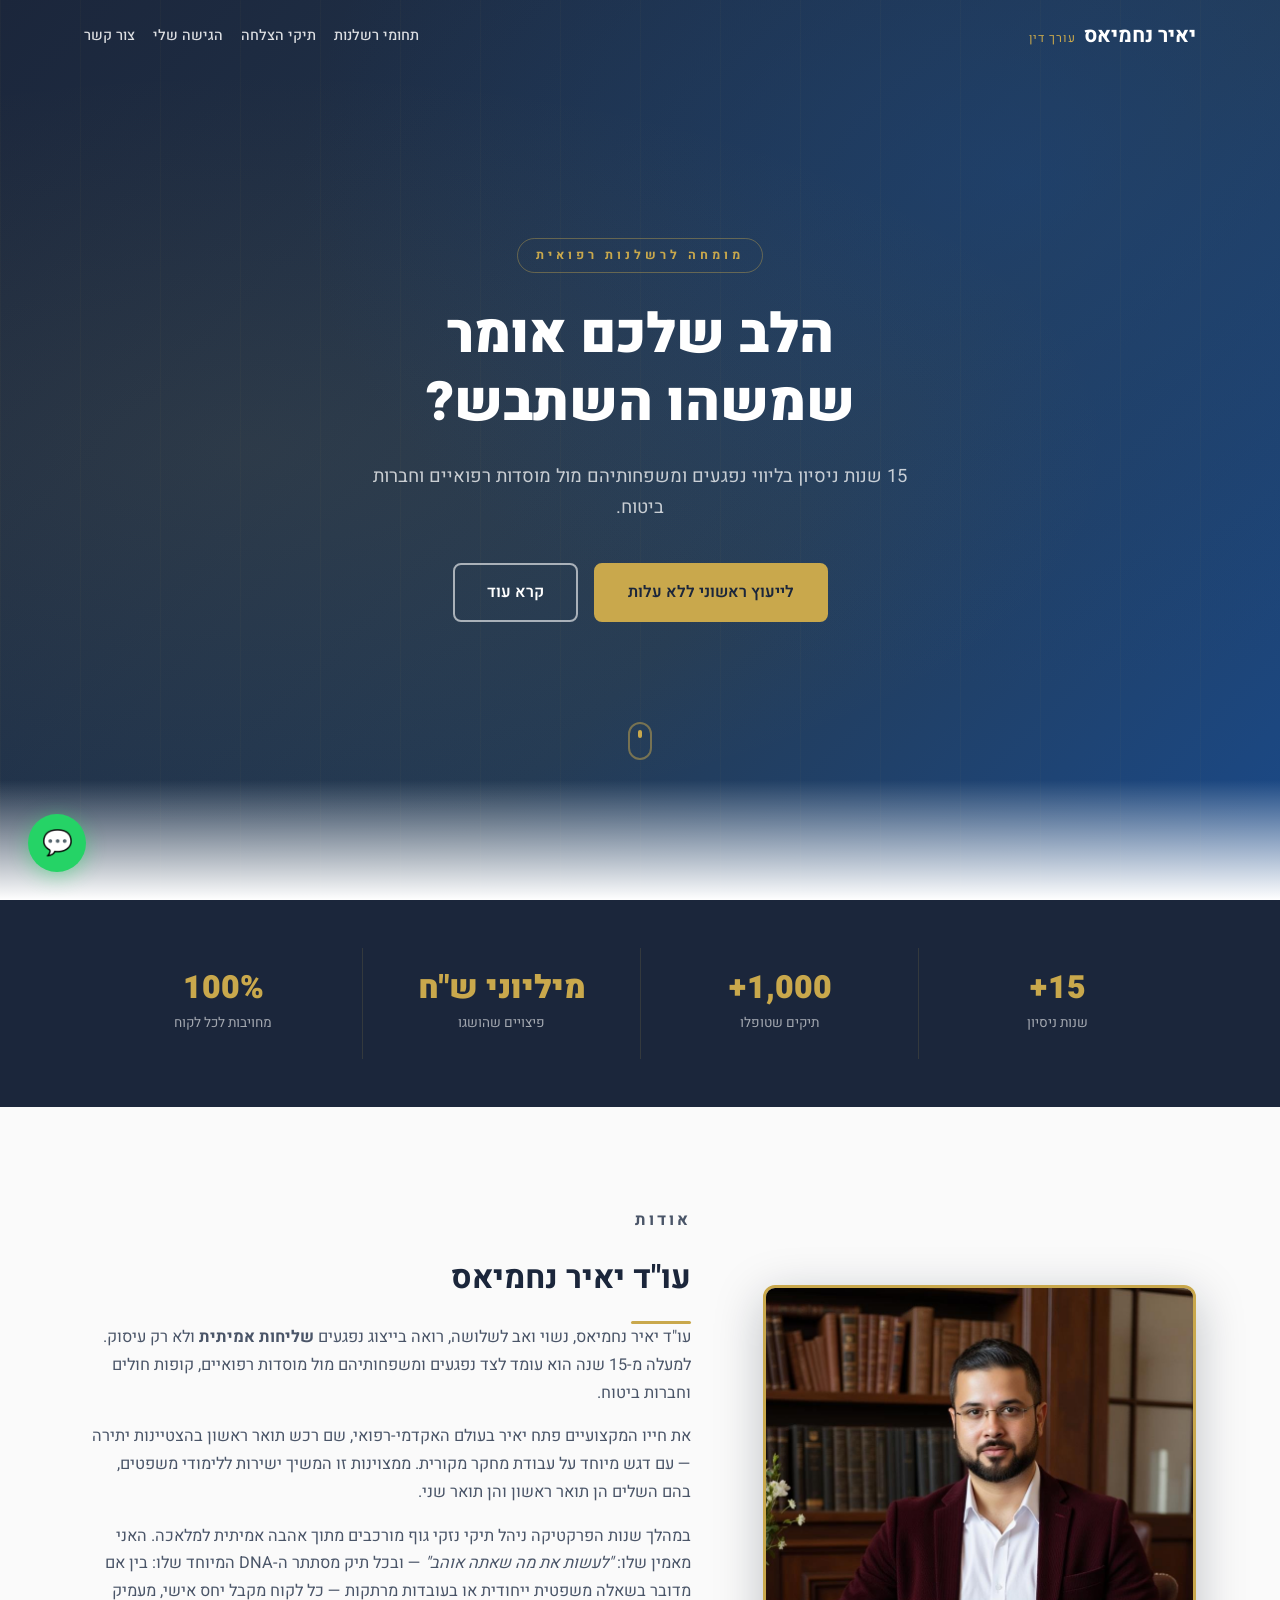
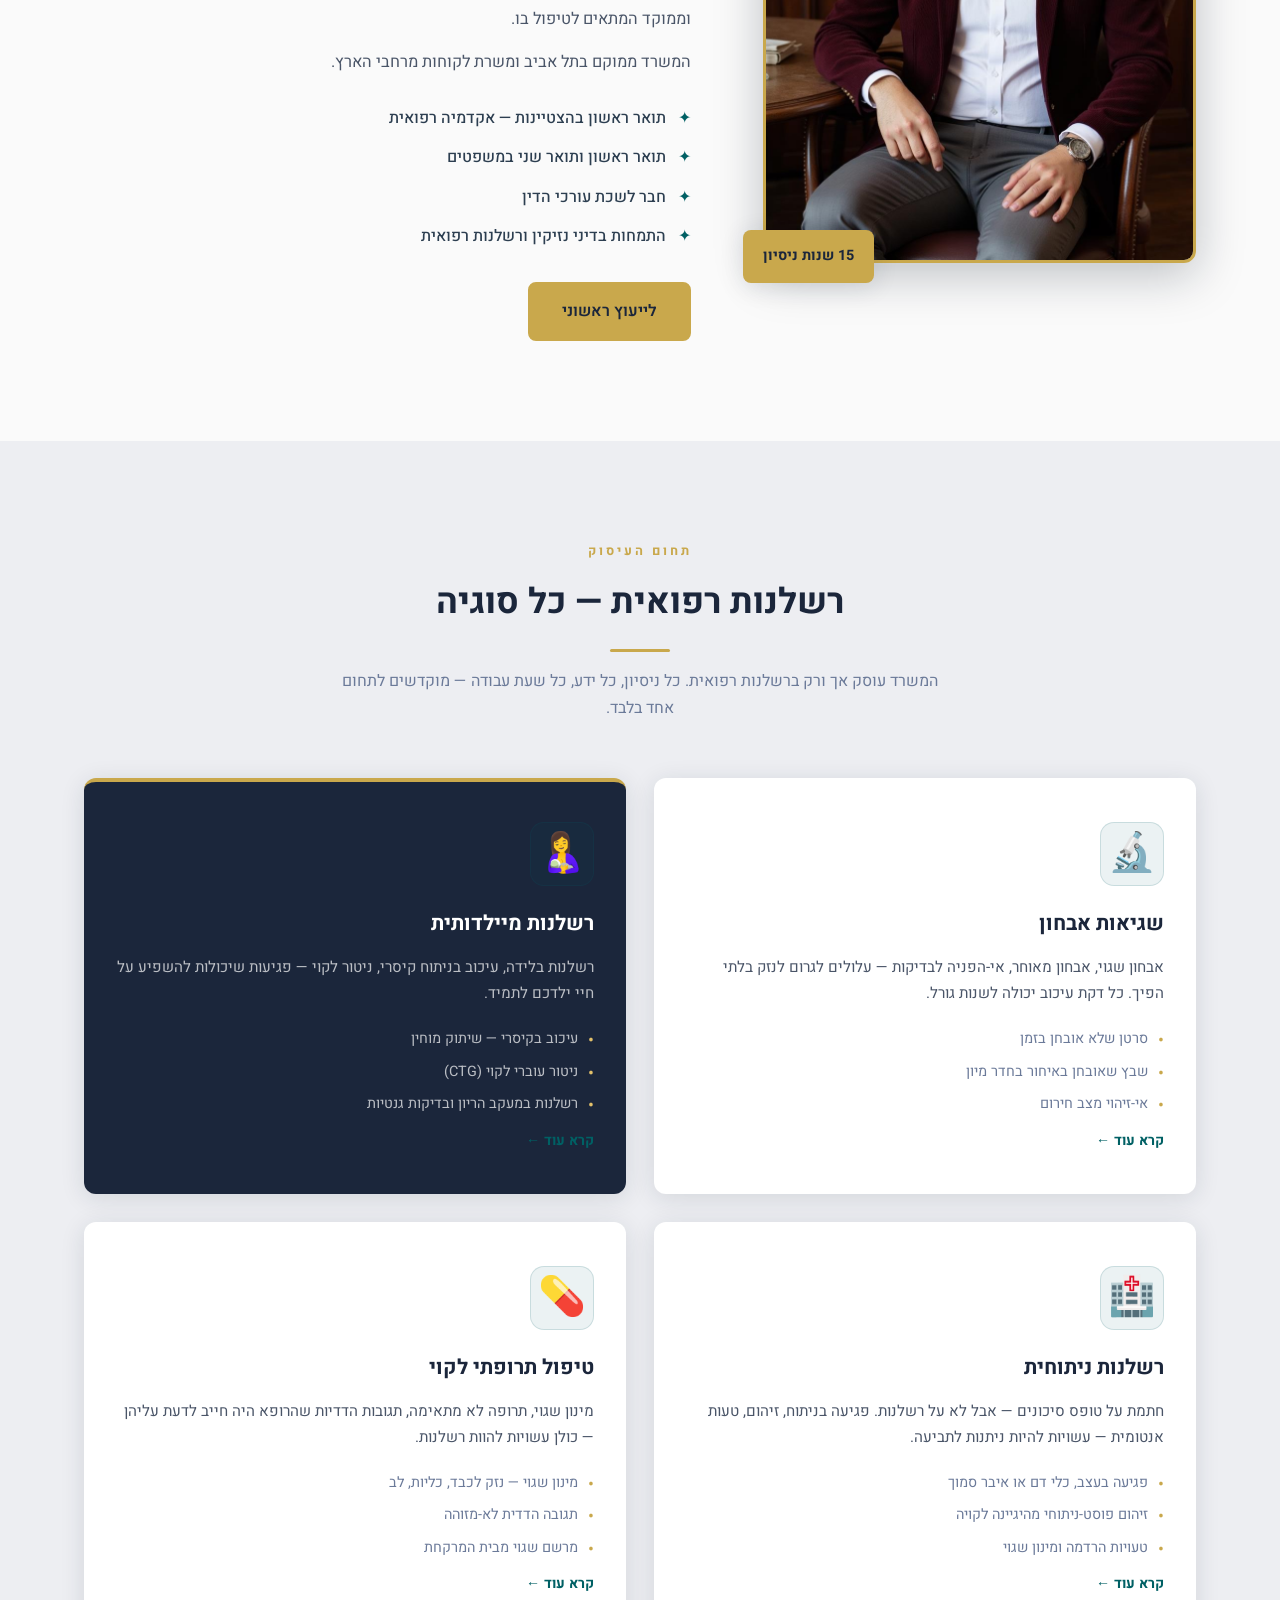
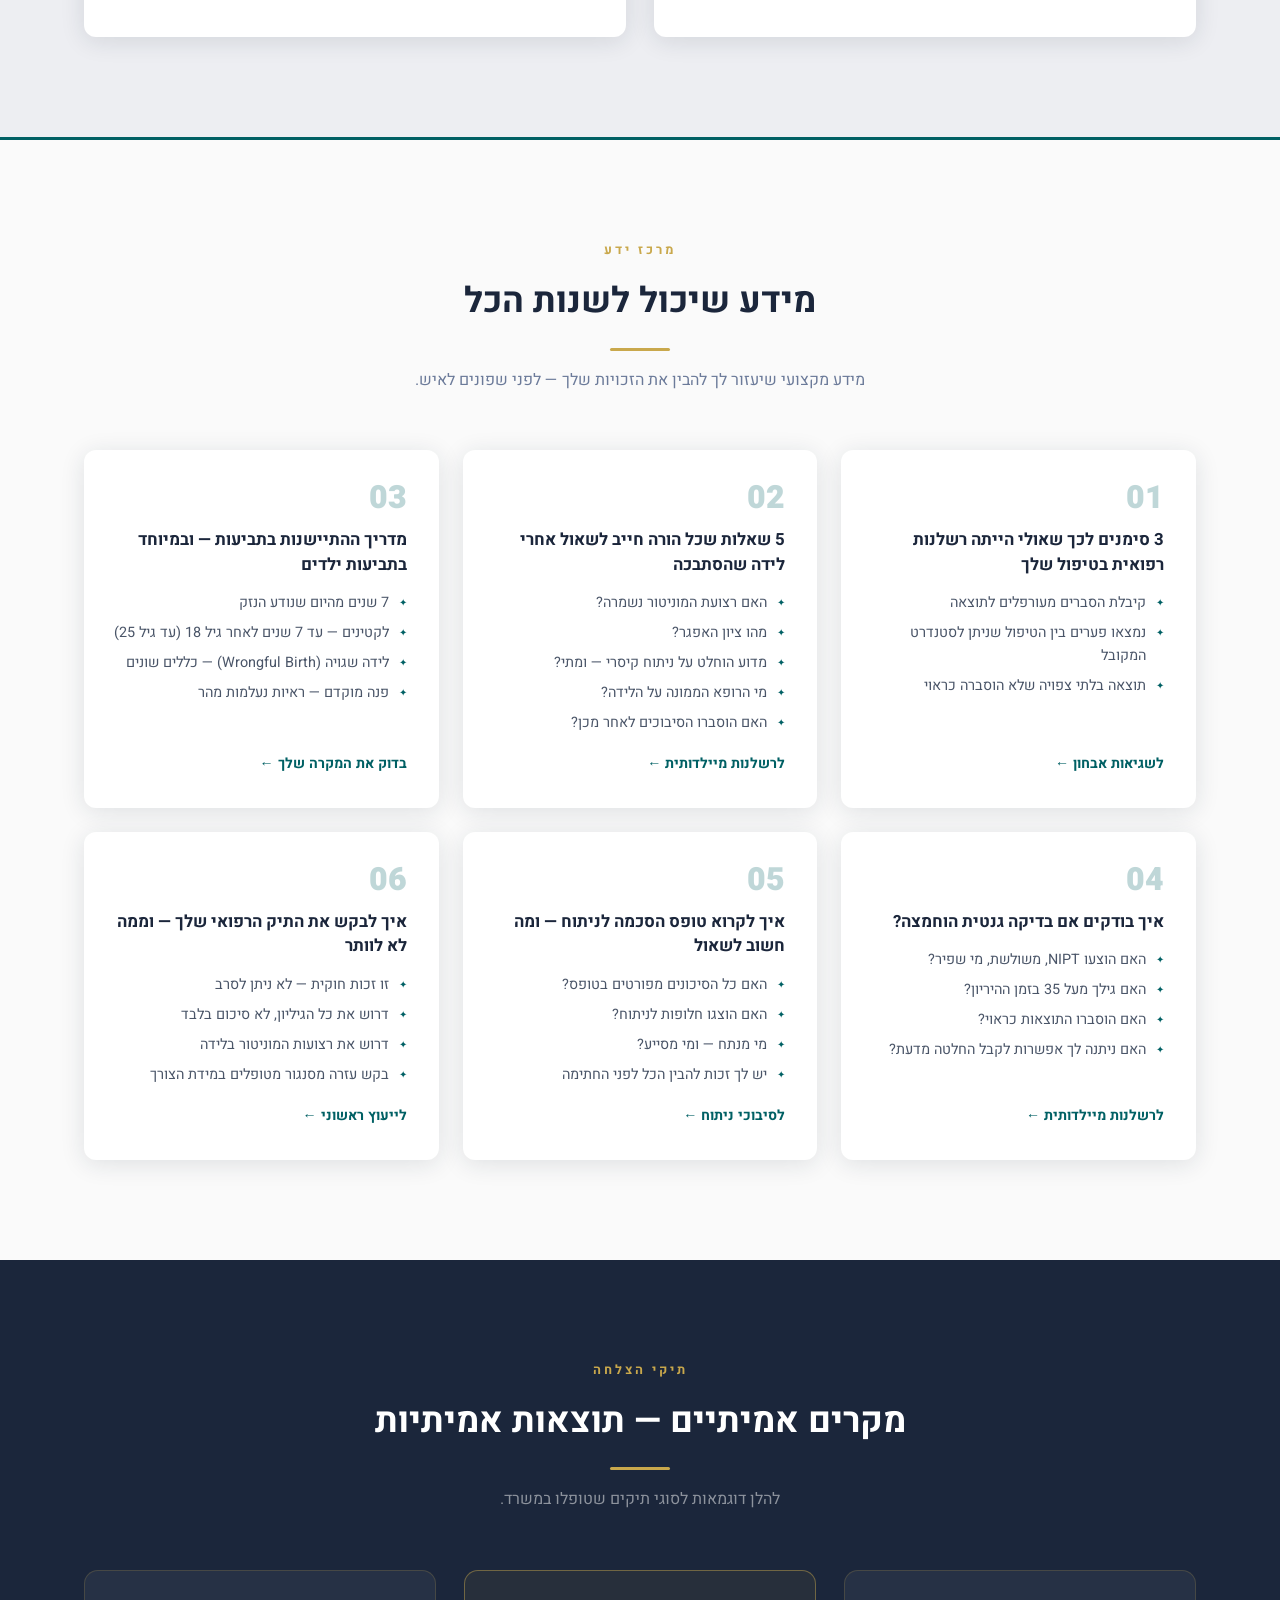
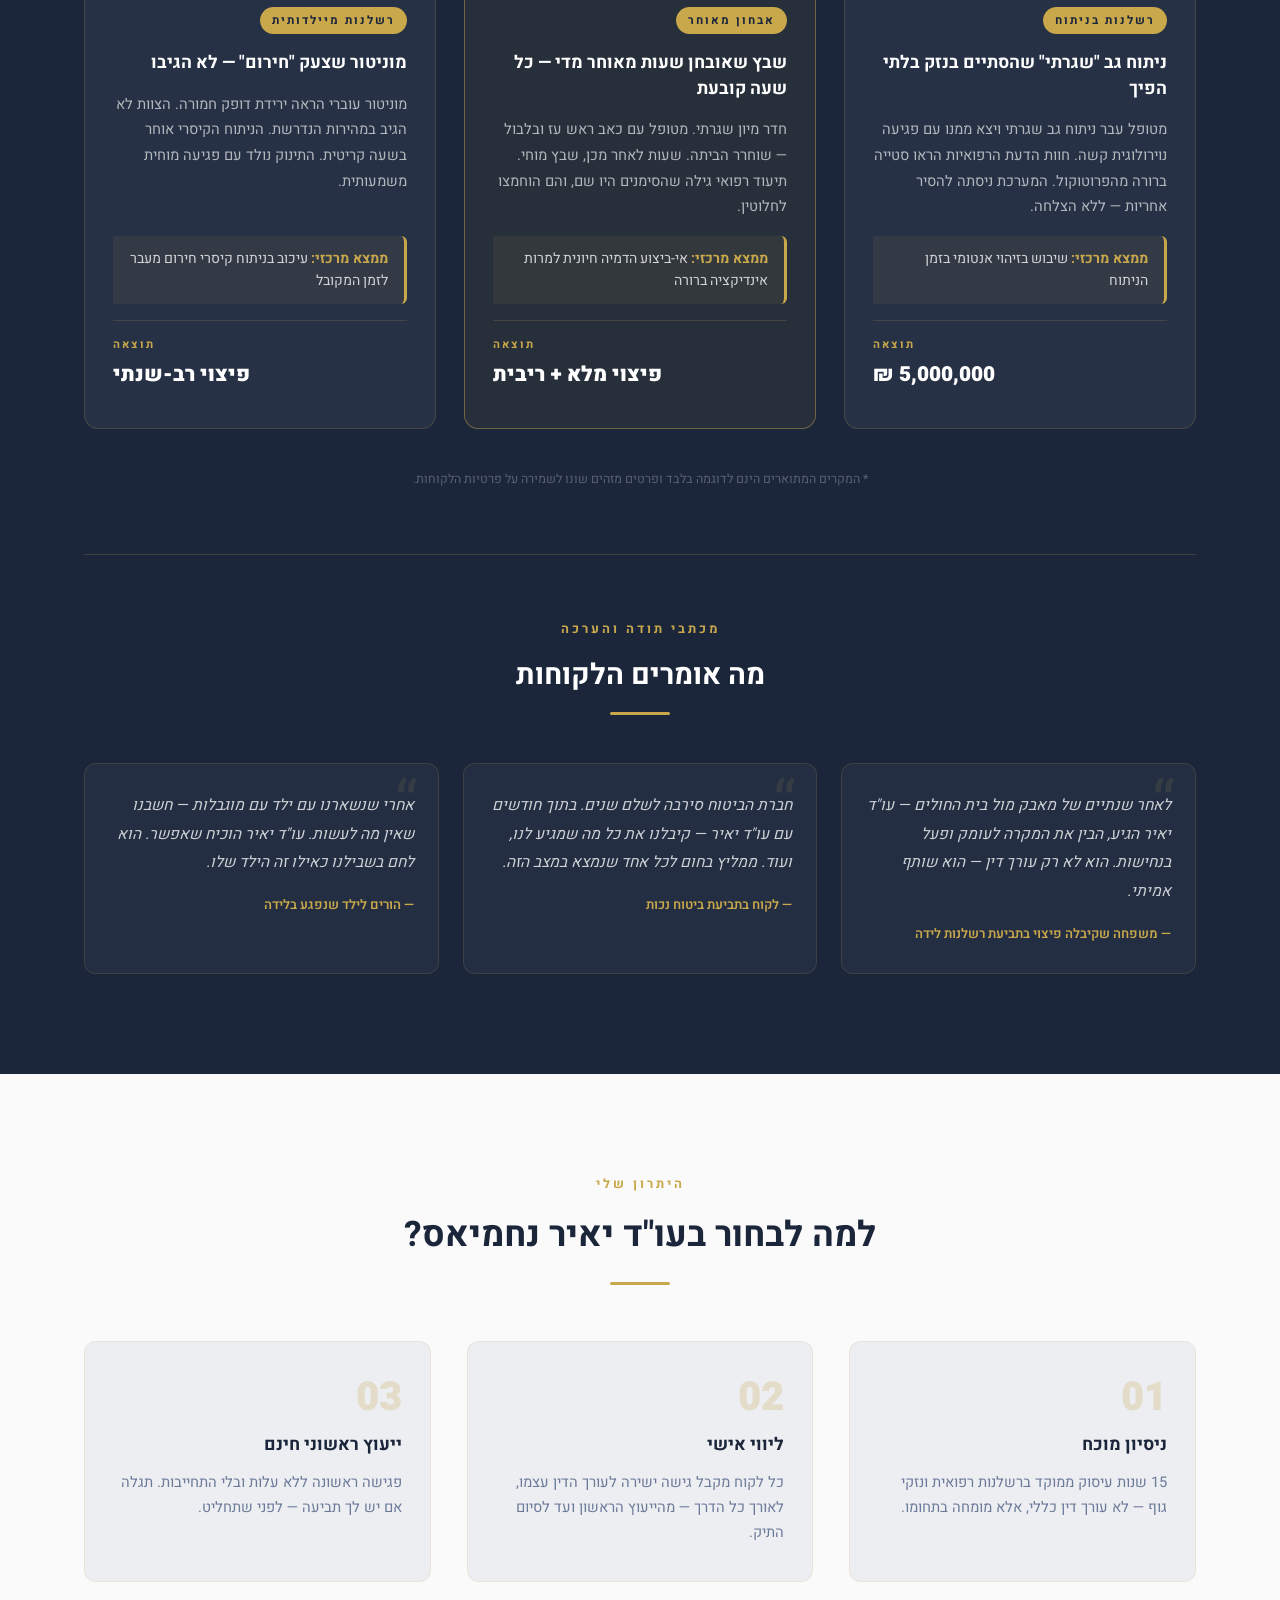
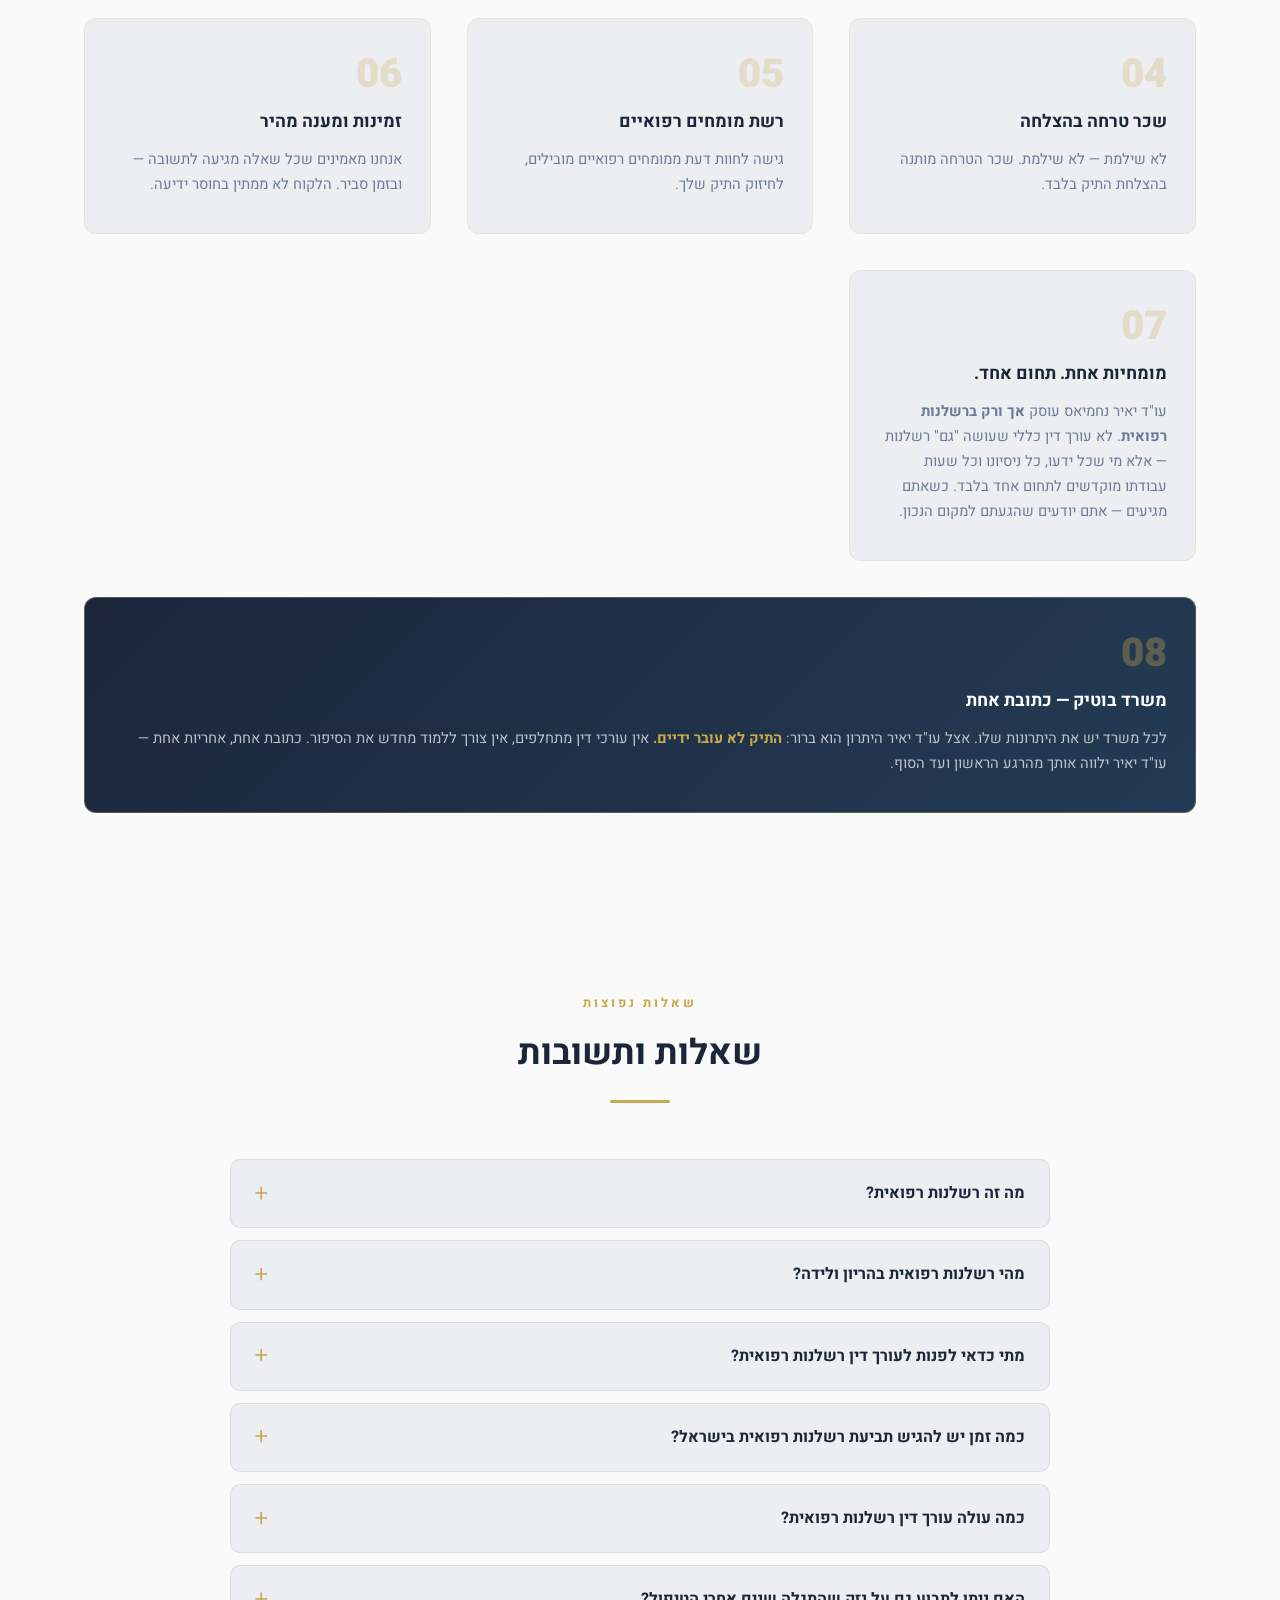
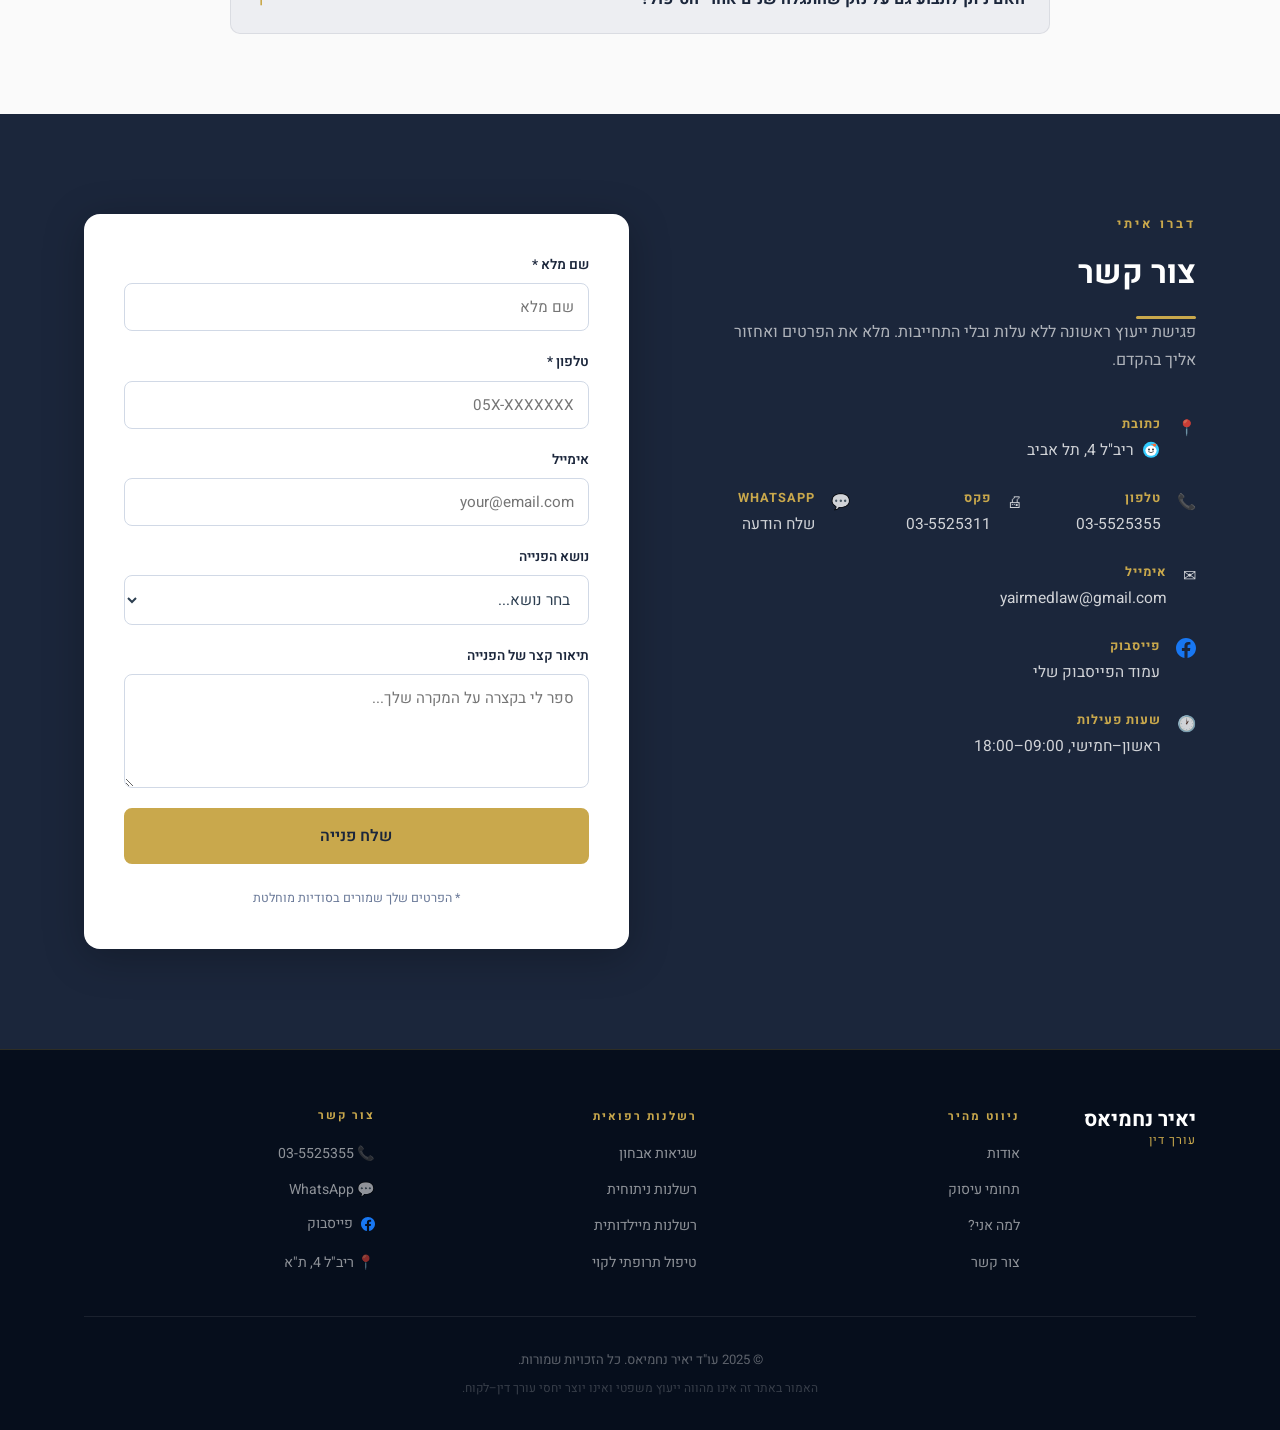
==== commit 198e2a6f: "Update site: medical malpractice focus, author bios, FAQs, OG tags, WhatsApp FAB - index.html: remov" ====
--- a/index.html
+++ b/index.html
@@ -3,9 +3,18 @@
 <head>
   <meta charset="UTF-8" />
   <meta name="viewport" content="width=device-width, initial-scale=1.0" />
-  <title>עו"ד יאיר נחמיאס | רשלנות רפואית ונזקי גוף</title>
-  <meta name="description" content="עו&quot;ד יאיר נחמיאס – מומחה לרשלנות רפואית ונזקי גוף עם 15 שנות ניסיון. ייצוג אישי, מקצועי ואפקטיבי." />
-  <meta name="keywords" content="עורך דין רשלנות רפואית, עורך דין לרשלנות רפואית, רשלנות רפואית, רשלנות רפואית בהריון, רשלנות רפואית ניתוח, רשלנות רפואית אבחון, אבחון מוטעה, תביעת רשלנות רפואית, פיצויים רשלנות רפואית, עורך דין נזקי גוף, עורך דין תאונות דרכים, תאונות דרכים פיצויים, תביעות ביטוח נדחו, ביטוח חיים עורך דין, ביטוח נכות, ביטוח סיעודי, אובדן כושר עבודה, עורך דין תל אביב, ייעוץ משפטי חינם, יאיר נחמיאס עורך דין" />
+  <meta name="robots" content="index, follow" />
+  <link rel="canonical" href="https://yairnahm.github.io/yairmedlaw-original/" />
+  <title>עו"ד יאיר נחמיאס | עורך דין רשלנות רפואית</title>
+  <meta name="description" content="עו&quot;ד יאיר נחמיאס – מומחה לרשלנות רפואית עם 15 שנות ניסיון. שגיאות אבחון, רשלנות ניתוחית, רשלנות מיילדותית, טיפול תרופתי לקוי. ייעוץ ראשוני חינם." />
+  <meta name="keywords" content="עורך דין רשלנות רפואית, עורך דין לרשלנות רפואית, רשלנות רפואית, רשלנות רפואית בהריון, רשלנות רפואית ניתוח, רשלנות רפואית אבחון, אבחון מוטעה, תביעת רשלנות רפואית, פיצויים רשלנות רפואית, שגיאת אבחון, רשלנות מיילדותית, שיתוק מוחין, טיפול תרופתי לקוי, עורך דין תל אביב, ייעוץ משפטי חינם, יאיר נחמיאס עורך דין" />
+  <!-- Open Graph -->
+  <meta property="og:type" content="website" />
+  <meta property="og:locale" content="he_IL" />
+  <meta property="og:site_name" content="עו&quot;ד יאיר נחמיאס" />
+  <meta property="og:title" content="עו&quot;ד יאיר נחמיאס | עורך דין רשלנות רפואית" />
+  <meta property="og:description" content="עו&quot;ד יאיר נחמיאס – מומחה לרשלנות רפואית עם 15 שנות ניסיון. שגיאות אבחון, רשלנות ניתוחית, רשלנות מיילדותית. ייעוץ ראשוני חינם." />
+  <meta property="og:url" content="https://yairnahm.github.io/yairmedlaw-original/" />
   <link rel="preconnect" href="https://fonts.googleapis.com" />
   <link rel="preconnect" href="https://fonts.gstatic.com" crossorigin />
   <link href="https://fonts.googleapis.com/css2?family=Heebo:wght@300;400;500;600;700;900&display=swap" rel="stylesheet" />
@@ -20,7 +29,7 @@
     "url": "https://yairnahm.github.io/yairmedlaw-original/",
     "telephone": "+972-3-5525355",
     "email": "yairmedlaw@gmail.com",
-    "description": "עורך דין מומחה לרשלנות רפואית, נזקי גוף ותביעות ביטוח עם 15 שנות ניסיון. ייצוג אישי, מקצועי ואפקטיבי.",
+    "description": "עורך דין המתמחה אך ורק ברשלנות רפואית — שגיאות אבחון, רשלנות ניתוחית, רשלנות מיילדותית, טיפול תרופתי לקוי. 15 שנות ניסיון. ייצוג אישי ומקצועי.",
     "address": {
       "@type": "PostalAddress",
       "streetAddress": "ריב\"ל 4",
@@ -89,10 +98,10 @@
       },
       {
         "@type": "Question",
-        "name": "האם ניתן לתבוע על תאונת דרכים, תאונת עבודה, או ביטוח שנדחה?",
+        "name": "האם ניתן לתבוע גם על נזק שהתגלה שנים אחרי הטיפול הרפואי?",
         "acceptedAnswer": {
           "@type": "Answer",
-          "text": "כן. המשרד מייצג נפגעים בתאונות דרכים, תאונות עבודה, נזקי גוף ותביעות ביטוח שנדחו — ביטוח חיים, ביטוח נכות, ביטוח סיעודי, ביטוח תאונות אישיות ואובדן כושר עבודה."
+          "text": "כן. בתביעות רשלנות רפואית שעון ההתיישנות מתחיל לרוץ מהרגע שנודע הקשר בין הטיפול לנזק — לא מיום הטיפול עצמו. במקרים של קטינים, ניתן לתבוע עד גיל 25."
         }
       }
     ]
@@ -112,18 +121,15 @@
       </a>
       <nav>
         <ul class="nav-links">
-          <li><a href="shgiot-ibchun.html">רשלנות רפואית</a></li>
-          <li><a href="taonot-drakhim.html">תאונות דרכים</a></li>
-          <li><a href="bituach-taonot.html">תביעות ביטוח</a></li>
-          <li><a href="nfilot.html">נזקי גוף</a></li>
+          <li><a href="#areas">תחומי רשלנות</a></li>
+          <li><a href="#cases">תיקי הצלחה</a></li>
           <li><a href="#why">הגישה שלי</a></li>
           <li><a href="#contact">צור קשר</a></li>
         </ul>
         <div class="mobile-nav">
-          <a href="shgiot-ibchun.html">רשלנות רפואית</a>
-          <a href="taonot-drakhim.html">תאונות דרכים</a>
-          <a href="bituach-taonot.html">תביעות ביטוח</a>
-          <a href="nfilot.html">נזקי גוף</a>
+          <a href="#areas">תחומי רשלנות</a>
+          <a href="#cases">תיקי הצלחה</a>
+          <a href="#why">הגישה שלי</a>
           <a href="#contact" class="mobile-contact-btn">צור קשר</a>
         </div>
       </nav>
@@ -134,7 +140,7 @@
   <section id="hero">
     <div class="hero-overlay"></div>
     <div class="container hero-content">
-      <p class="hero-tag">רשלנות רפואית | נזקי גוף</p>
+      <p class="hero-tag">מומחה לרשלנות רפואית</p>
       <h1>הלב שלכם אומר<br />שמשהו השתבש?</h1>
       <p class="hero-sub">15 שנות ניסיון בליווי נפגעים ומשפחותיהם מול מוסדות רפואיים וחברות ביטוח.</p>
       <div class="hero-cta">
@@ -211,45 +217,59 @@
   <section id="areas">
     <div class="container">
       <div class="section-header">
-        <p class="section-tag">מה אני עושה</p>
-        <h2>תחומי עיסוק</h2>
+        <p class="section-tag">תחום העיסוק</p>
+        <h2>רשלנות רפואית — כל סוגיה</h2>
         <div class="gold-line centered"></div>
-      </div>
-      <div class="areas-grid">
+        <p class="section-sub">המשרד עוסק אך ורק ברשלנות רפואית. כל ניסיון, כל ידע, כל שעת עבודה — מוקדשים לתחום אחד בלבד.</p>
+      </div>
+      <div class="areas-grid areas-grid-med">
 
         <div class="area-card">
-          <div class="area-icon">⚕</div>
-          <h3>רשלנות רפואית</h3>
-          <p>ייצוג נפגעים מרשלנות של רופאים, בתי חולים, קופות חולים ומוסדות רפואיים. אבחון מוטעה, ניתוחים כושלים, טיפול לקוי ועוד.</p>
-          <ul>
-            <li><a href="shgiot-ibchun.html">שגיאות אבחון</a></li>
-            <li><a href="sivuchei-nitoach.html">סיבוכי ניתוח</a></li>
-            <li><a href="tipul-trufati.html">טיפול תרופתי לקוי</a></li>
-            <li><a href="rashlnut-meyaledi.html">רשלנות מיילדותית</a></li>
-          </ul>
+          <div class="area-icon">🔬</div>
+          <h3>שגיאות אבחון</h3>
+          <p>אבחון שגוי, אבחון מאוחר, אי-הפניה לבדיקות — עלולים לגרום לנזק בלתי הפיך. כל דקת עיכוב יכולה לשנות גורל.</p>
+          <ul>
+            <li>סרטן שלא אובחן בזמן</li>
+            <li>שבץ שאובחן באיחור בחדר מיון</li>
+            <li>אי-זיהוי מצב חירום</li>
+          </ul>
+          <a href="shgiot-ibchun.html" class="knowledge-cta">קרא עוד ←</a>
         </div>
 
         <div class="area-card featured">
-          <div class="area-icon">⚖</div>
-          <h3>נזקי גוף</h3>
-          <p>תביעות פיצויים בגין נזקי גוף שנגרמו כתוצאה מרשלנות, תאונות ואירועים שונים. השגת הפיצוי המקסימלי לו מגיע הנפגע.</p>
-          <ul>
-            <li><a href="taonot-drakhim.html">תאונות דרכים</a></li>
-            <li><a href="taonot-avoda.html">תאונות עבודה</a></li>
-            <li><a href="nfilot.html">נפילות ותאונות</a></li>
-          </ul>
+          <div class="area-icon">🤱</div>
+          <h3>רשלנות מיילדותית</h3>
+          <p>רשלנות בלידה, עיכוב בניתוח קיסרי, ניטור לקוי — פגיעות שיכולות להשפיע על חיי ילדכם לתמיד.</p>
+          <ul>
+            <li>עיכוב בקיסרי — שיתוק מוחין</li>
+            <li>ניטור עוברי לקוי (CTG)</li>
+            <li>רשלנות במעקב הריון ובדיקות גנטיות</li>
+          </ul>
+          <a href="rashlnut-meyaledi.html" class="knowledge-cta">קרא עוד ←</a>
         </div>
 
         <div class="area-card">
-          <div class="area-icon">🏛</div>
-          <h3>תביעות ביטוח</h3>
-          <p>ייצוג מול חברות ביטוח בתביעות שנדחו או בתשלומים חלקיים. מאבק מקצועי לקבלת הפיצוי המלא המגיע על פי הפוליסה.</p>
-          <ul>
-            <li><a href="bituach-taonot.html">ביטוח תאונות אישיות</a></li>
-            <li><a href="bituach-nechut.html">ביטוח נכות</a></li>
-            <li><a href="bituach-chaim.html">ביטוח חיים</a></li>
-            <li><a href="bituach-siudi.html">ביטוח סיעודי</a></li>
-          </ul>
+          <div class="area-icon">🏥</div>
+          <h3>רשלנות ניתוחית</h3>
+          <p>חתמת על טופס סיכונים — אבל לא על רשלנות. פגיעה בניתוח, זיהום, טעות אנטומית — עשויות להיות ניתנות לתביעה.</p>
+          <ul>
+            <li>פגיעה בעצב, כלי דם או איבר סמוך</li>
+            <li>זיהום פוסט-ניתוחי מהיגיינה לקויה</li>
+            <li>טעויות הרדמה ומינון שגוי</li>
+          </ul>
+          <a href="sivuchei-nitoach.html" class="knowledge-cta">קרא עוד ←</a>
+        </div>
+
+        <div class="area-card">
+          <div class="area-icon">💊</div>
+          <h3>טיפול תרופתי לקוי</h3>
+          <p>מינון שגוי, תרופה לא מתאימה, תגובות הדדיות שהרופא היה חייב לדעת עליהן — כולן עשויות להוות רשלנות.</p>
+          <ul>
+            <li>מינון שגוי — נזק לכבד, כליות, לב</li>
+            <li>תגובה הדדית לא-מזוהה</li>
+            <li>מרשם שגוי מבית המרקחת</li>
+          </ul>
+          <a href="tipul-trufati.html" class="knowledge-cta">קרא עוד ←</a>
         </div>
 
       </div>
@@ -468,8 +488,13 @@
           <h4>זמינות ומענה מהיר</h4>
           <p>אנחנו מאמינים שכל שאלה מגיעה לתשובה — ובזמן סביר. הלקוח לא ממתין בחוסר ידיעה.</p>
         </div>
+        <div class="why-item">
+          <div class="why-num">07</div>
+          <h4>מומחיות אחת. תחום אחד.</h4>
+          <p>עו"ד יאיר נחמיאס עוסק <strong>אך ורק ברשלנות רפואית</strong>. לא עורך דין כללי שעושה "גם" רשלנות — אלא מי שכל ידעו, כל ניסיונו וכל שעות עבודתו מוקדשים לתחום אחד בלבד. כשאתם מגיעים — אתם יודעים שהגעתם למקום הנכון.</p>
+        </div>
         <div class="why-item why-item-boutique">
-          <div class="why-num">07</div>
+          <div class="why-num">08</div>
           <h4>משרד בוטיק — כתובת אחת</h4>
           <p>לכל משרד יש את היתרונות שלו. אצל עו"ד יאיר היתרון הוא ברור: <strong>התיק לא עובר ידיים.</strong> אין עורכי דין מתחלפים, אין צורך ללמוד מחדש את הסיפור. כתובת אחת, אחריות אחת — עו"ד יאיר ילווה אותך מהרגע הראשון ועד הסוף.</p>
         </div>
@@ -523,9 +548,9 @@
         </details>
 
         <details class="faq-item">
-          <summary>האם ניתן לתבוע על תאונת דרכים, תאונת עבודה, או ביטוח שנדחה?</summary>
+          <summary>האם ניתן לתבוע גם על נזק שהתגלה שנים אחרי הטיפול?</summary>
           <div class="faq-a">
-            <p>כן. המשרד מייצג נפגעים בתאונות דרכים, תאונות עבודה, נפילות ונזקי גוף שונים. בנוסף, אנו מייצגים מול חברות ביטוח בתביעות שנדחו — ביטוח חיים, ביטוח נכות, ביטוח סיעודי, ביטוח תאונות אישיות ואובדן כושר עבודה.</p>
+            <p>כן. בתביעות רשלנות רפואית, שעון ההתיישנות מתחיל לרוץ מהרגע שנודע הקשר בין הטיפול לנזק — לא מיום הטיפול עצמו. כלומר, גם אם עברו שנים מאז הניתוח, האבחון השגוי, או הלידה — ייתכן שעדיין ניתן לתבוע. במקרים של קטינים, ניתן לתבוע עד גיל 25.</p>
           </div>
         </details>
 
@@ -628,10 +653,11 @@
             <label for="subject">נושא הפנייה</label>
             <select id="subject" name="subject">
               <option value="">בחר נושא...</option>
-              <option value="medical">רשלנות רפואית</option>
-              <option value="injury">נזקי גוף</option>
-              <option value="insurance">תביעת ביטוח</option>
-              <option value="other">אחר</option>
+              <option value="ibchun">שגיאות אבחון</option>
+              <option value="nitoach">רשלנות ניתוחית</option>
+              <option value="meyaledet">רשלנות מיילדותית</option>
+              <option value="trufati">טיפול תרופתי לקוי</option>
+              <option value="other">אחר / לא בטוח</option>
             </select>
           </div>
           <div class="form-group">
@@ -669,12 +695,12 @@
             </ul>
           </div>
           <div class="footer-nav-col">
-            <p class="footer-nav-title">תחומי עיסוק</p>
+            <p class="footer-nav-title">רשלנות רפואית</p>
             <ul>
-              <li><a href="shgiot-ibchun.html">רשלנות רפואית</a></li>
-              <li><a href="taonot-drakhim.html">תאונות דרכים</a></li>
-              <li><a href="bituach-taonot.html">תביעות ביטוח</a></li>
-              <li><a href="nfilot.html">נזקי גוף כלליים</a></li>
+              <li><a href="shgiot-ibchun.html">שגיאות אבחון</a></li>
+              <li><a href="sivuchei-nitoach.html">רשלנות ניתוחית</a></li>
+              <li><a href="rashlnut-meyaledi.html">רשלנות מיילדותית</a></li>
+              <li><a href="tipul-trufati.html">טיפול תרופתי לקוי</a></li>
             </ul>
           </div>
           <div class="footer-nav-col">
--- a/style.css
+++ b/style.css
@@ -1,25 +1,33 @@
 /* ===== VARIABLES ===== */
 :root {
-  --navy: #0a1628;
-  --navy-mid: #112240;
-  --navy-light: #1a3a6b;
+  /* Stage A — Navy update */
+  --navy: #1B263B;
+  --navy-mid: #1E2D40;
+  --navy-light: #243B55;
+  /* Gold — stays, reduced to accent only */
   --gold: #c9a84c;
   --gold-light: #e2c06a;
   --gold-pale: #f5e6b8;
+  /* Stage B — Teal (medical trust) */
+  --teal: #006064;
+  --teal-light: #00838F;
+  --teal-pale: rgba(0, 96, 100, 0.08);
+  /* Stage A — Background & text update */
   --white: #ffffff;
-  --gray-light: #f4f6f9;
+  --off-white: #FAFAFA;
+  --gray-light: #EDEEF2;
   --gray-text: #6b7a99;
-  --text: #1a1a2e;
+  --text: #2C3E50;
   --font: 'Heebo', sans-serif;
   --radius: 8px;
-  --shadow: 0 4px 24px rgba(10,22,40,0.12);
+  --shadow: 0 4px 24px rgba(27,38,59,0.12);
   --transition: 0.3s ease;
 }
 
 /* ===== RESET ===== */
 *, *::before, *::after { box-sizing: border-box; margin: 0; padding: 0; }
 html { scroll-behavior: smooth; }
-body { font-family: var(--font); color: var(--text); background: var(--white); direction: rtl; line-height: 1.7; }
+body { font-family: var(--font); color: var(--text); background: var(--off-white); direction: rtl; line-height: 1.7; }
 a { text-decoration: none; color: inherit; }
 ul { list-style: none; }
 img { max-width: 100%; display: block; }
@@ -317,7 +325,7 @@
 /* ===== ABOUT ===== */
 #about {
   padding: 100px 0;
-  background: var(--white);
+  background: var(--off-white);
 }
 .about-grid {
   display: grid;
@@ -371,7 +379,7 @@
 .about-text p { color: #4a5568; margin-bottom: 16px; font-size: 1.02rem; }
 .about-highlights { margin: 28px 0 32px; display: flex; flex-direction: column; gap: 12px; }
 .highlight-item { display: flex; align-items: center; gap: 12px; font-weight: 500; }
-.highlight-icon { color: var(--gold); font-size: 1rem; }
+.highlight-icon { color: var(--teal); font-size: 1rem; }
 
 /* ===== AREAS ===== */
 #areas {
@@ -398,7 +406,18 @@
 .area-card.featured p { color: rgba(255,255,255,0.7); }
 .area-card.featured ul li { color: rgba(255,255,255,0.7); }
 .area-card.featured ul li::before { color: var(--gold-light); }
-.area-icon { font-size: 2.4rem; margin-bottom: 20px; }
+.area-icon {
+  font-size: 2.4rem;
+  margin-bottom: 20px;
+  display: inline-flex;
+  align-items: center;
+  justify-content: center;
+  width: 64px;
+  height: 64px;
+  background: var(--teal-pale);
+  border-radius: 14px;
+  border: 1px solid rgba(0,96,100,0.15);
+}
 .area-card h3 { font-size: 1.3rem; font-weight: 700; color: var(--navy); margin-bottom: 14px; }
 .area-card p { color: #4a5568; font-size: 0.95rem; margin-bottom: 20px; }
 .area-card ul { display: flex; flex-direction: column; gap: 8px; }
@@ -408,7 +427,7 @@
 /* ===== WHY ===== */
 #why {
   padding: 100px 0;
-  background: var(--white);
+  background: var(--off-white);
 }
 #why .section-header h2 { color: var(--navy); }
 .why-grid {
@@ -676,7 +695,7 @@
   border-radius: 14px;
   padding: 32px 36px;
   margin-bottom: 40px;
-  border-right: 5px solid var(--gold);
+  border-right: 5px solid var(--teal);
 }
 .article-hook p {
   color: rgba(255,255,255,0.88);
@@ -786,7 +805,7 @@
 /* ===== FAQ SECTION ===== */
 #faq {
   padding: 80px 0;
-  background: var(--white);
+  background: var(--off-white);
 }
 .faq-list {
   max-width: 820px;
@@ -889,7 +908,8 @@
 /* ===== KNOWLEDGE CENTER ===== */
 #knowledge {
   padding: 100px 0;
-  background: var(--gray-light);
+  background: var(--off-white);
+  border-top: 3px solid var(--teal);
 }
 .knowledge-grid {
   display: grid;
@@ -910,13 +930,13 @@
 }
 .knowledge-card:hover {
   transform: translateY(-5px);
-  border-right-color: var(--gold);
-  box-shadow: 0 12px 40px rgba(10,22,40,0.15);
+  border-right-color: var(--teal);
+  box-shadow: 0 12px 40px rgba(0,96,100,0.12);
 }
 .knowledge-num {
   font-size: 2rem;
   font-weight: 900;
-  color: rgba(201,168,76,0.22);
+  color: rgba(0, 96, 100, 0.25);
   line-height: 1;
 }
 .knowledge-card h3 {
@@ -944,7 +964,7 @@
   content: '✦';
   position: absolute;
   right: 0;
-  color: var(--gold);
+  color: var(--teal);
   font-size: 0.62rem;
   top: 5px;
 }
@@ -953,10 +973,10 @@
   margin-top: 4px;
   font-size: 0.88rem;
   font-weight: 700;
-  color: var(--gold);
+  color: var(--teal);
   transition: color var(--transition);
 }
-.knowledge-cta:hover { color: var(--gold-light); }
+.knowledge-cta:hover { color: var(--teal-light); }
 
 /* ===== CASES ===== */
 #cases {
@@ -1124,3 +1144,95 @@
   #cases { padding: 72px 0; }
   .thanks-header h3 { font-size: 1.4rem; }
 }
+
+/* ===== AUTHOR BOX (article pages) ===== */
+.author-box {
+  display: flex;
+  gap: 20px;
+  align-items: flex-start;
+  background: var(--gray-light);
+  border-radius: 12px;
+  padding: 24px 28px;
+  margin: 48px 0 0;
+  border-right: 4px solid var(--teal);
+}
+.author-info { flex: 1; }
+.author-name {
+  display: block;
+  font-size: 1.05rem;
+  font-weight: 700;
+  color: var(--navy);
+  margin-bottom: 4px;
+}
+.author-role {
+  display: block;
+  font-size: 0.82rem;
+  color: var(--gray-text);
+  margin-bottom: 10px;
+}
+.author-bio {
+  font-size: 0.92rem;
+  color: var(--text);
+  line-height: 1.75;
+  margin: 0;
+}
+
+/* ===== ARTICLE FAQ ===== */
+.article-faq {
+  margin: 48px 0 0;
+}
+.article-faq > h2 {
+  margin-bottom: 20px;
+}
+
+/* ===== WHATSAPP FAB ===== */
+.whatsapp-fab {
+  position: fixed;
+  bottom: 28px;
+  left: 28px;
+  width: 58px;
+  height: 58px;
+  background: #25D366;
+  border-radius: 50%;
+  display: flex;
+  align-items: center;
+  justify-content: center;
+  font-size: 1.55rem;
+  line-height: 1;
+  box-shadow: 0 4px 20px rgba(37,211,102,0.45);
+  z-index: 9999;
+  transition: transform var(--transition), box-shadow var(--transition);
+  text-decoration: none;
+}
+.whatsapp-fab:hover {
+  transform: scale(1.1);
+  box-shadow: 0 8px 32px rgba(37,211,102,0.55);
+}
+@media (max-width: 768px) {
+  .whatsapp-fab {
+    bottom: 20px;
+    left: 20px;
+    width: 52px;
+    height: 52px;
+    font-size: 1.35rem;
+  }
+}
+
+/* ===== AREAS GRID — MEDICAL MALPRACTICE 2×2 ===== */
+.areas-grid-med {
+  grid-template-columns: repeat(2, 1fr);
+}
+.areas-grid-med .area-card .knowledge-cta {
+  display: inline-block;
+  margin-top: 12px;
+  font-size: 0.88rem;
+  font-weight: 700;
+  color: var(--teal);
+  transition: color var(--transition);
+}
+.areas-grid-med .area-card .knowledge-cta:hover {
+  color: var(--teal-light);
+}
+@media (max-width: 768px) {
+  .areas-grid-med { grid-template-columns: 1fr; }
+}
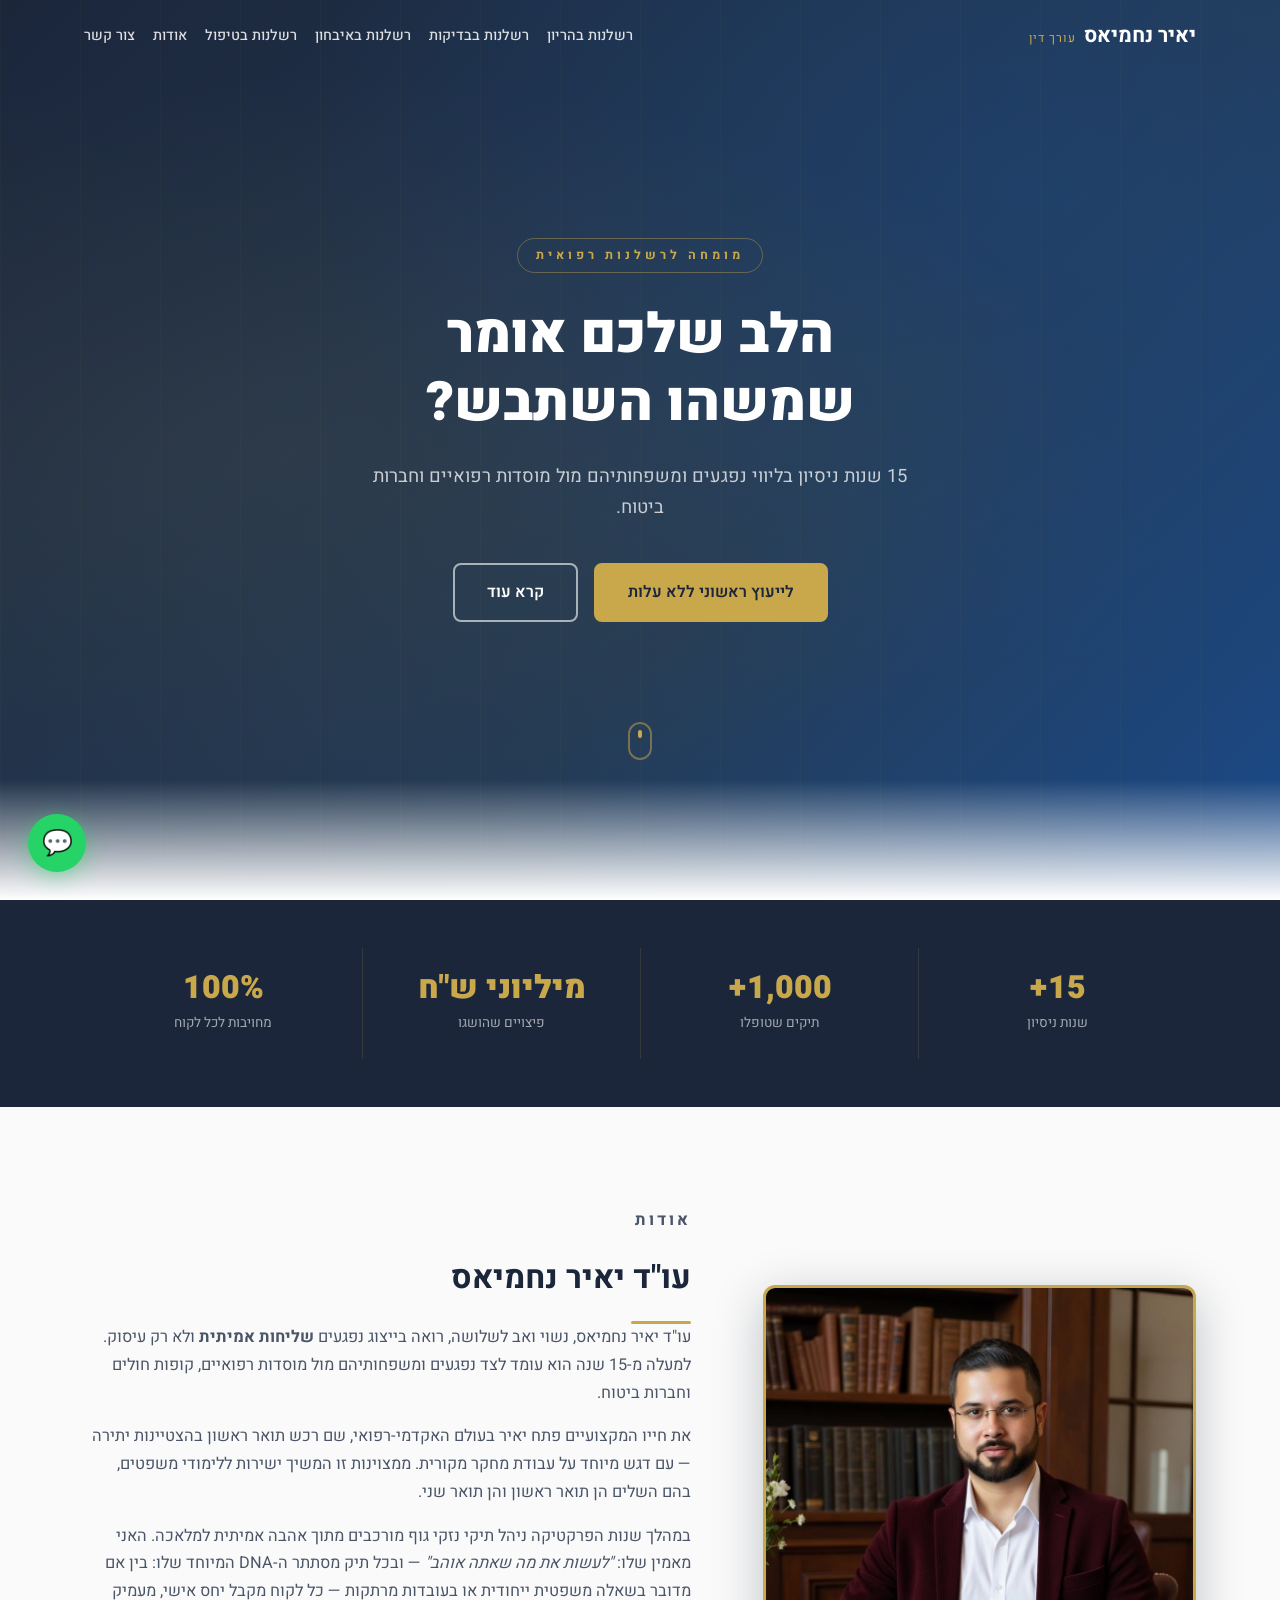
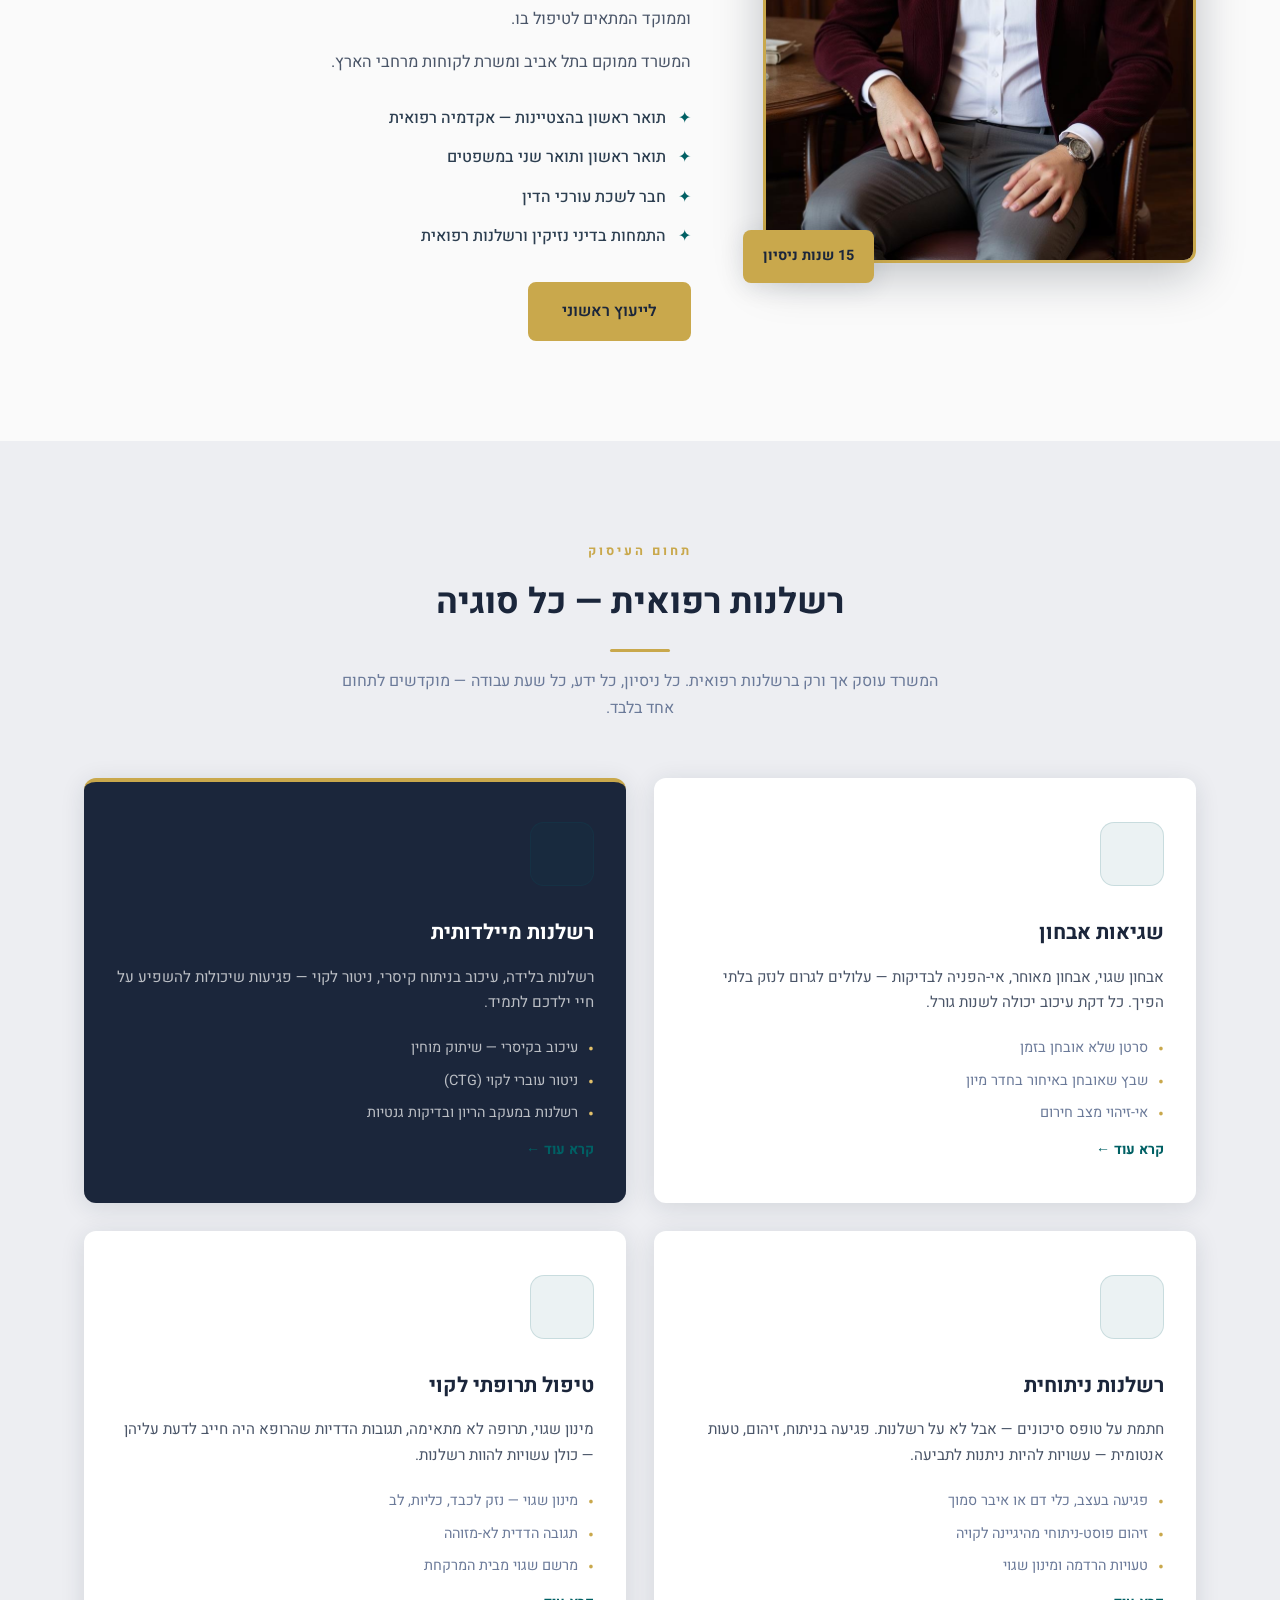
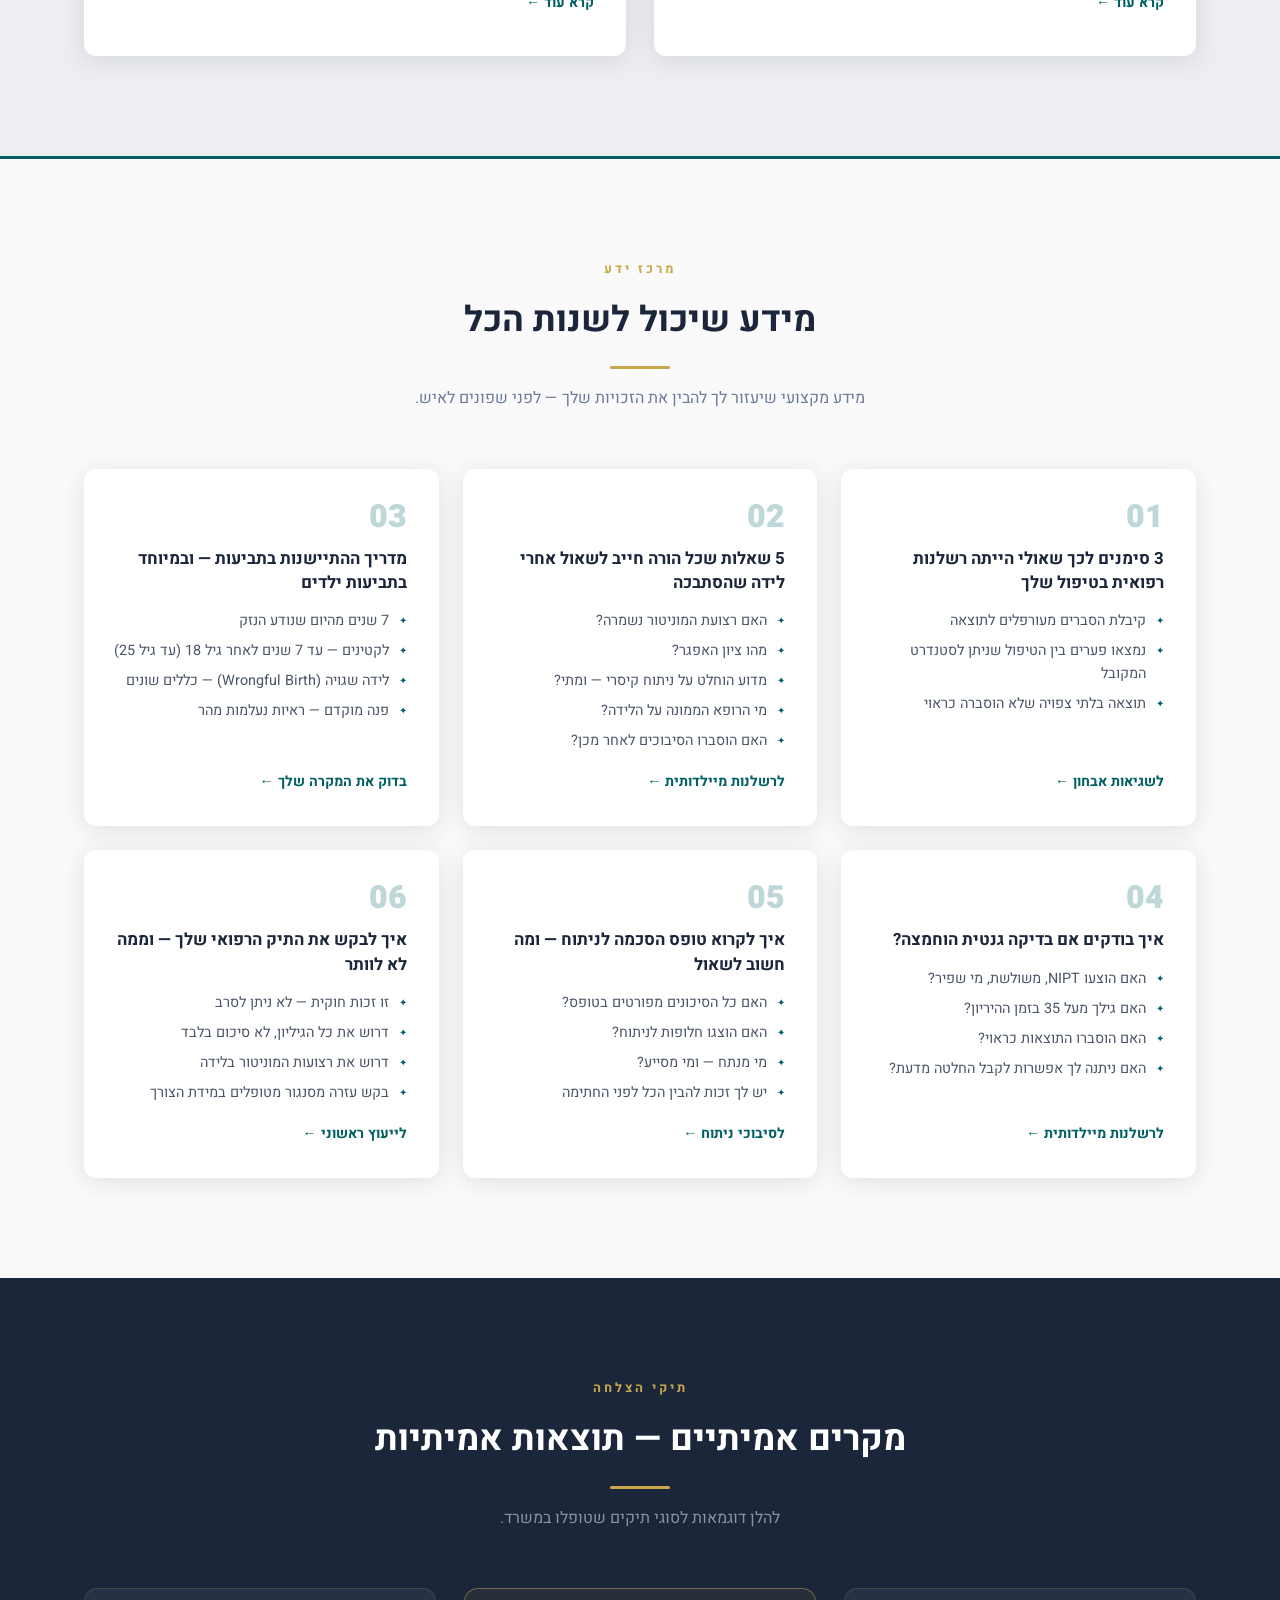
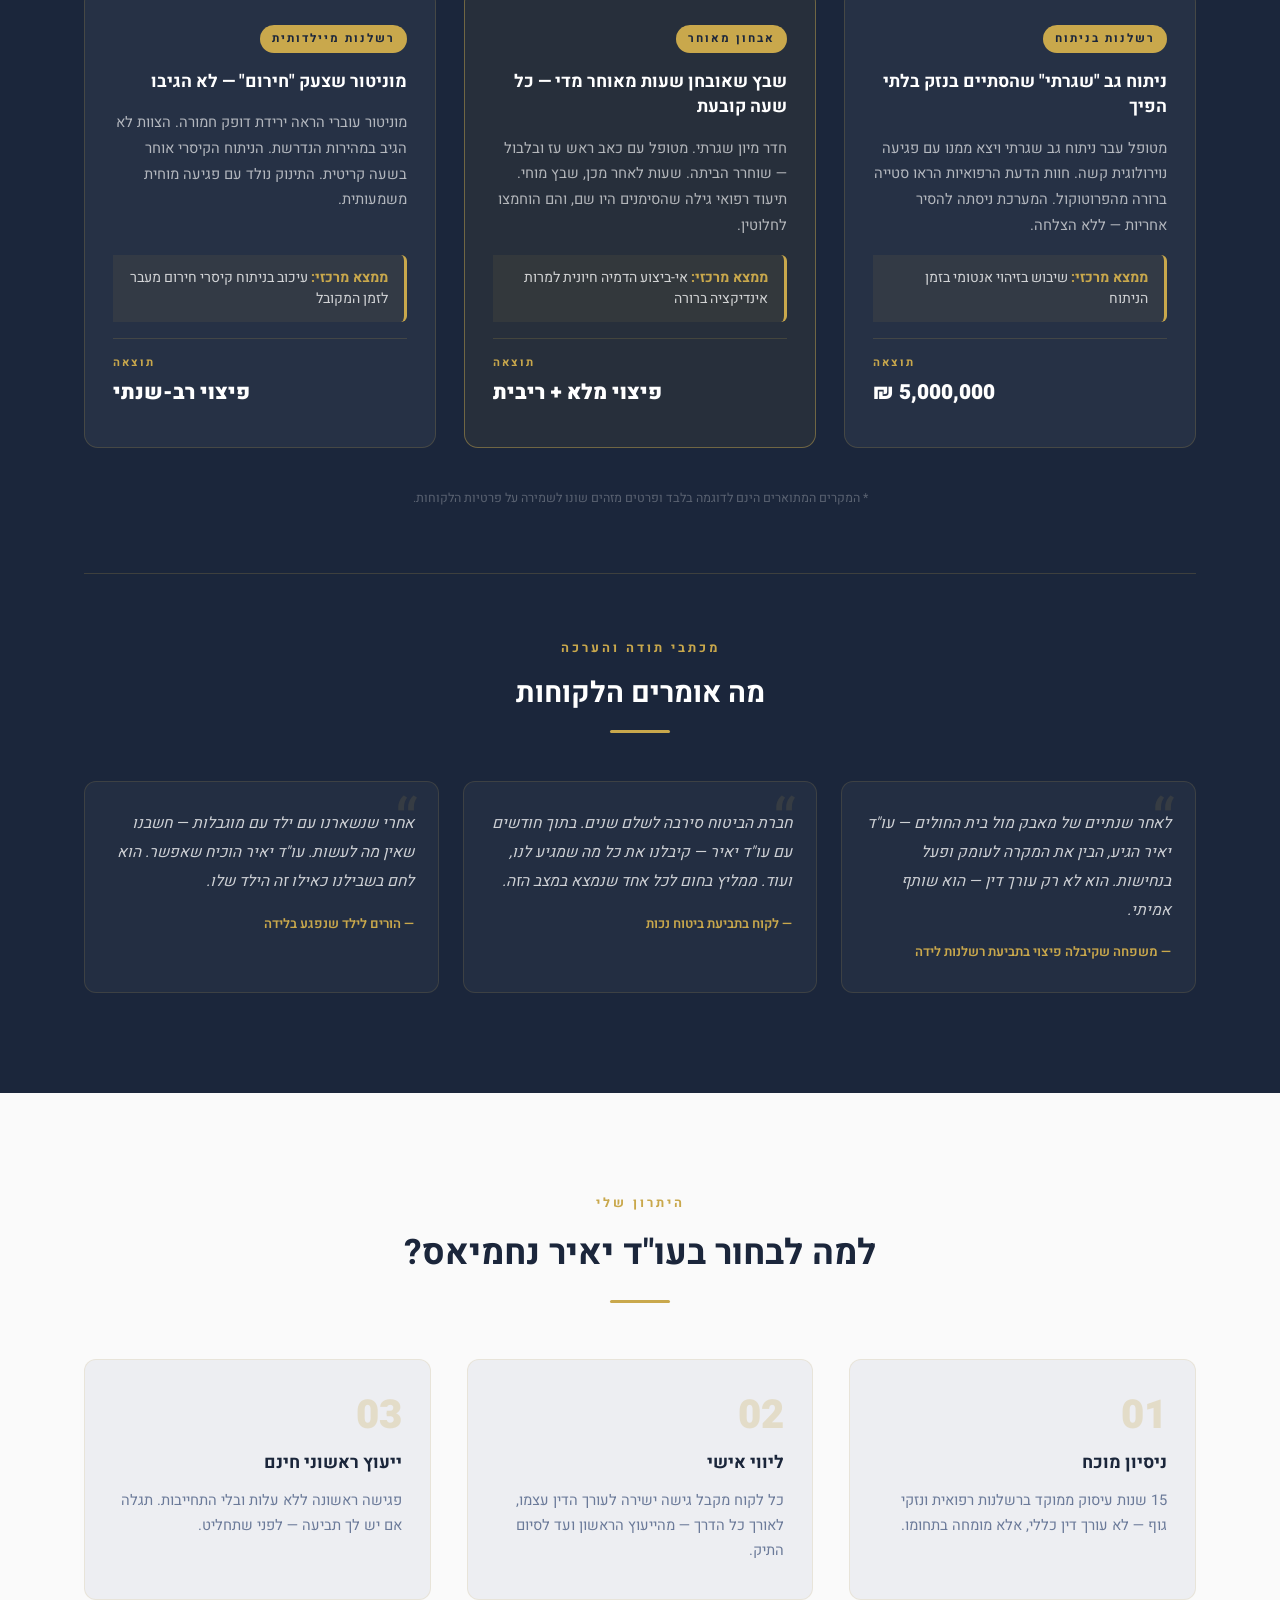
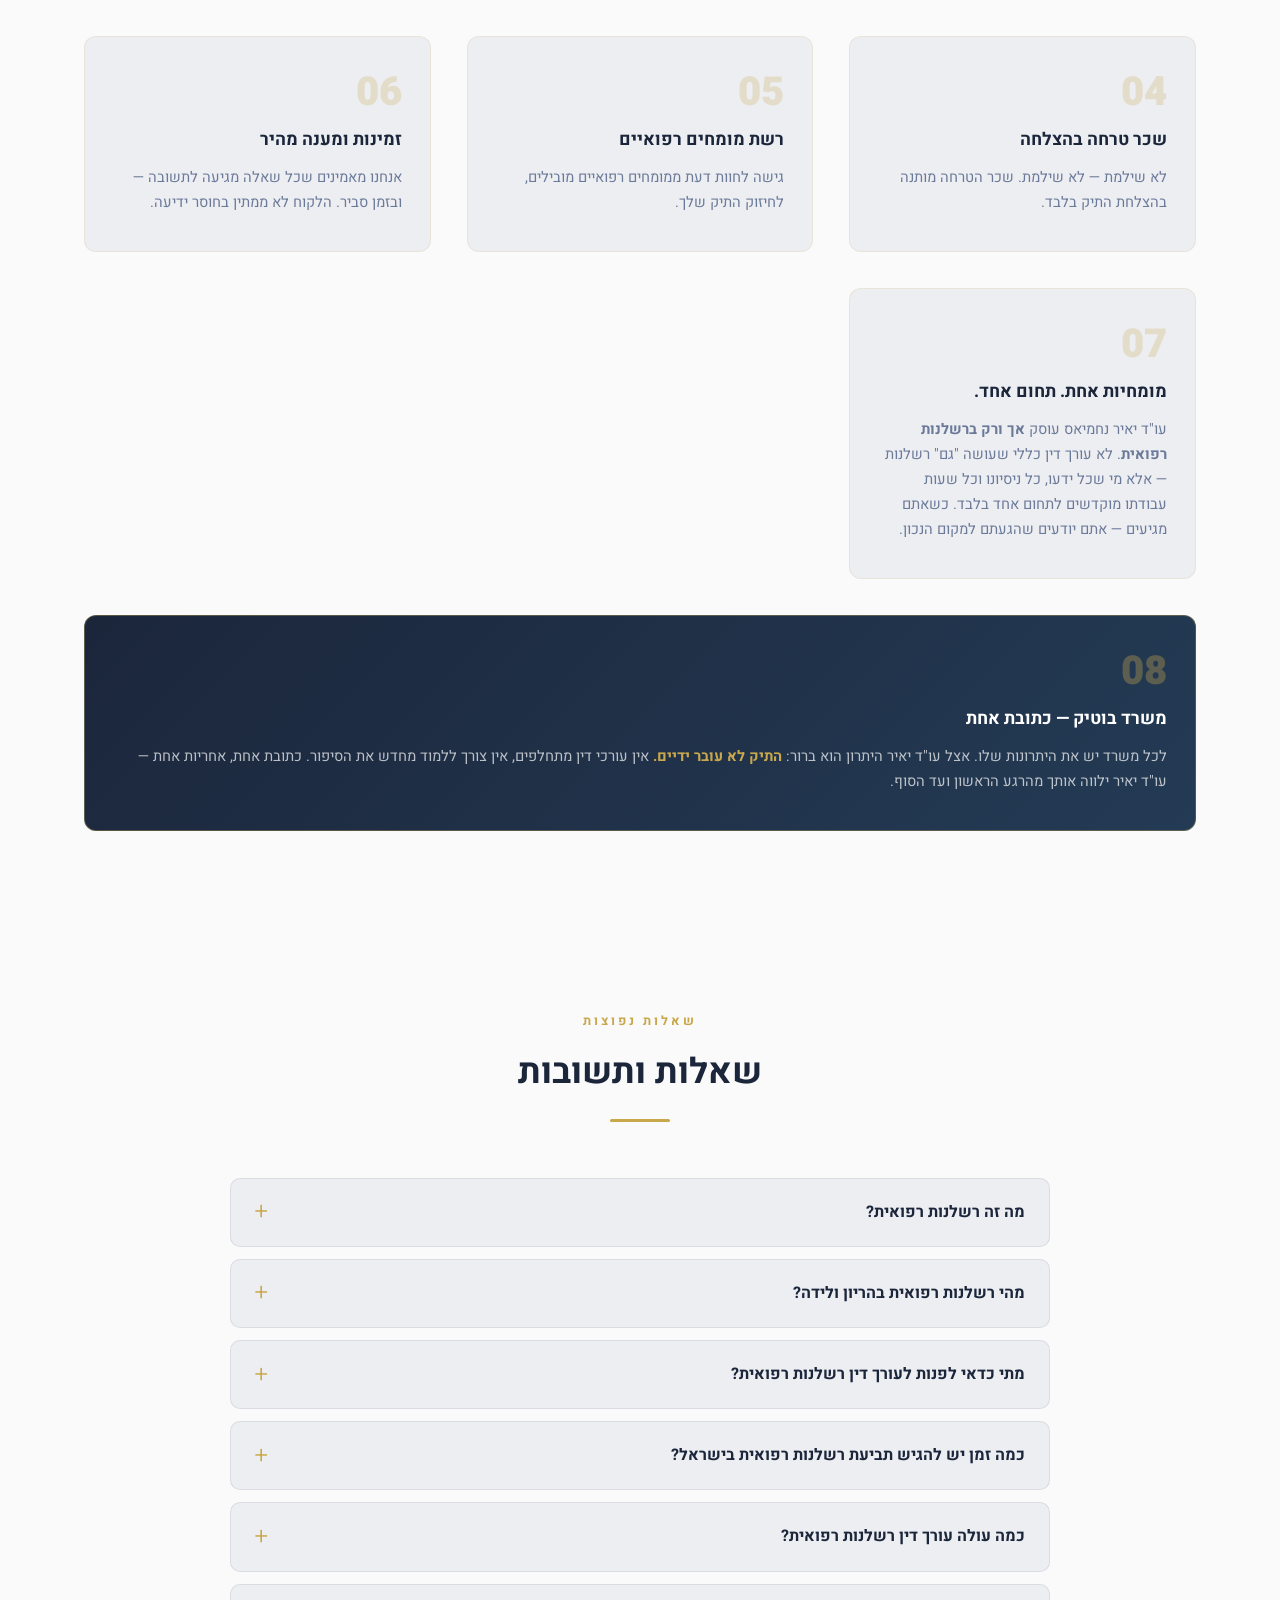
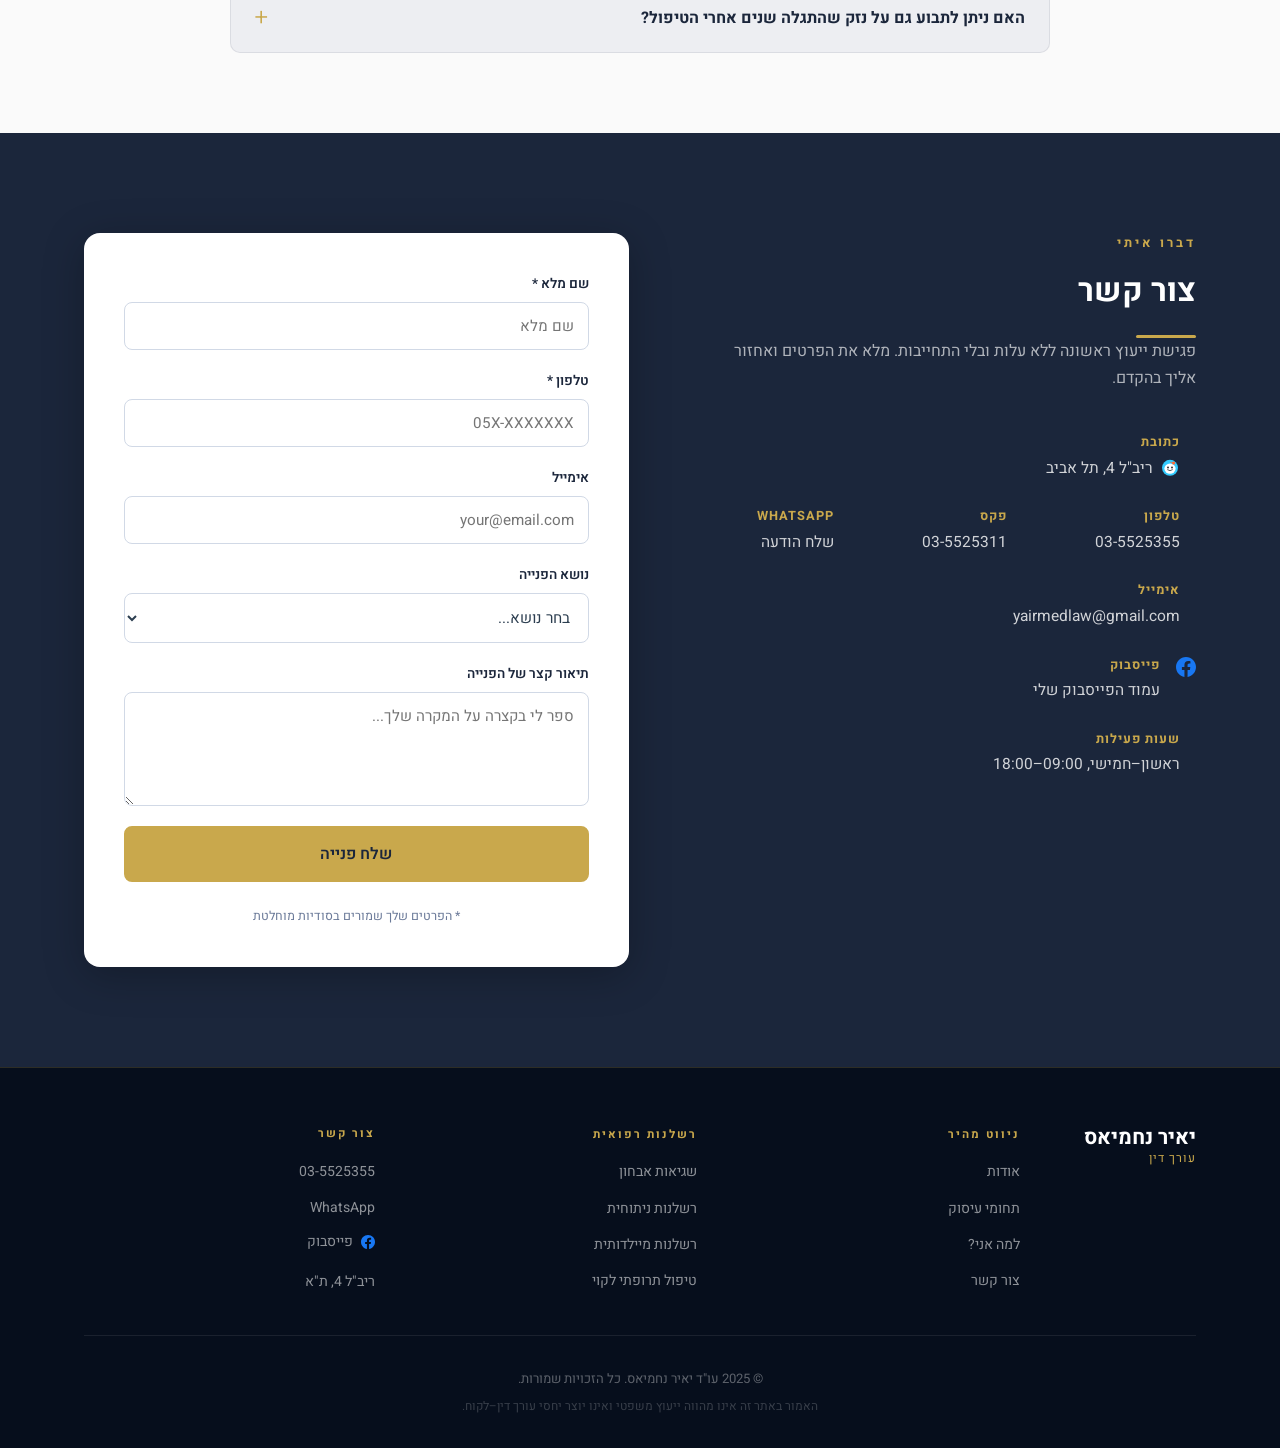
==== commit 72066af5: "Update nav to malpractice subcategories, remove all emojis - Nav: replaced single 'תחומי רשלנות' wit" ====
--- a/index.html
+++ b/index.html
@@ -121,15 +121,19 @@
       </a>
       <nav>
         <ul class="nav-links">
-          <li><a href="#areas">תחומי רשלנות</a></li>
-          <li><a href="#cases">תיקי הצלחה</a></li>
-          <li><a href="#why">הגישה שלי</a></li>
+          <li><a href="rashlnut-meyaledi.html">רשלנות בהריון</a></li>
+          <li><a href="shgiot-ibchun.html">רשלנות בבדיקות</a></li>
+          <li><a href="sivuchei-nitoach.html">רשלנות באיבחון</a></li>
+          <li><a href="tipul-trufati.html">רשלנות בטיפול</a></li>
+          <li><a href="#about">אודות</a></li>
           <li><a href="#contact">צור קשר</a></li>
         </ul>
         <div class="mobile-nav">
-          <a href="#areas">תחומי רשלנות</a>
-          <a href="#cases">תיקי הצלחה</a>
-          <a href="#why">הגישה שלי</a>
+          <a href="rashlnut-meyaledi.html">רשלנות בהריון</a>
+          <a href="shgiot-ibchun.html">רשלנות בבדיקות</a>
+          <a href="sivuchei-nitoach.html">רשלנות באיבחון</a>
+          <a href="tipul-trufati.html">רשלנות בטיפול</a>
+          <a href="#about">אודות</a>
           <a href="#contact" class="mobile-contact-btn">צור קשר</a>
         </div>
       </nav>
@@ -225,7 +229,7 @@
       <div class="areas-grid areas-grid-med">
 
         <div class="area-card">
-          <div class="area-icon">🔬</div>
+          <div class="area-icon"></div>
           <h3>שגיאות אבחון</h3>
           <p>אבחון שגוי, אבחון מאוחר, אי-הפניה לבדיקות — עלולים לגרום לנזק בלתי הפיך. כל דקת עיכוב יכולה לשנות גורל.</p>
           <ul>
@@ -237,7 +241,7 @@
         </div>
 
         <div class="area-card featured">
-          <div class="area-icon">🤱</div>
+          <div class="area-icon"></div>
           <h3>רשלנות מיילדותית</h3>
           <p>רשלנות בלידה, עיכוב בניתוח קיסרי, ניטור לקוי — פגיעות שיכולות להשפיע על חיי ילדכם לתמיד.</p>
           <ul>
@@ -249,7 +253,7 @@
         </div>
 
         <div class="area-card">
-          <div class="area-icon">🏥</div>
+          <div class="area-icon"></div>
           <h3>רשלנות ניתוחית</h3>
           <p>חתמת על טופס סיכונים — אבל לא על רשלנות. פגיעה בניתוח, זיהום, טעות אנטומית — עשויות להיות ניתנות לתביעה.</p>
           <ul>
@@ -261,7 +265,7 @@
         </div>
 
         <div class="area-card">
-          <div class="area-icon">💊</div>
+          <div class="area-icon"></div>
           <h3>טיפול תרופתי לקוי</h3>
           <p>מינון שגוי, תרופה לא מתאימה, תגובות הדדיות שהרופא היה חייב לדעת עליהן — כולן עשויות להוות רשלנות.</p>
           <ul>
@@ -569,7 +573,7 @@
 
         <div class="contact-details">
           <div class="contact-item">
-            <span class="contact-icon">📍</span>
+            <span class="contact-icon"></span>
             <div>
               <strong>כתובת</strong>
               <a href="https://waze.com/ul?q=%D7%A8%D7%99%D7%91%22%D7%9C+4%2C+%D7%AA%D7%9C+%D7%90%D7%91%D7%99%D7%91" target="_blank" rel="noopener" class="waze-link">
@@ -588,21 +592,21 @@
           </div>
           <div class="contact-row">
             <div class="contact-item">
-              <span class="contact-icon">📞</span>
+              <span class="contact-icon"></span>
               <div>
                 <strong>טלפון</strong>
                 <a href="tel:035525355">03-5525355</a>
               </div>
             </div>
             <div class="contact-item">
-              <span class="contact-icon">🖨</span>
+              <span class="contact-icon"></span>
               <div>
                 <strong>פקס</strong>
                 <span>03-5525311</span>
               </div>
             </div>
             <div class="contact-item">
-              <span class="contact-icon">💬</span>
+              <span class="contact-icon"></span>
               <div>
                 <strong>WhatsApp</strong>
                 <a href="https://wa.me/972535525311" target="_blank" rel="noopener">שלח הודעה</a>
@@ -610,7 +614,7 @@
             </div>
           </div>
           <div class="contact-item">
-            <span class="contact-icon">✉</span>
+            <span class="contact-icon"></span>
             <div>
               <strong>אימייל</strong>
               <a href="mailto:yairmedlaw@gmail.com">yairmedlaw@gmail.com</a>
@@ -626,7 +630,7 @@
             </div>
           </div>
           <div class="contact-item">
-            <span class="contact-icon">🕐</span>
+            <span class="contact-icon"></span>
             <div>
               <strong>שעות פעילות</strong>
               <span>ראשון–חמישי, 09:00–18:00</span>
@@ -706,13 +710,13 @@
           <div class="footer-nav-col">
             <p class="footer-nav-title">צור קשר</p>
             <ul>
-              <li><a href="tel:035525355">📞 03-5525355</a></li>
-              <li><a href="https://wa.me/972535525311" target="_blank" rel="noopener">💬 WhatsApp</a></li>
+              <li><a href="tel:035525355">03-5525355</a></li>
+              <li><a href="https://wa.me/972535525311" target="_blank" rel="noopener">WhatsApp</a></li>
               <li><a href="https://www.facebook.com/profile.php?id=100066783457816" target="_blank" rel="noopener">
                 <svg xmlns="http://www.w3.org/2000/svg" viewBox="0 0 24 24" width="14" height="14" style="vertical-align:middle;margin-left:4px"><path fill="#1877F2" d="M24 12.073C24 5.405 18.627 0 12 0S0 5.405 0 12.073c0 6.027 4.388 11.024 10.125 11.927v-8.437H7.078v-3.49h3.047V9.43c0-3.007 1.792-4.669 4.533-4.669 1.312 0 2.686.235 2.686.235v2.953H15.83c-1.491 0-1.956.925-1.956 1.874v2.25h3.328l-.532 3.47h-2.796v8.437C19.612 23.097 24 18.1 24 12.073z"/></svg>
                 פייסבוק
               </a></li>
-              <li><a href="https://waze.com/ul?q=%D7%A8%D7%99%D7%91%22%D7%9C+4%2C+%D7%AA%D7%9C+%D7%90%D7%91%D7%99%D7%91" target="_blank" rel="noopener">📍 ריב"ל 4, ת"א</a></li>
+              <li><a href="https://waze.com/ul?q=%D7%A8%D7%99%D7%91%22%D7%9C+4%2C+%D7%AA%D7%9C+%D7%90%D7%91%D7%99%D7%91" target="_blank" rel="noopener">ריב"ל 4, ת"א</a></li>
             </ul>
           </div>
         </nav>
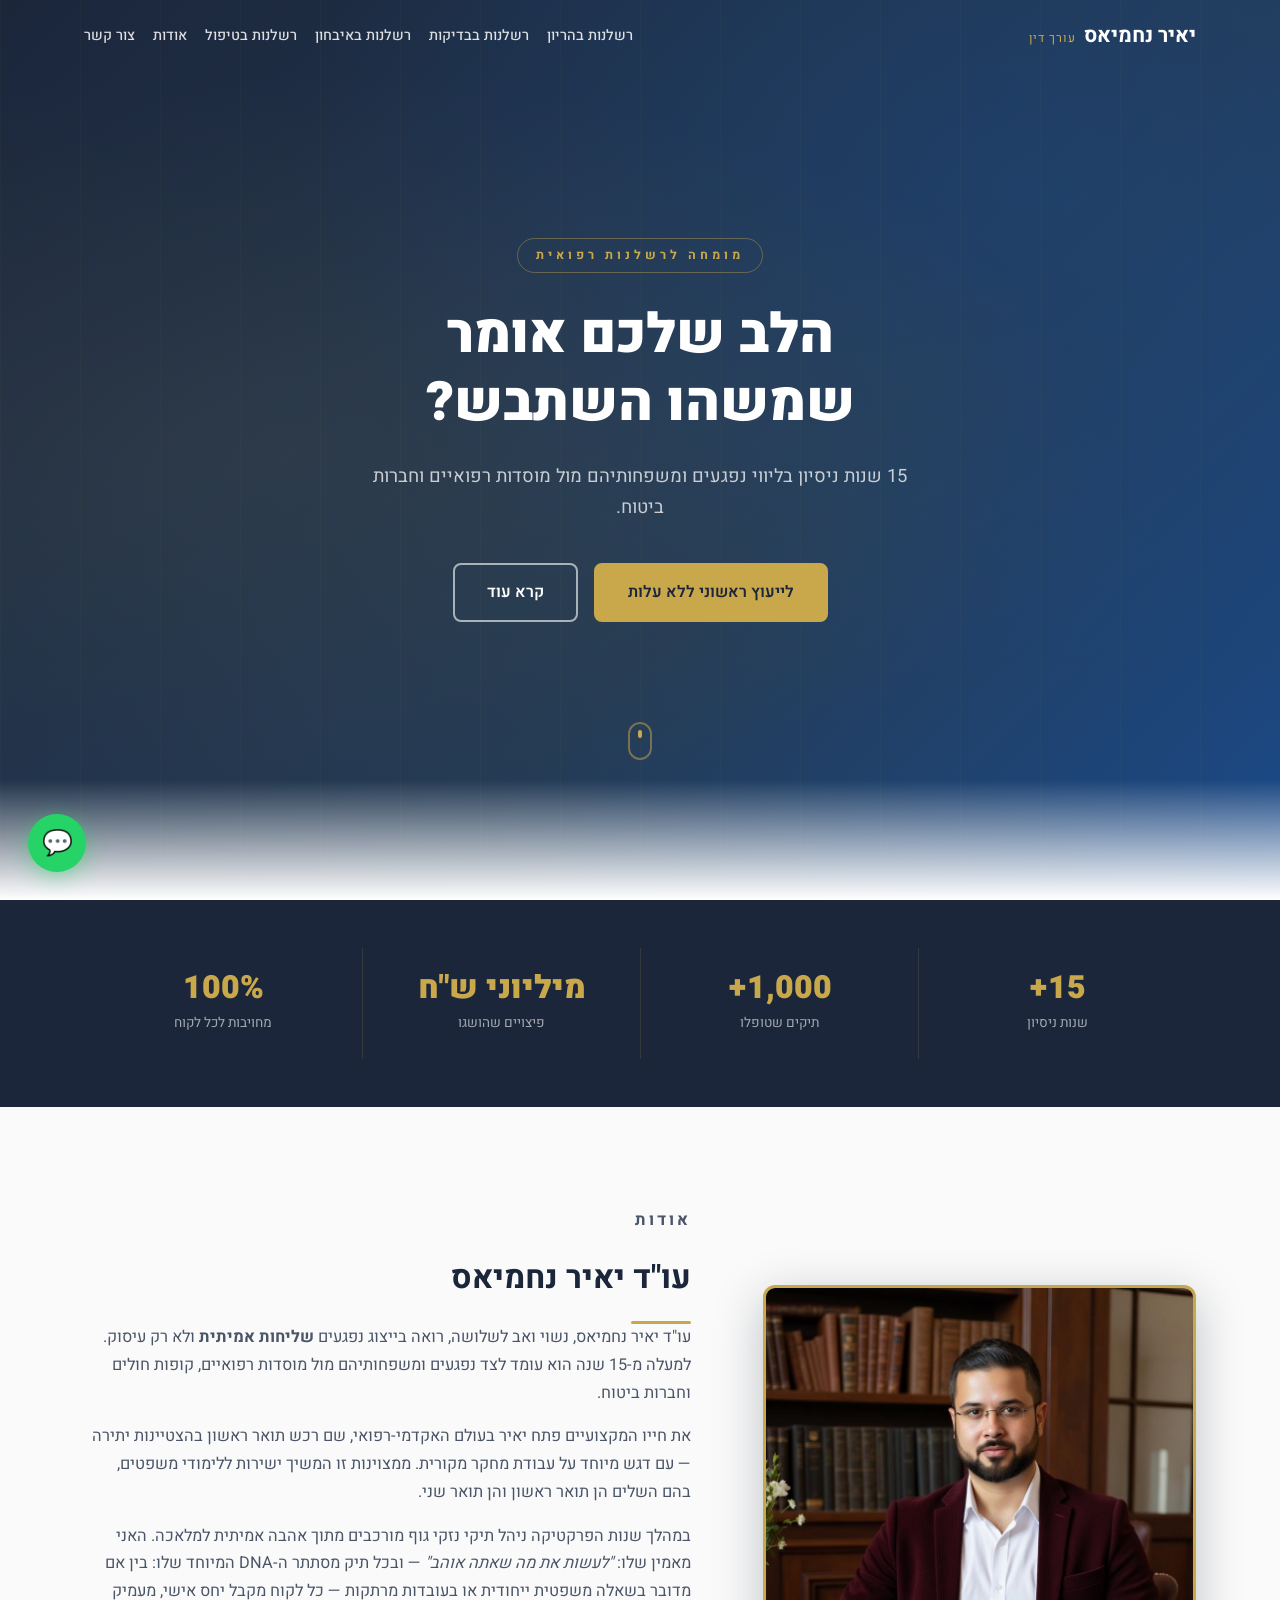
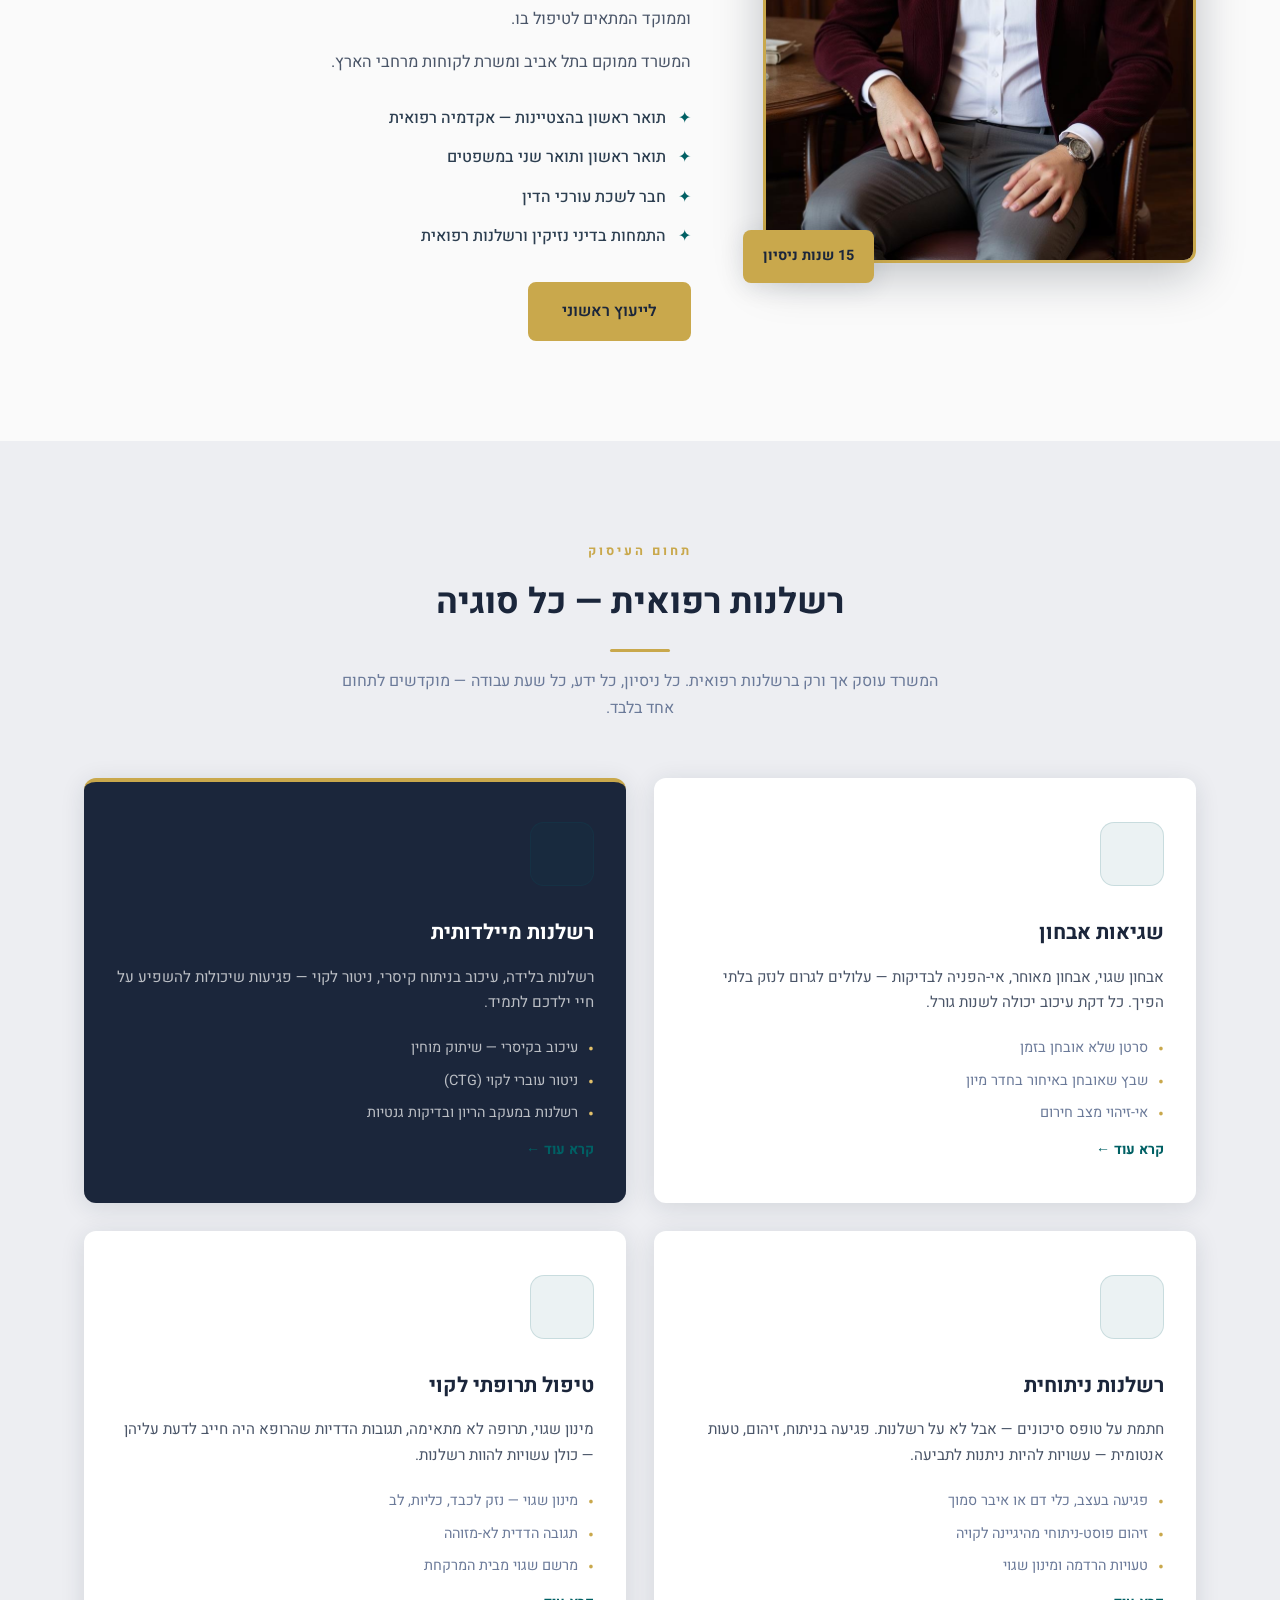
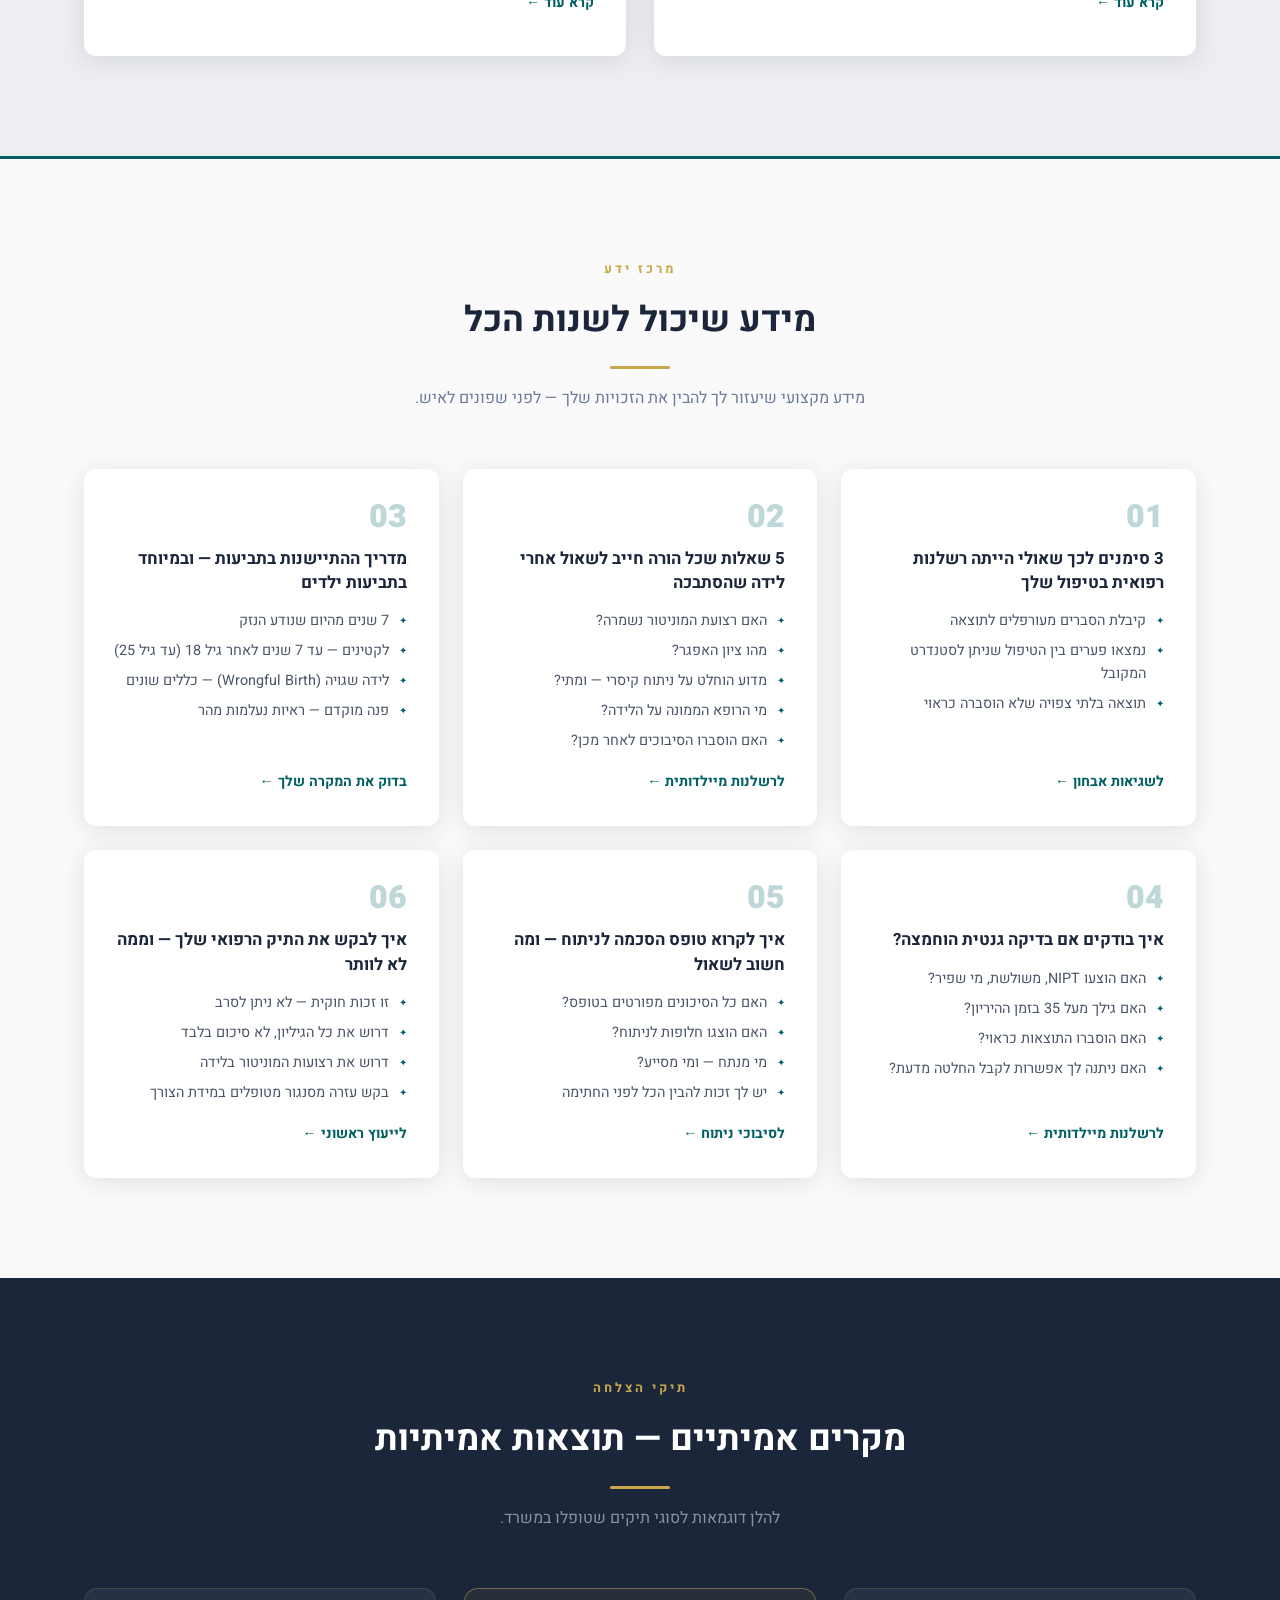
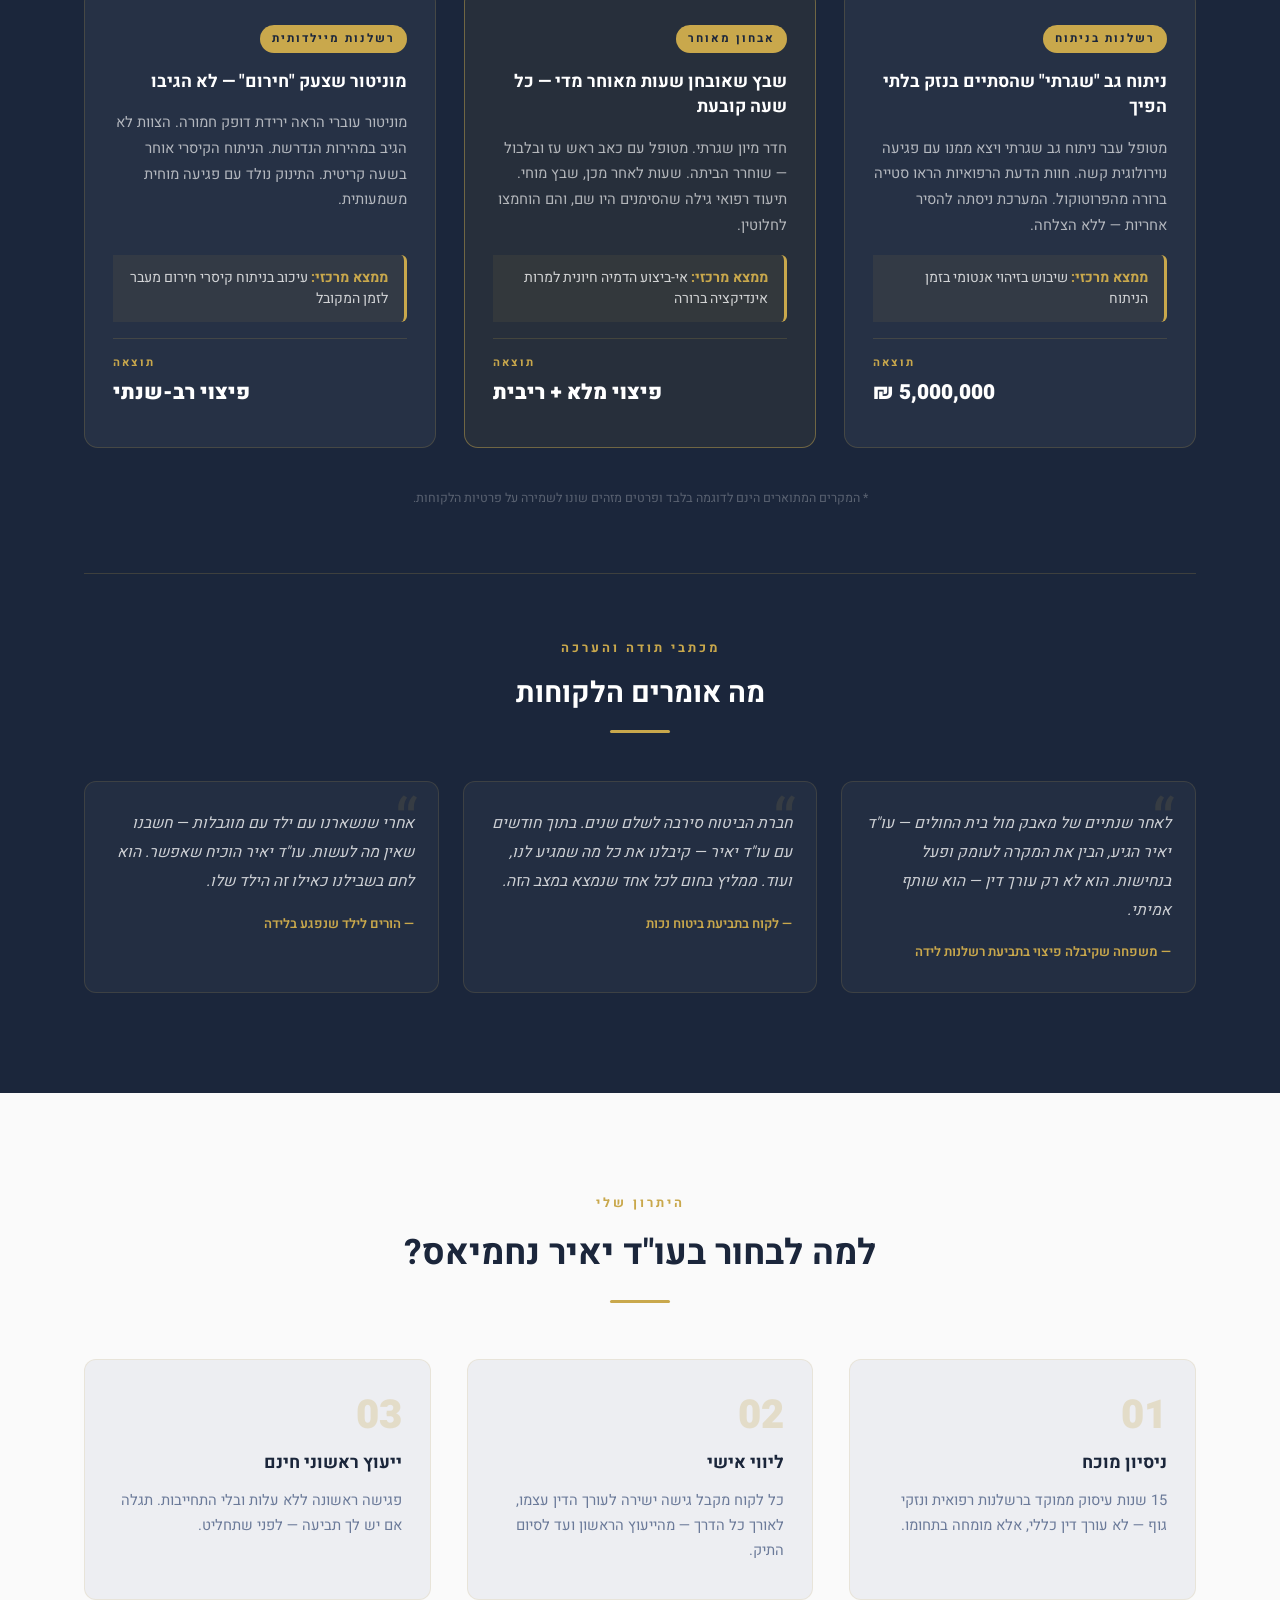
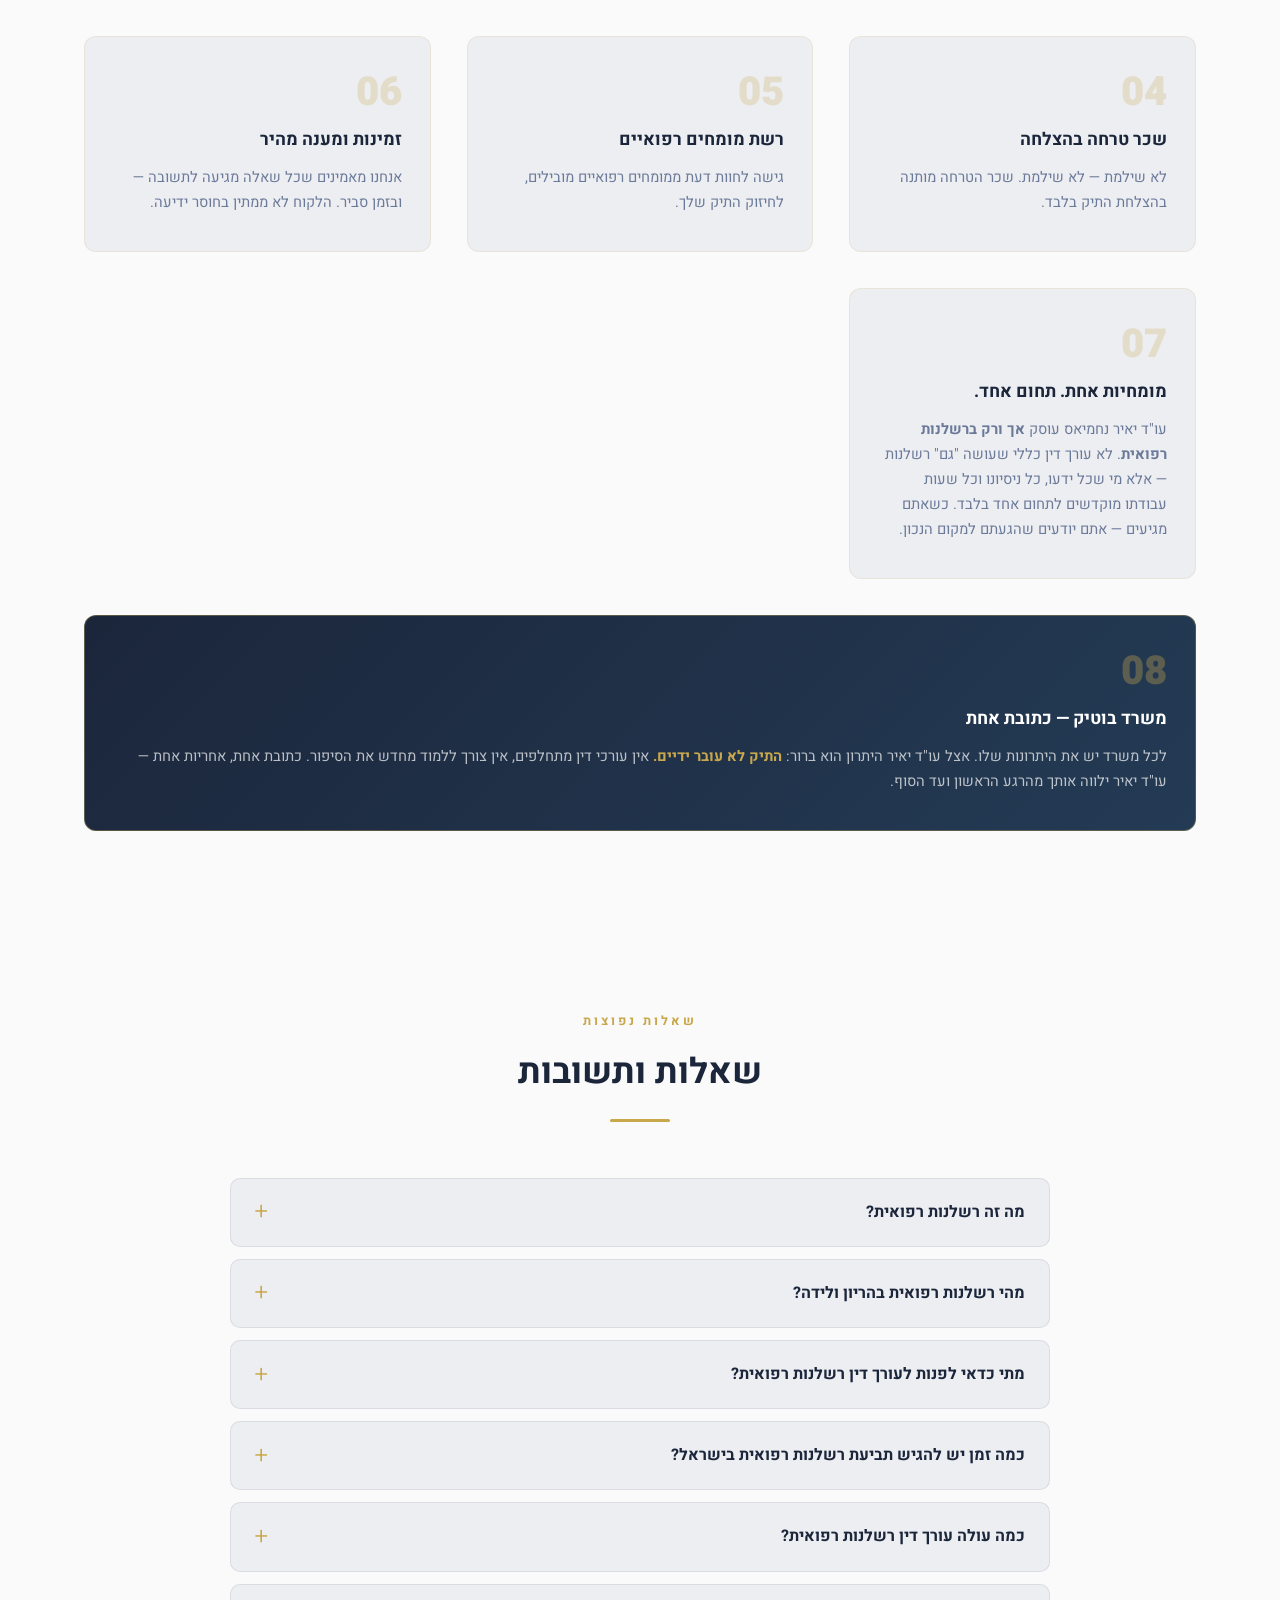
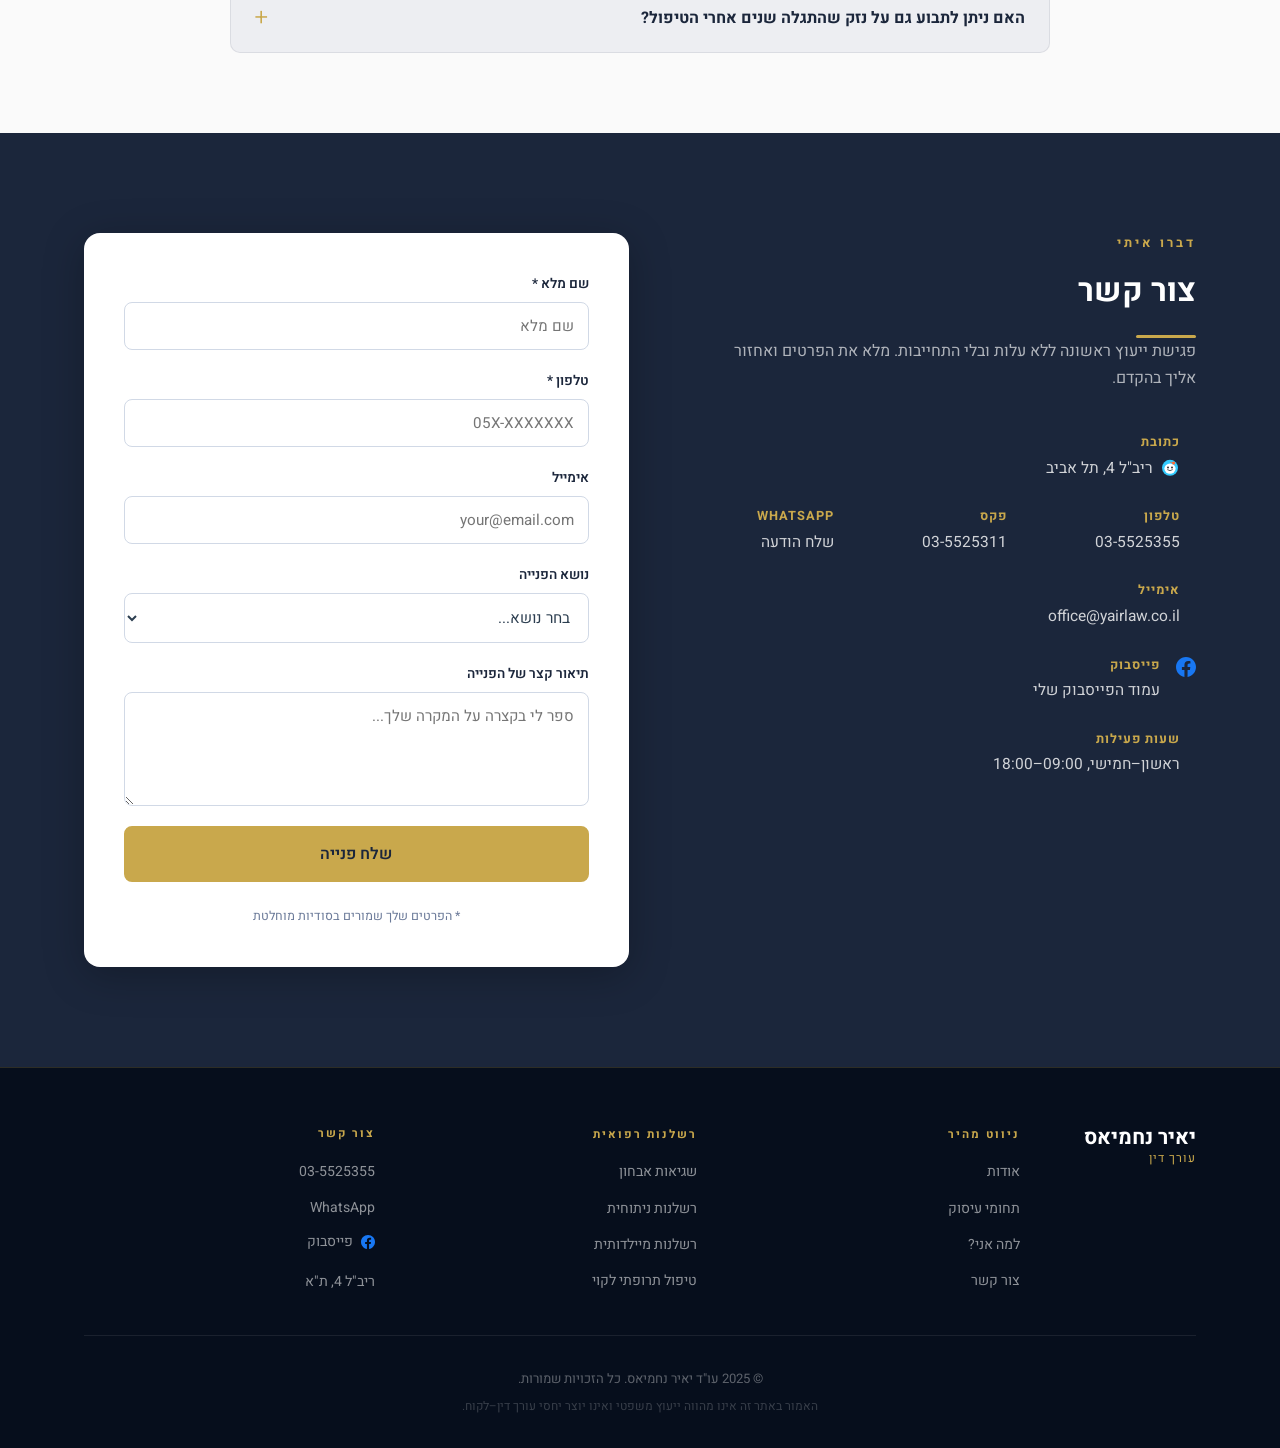
==== commit fe202e83: "Update email to office@yairlaw.co.il Co-Authored-By: Claude Sonnet 4.6 <noreply@anthropic.com>" ====
--- a/index.html
+++ b/index.html
@@ -28,7 +28,7 @@
     "name": "עו\"ד יאיר נחמיאס",
     "url": "https://yairnahm.github.io/yairmedlaw-original/",
     "telephone": "+972-3-5525355",
-    "email": "yairmedlaw@gmail.com",
+    "email": "office@yairlaw.co.il",
     "description": "עורך דין המתמחה אך ורק ברשלנות רפואית — שגיאות אבחון, רשלנות ניתוחית, רשלנות מיילדותית, טיפול תרופתי לקוי. 15 שנות ניסיון. ייצוג אישי ומקצועי.",
     "address": {
       "@type": "PostalAddress",
@@ -617,7 +617,7 @@
             <span class="contact-icon"></span>
             <div>
               <strong>אימייל</strong>
-              <a href="mailto:yairmedlaw@gmail.com">yairmedlaw@gmail.com</a>
+              <a href="mailto:office@yairlaw.co.il">office@yairlaw.co.il</a>
             </div>
           </div>
           <div class="contact-item">
